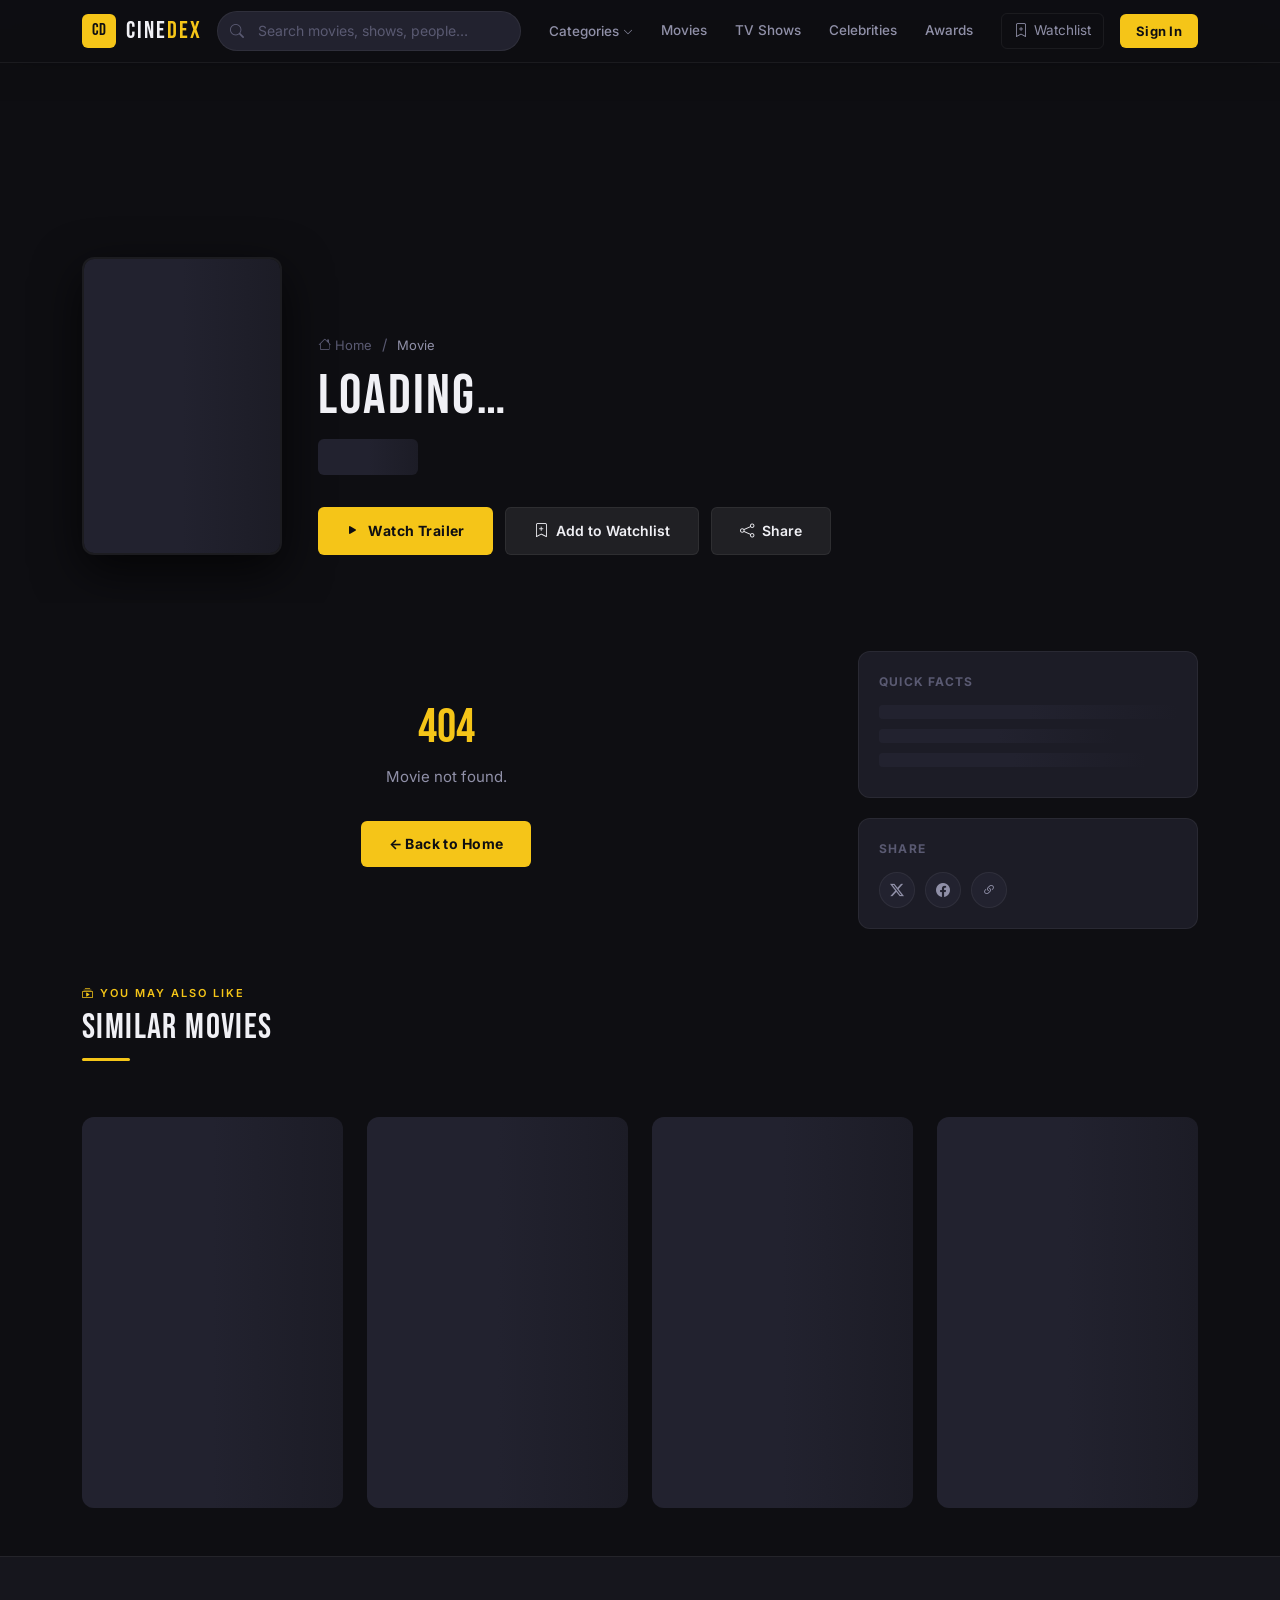
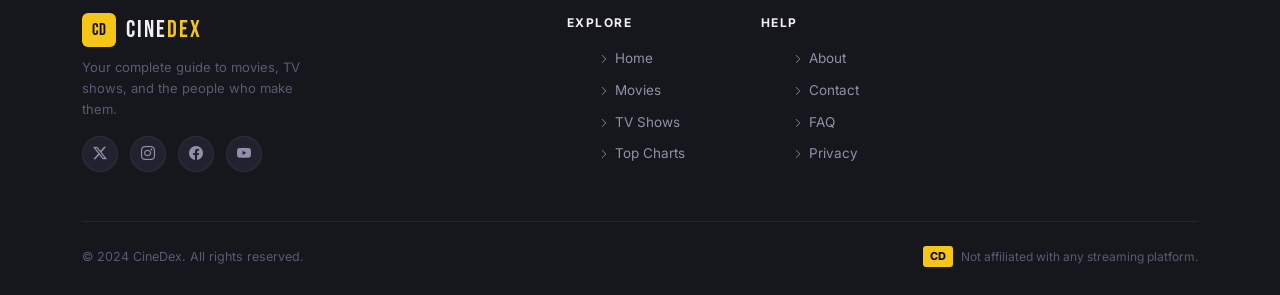
==== movie.html @ daff3425 "Add files via upload" ====
<!DOCTYPE html>
<html lang="en">
<head>
  <meta charset="UTF-8" />
  <meta name="viewport" content="width=device-width, initial-scale=1.0" />
  <title>Movie — CineDex</title>
  <meta name="description" content="Full movie details on CineDex." />

  <!-- Bootstrap 5 -->
  <link rel="stylesheet" href="https://cdn.jsdelivr.net/npm/bootstrap@5.3.2/dist/css/bootstrap.min.css" />
  <!-- Bootstrap Icons -->
  <link rel="stylesheet" href="https://cdn.jsdelivr.net/npm/bootstrap-icons@1.11.3/font/bootstrap-icons.min.css" />
  <!-- Google Fonts -->
  <link rel="preconnect" href="https://fonts.googleapis.com" />
  <link rel="preconnect" href="https://fonts.gstatic.com" crossorigin />
  <link href="https://fonts.googleapis.com/css2?family=Bebas+Neue&family=Inter:wght@400;500;600;700;800&display=swap" rel="stylesheet" />
  <!-- Custom CSS -->
  <link rel="stylesheet" href="style.css" />
</head>
<body>

<!-- ══════════════════════════════════════════════
     PAGE LOADER
══════════════════════════════════════════════ -->
<div id="pageLoader" class="page-loader">
  <div class="loader-spinner"></div>
</div>

<!-- ══════════════════════════════════════════════
     NAVIGATION (same as index)
══════════════════════════════════════════════ -->
<nav class="cinedex-nav" role="navigation" aria-label="Main navigation">
  <div class="container">
    <div class="nav-inner">

      <a href="index.html" class="cinedex-logo" aria-label="CineDex Home">
        <div class="logo-mark">CD</div>
        <span class="logo-text">CINE<span>DEX</span></span>
      </a>

      <div class="nav-search" role="search">
        <i class="bi bi-search nav-search-icon" aria-hidden="true"></i>
        <input
          type="search"
          id="searchInput"
          placeholder="Search movies, shows, people…"
          autocomplete="off"
          aria-label="Search movies and shows"
        />
        <div id="searchDropdown" class="search-results-dropdown" role="listbox"></div>
      </div>

      <div class="nav-links" role="menubar">
        <div class="nav-dropdown" role="menuitem">
          <span class="nav-link-item">Categories <i class="bi bi-chevron-down" style="font-size:10px"></i></span>
          <div class="nav-dropdown-menu">
            <a href="#">Action</a>
            <a href="#">Drama</a>
            <a href="#">Sci-Fi</a>
            <a href="#">Comedy</a>
            <a href="#">Horror</a>
            <a href="#">Thriller</a>
          </div>
        </div>
        <a href="index.html" class="nav-link-item">Movies</a>
        <span class="nav-link-item">TV Shows</span>
        <span class="nav-link-item">Celebrities</span>
        <span class="nav-link-item">Awards</span>
      </div>

      <button class="nav-watchlist" data-watchlist aria-label="My Watchlist">
        <i class="bi bi-bookmark-plus"></i> Watchlist
      </button>
      <button class="btn-signin">Sign In</button>
      <button class="nav-hamburger" id="navHamburger" aria-label="Open menu">
        <i class="bi bi-list"></i>
      </button>
    </div>
  </div>
</nav>

<!-- Mobile Drawer -->
<div class="mobile-nav-drawer" id="mobileDrawer">
  <a href="index.html">Movies</a>
  <a href="#">TV Shows</a>
  <a href="#">Celebrities</a>
  <a href="#">Awards</a>
  <a href="#">Watchlist</a>
  <a href="#">Sign In</a>
</div>

<!-- ══════════════════════════════════════════════
     DETAIL HERO
══════════════════════════════════════════════ -->
<section class="detail-hero" aria-label="Movie hero">
  <!-- Blurred backdrop (set by JS) -->
  <div class="detail-hero-bg" id="detailHeroBg"></div>

  <div class="container">
    <div class="detail-hero-content" id="detailHeroContent">

      <!-- Poster -->
      <div class="detail-poster" id="detailPoster">
        <div class="skeleton" style="aspect-ratio:2/3"></div>
      </div>

      <!-- Info -->
      <div class="detail-info" id="detailInfoBlock">

        <!-- Breadcrumb -->
        <nav aria-label="breadcrumb" style="margin-bottom:12px">
          <a href="index.html" style="font-size:13px;color:var(--text-muted)">
            <i class="bi bi-house"></i> Home
          </a>
          <span style="color:var(--text-muted);margin:0 6px">/</span>
          <span style="font-size:13px;color:var(--text-secondary)" id="breadcrumbTitle">Movie</span>
        </nav>

        <!-- Title (populated by JS) -->
        <h1 class="detail-title" id="detailTitle">Loading…</h1>

        <!-- Rating row -->
        <div class="detail-rating-row" id="detailRatingRow">
          <div class="skeleton" style="width:100px;height:36px;border-radius:6px"></div>
        </div>

        <!-- Genre pills -->
        <div class="hero-genres" id="detailGenres" style="margin-bottom:16px"></div>

        <!-- Action buttons -->
        <div style="display:flex;gap:12px;flex-wrap:wrap;margin-top:8px">
          <button class="btn-primary-cta" id="detailTrailerBtn" onclick="document.getElementById('trailerSection').scrollIntoView({behavior:'smooth'})">
            <i class="bi bi-play-fill"></i> Watch Trailer
          </button>
          <button class="btn-secondary-cta" data-watchlist>
            <i class="bi bi-bookmark-plus"></i> Add to Watchlist
          </button>
          <button class="btn-secondary-cta" onclick="shareMovie()">
            <i class="bi bi-share"></i> Share
          </button>
        </div>

      </div>
    </div>
  </div>
</section>

<!-- ══════════════════════════════════════════════
     DETAIL BODY
══════════════════════════════════════════════ -->
<section class="detail-body">
  <div class="container">
    <div class="row g-5">

      <!-- Main content (8 cols) -->
      <div class="col-12 col-lg-8">

        <!-- Storyline / meta / cast / trailer / gallery rendered by JS -->
        <div id="movieDetailContainer">
          <!-- Skeleton -->
          <div class="skeleton" style="height:18px;border-radius:4px;margin-bottom:10px"></div>
          <div class="skeleton" style="height:18px;border-radius:4px;margin-bottom:10px;width:85%"></div>
          <div class="skeleton" style="height:18px;border-radius:4px;margin-bottom:32px;width:70%"></div>
          <div class="skeleton" style="height:18px;border-radius:4px;margin-bottom:10px;width:30%"></div>
          <div style="display:grid;grid-template-columns:repeat(4,1fr);gap:12px;margin-bottom:32px">
            <div class="skeleton" style="height:70px;border-radius:6px"></div>
            <div class="skeleton" style="height:70px;border-radius:6px"></div>
            <div class="skeleton" style="height:70px;border-radius:6px"></div>
            <div class="skeleton" style="height:70px;border-radius:6px"></div>
          </div>
        </div>

        <!-- Trailer anchor -->
        <div id="trailerSection"></div>

      </div>

      <!-- Sidebar (4 cols) -->
      <div class="col-12 col-lg-4">

        <!-- Quick stats card -->
        <div style="background:var(--bg-card);border-radius:var(--radius-md);padding:20px;border:1px solid var(--border-subtle);margin-bottom:20px" id="sidebarStats">
          <div style="font-size:12px;letter-spacing:0.1em;text-transform:uppercase;color:var(--text-muted);margin-bottom:14px;font-weight:700">Quick Facts</div>
          <div class="skeleton" style="height:14px;border-radius:4px;margin-bottom:10px"></div>
          <div class="skeleton" style="height:14px;border-radius:4px;margin-bottom:10px;width:80%"></div>
          <div class="skeleton" style="height:14px;border-radius:4px;margin-bottom:10px;width:90%"></div>
        </div>

        <!-- Share card -->
        <div style="background:var(--bg-card);border-radius:var(--radius-md);padding:20px;border:1px solid var(--border-subtle)">
          <div style="font-size:12px;letter-spacing:0.1em;text-transform:uppercase;color:var(--text-muted);margin-bottom:14px;font-weight:700">Share</div>
          <div style="display:flex;gap:10px">
            <a href="#" class="footer-social-icon" aria-label="Share on Twitter"><i class="bi bi-twitter-x"></i></a>
            <a href="#" class="footer-social-icon" aria-label="Share on Facebook"><i class="bi bi-facebook"></i></a>
            <a href="#" class="footer-social-icon" aria-label="Copy link" onclick="copyLink(); return false;"><i class="bi bi-link-45deg"></i></a>
          </div>
        </div>

      </div>
    </div>

    <!-- Similar Movies -->
    <div style="margin-top:56px">
      <div class="section-header">
        <div>
          <p class="section-label"><i class="bi bi-collection-play"></i> You May Also Like</p>
          <h2 class="section-title">Similar Movies</h2>
          <div class="divider-line"></div>
        </div>
      </div>
      <div class="row g-3 g-md-4" id="similarGrid">
        <div class="col-6 col-md-3"><div class="skeleton" style="aspect-ratio:2/3;border-radius:12px"></div></div>
        <div class="col-6 col-md-3"><div class="skeleton" style="aspect-ratio:2/3;border-radius:12px"></div></div>
        <div class="col-6 col-md-3 d-none d-md-block"><div class="skeleton" style="aspect-ratio:2/3;border-radius:12px"></div></div>
        <div class="col-6 col-md-3 d-none d-md-block"><div class="skeleton" style="aspect-ratio:2/3;border-radius:12px"></div></div>
      </div>
    </div>

  </div>
</section>

<!-- ══════════════════════════════════════════════
     FOOTER
══════════════════════════════════════════════ -->
<footer class="site-footer">
  <div class="container">
    <div class="row g-5">
      <div class="col-12 col-md-5">
        <a href="index.html" class="cinedex-logo">
          <div class="logo-mark">CD</div>
          <span class="logo-text">CINE<span>DEX</span></span>
        </a>
        <p class="footer-tagline" style="margin-top:10px">Your complete guide to movies, TV shows, and the people who make them.</p>
        <div class="footer-social" style="margin-top:16px">
          <a href="#" class="footer-social-icon" aria-label="Twitter"><i class="bi bi-twitter-x"></i></a>
          <a href="#" class="footer-social-icon" aria-label="Instagram"><i class="bi bi-instagram"></i></a>
          <a href="#" class="footer-social-icon" aria-label="Facebook"><i class="bi bi-facebook"></i></a>
          <a href="#" class="footer-social-icon" aria-label="YouTube"><i class="bi bi-youtube"></i></a>
        </div>
      </div>
      <div class="col-6 col-md-2">
        <div class="footer-col-title">Explore</div>
        <ul class="footer-links">
          <li><a href="index.html"><i class="bi bi-chevron-right" style="font-size:10px"></i> Home</a></li>
          <li><a href="#"><i class="bi bi-chevron-right" style="font-size:10px"></i> Movies</a></li>
          <li><a href="#"><i class="bi bi-chevron-right" style="font-size:10px"></i> TV Shows</a></li>
          <li><a href="#"><i class="bi bi-chevron-right" style="font-size:10px"></i> Top Charts</a></li>
        </ul>
      </div>
      <div class="col-6 col-md-2">
        <div class="footer-col-title">Help</div>
        <ul class="footer-links">
          <li><a href="#"><i class="bi bi-chevron-right" style="font-size:10px"></i> About</a></li>
          <li><a href="#"><i class="bi bi-chevron-right" style="font-size:10px"></i> Contact</a></li>
          <li><a href="#"><i class="bi bi-chevron-right" style="font-size:10px"></i> FAQ</a></li>
          <li><a href="#"><i class="bi bi-chevron-right" style="font-size:10px"></i> Privacy</a></li>
        </ul>
      </div>
    </div>
    <div class="footer-bottom">
      <span class="footer-bottom-text">© 2024 CineDex. All rights reserved.</span>
      <div class="footer-rating-badge">
        <span class="footer-rating-mark">CD</span>
        <span>Not affiliated with any streaming platform.</span>
      </div>
    </div>
  </div>
</footer>

<!-- Scroll to top -->
<button id="scrollTopBtn" aria-label="Scroll to top"><i class="bi bi-chevron-up"></i></button>

<!-- Toast -->
<div id="toastNotification" class="toast-custom" role="status" aria-live="polite"></div>

<!-- Bootstrap JS -->
<script src="https://cdn.jsdelivr.net/npm/bootstrap@5.3.2/dist/js/bootstrap.bundle.min.js"></script>

<!-- Inline detail-page hydration (runs before script.js DOMContentLoaded) -->
<script>
  /* Hydrate the hero poster + info from the JS data after script.js loads */
  document.addEventListener('DOMContentLoaded', () => {
    // script.js initDetailPage() already fired; now also hydrate sidebar
    const params = new URLSearchParams(window.location.search);
    const id     = parseInt(params.get('id'));

    // We need the movies array from script.js — access via a small delay
    // Give script.js time to expose _cdMovies
    const hydrateDetail = () => {
      const allContent = [...(window._cdMovies || []), ...(window._cdTV || [])];
      const movie = allContent.find(m => m.id === id);
      if (!movie) return;

      /* Poster */
      document.getElementById('detailPoster').innerHTML =
        `<img src="${movie.poster}" alt="${movie.title}" style="width:100%;display:block">`;

      /* Breadcrumb */
      const bc = document.getElementById('breadcrumbTitle');
      if (bc) bc.textContent = movie.title;

      /* Title */
      document.getElementById('detailTitle').textContent = movie.title;

      /* Rating row */
      document.getElementById('detailRatingRow').innerHTML = `
        <div class="detail-imdb-rating">
          <i class="bi bi-star-fill"></i> ${movie.rating}
          <small>/10</small>
        </div>
        <span class="detail-stat"><i class="bi bi-clock"></i> ${movie.runtime || '—'}</span>
        <span class="detail-stat"><i class="bi bi-calendar3"></i> ${movie.year}</span>
      `;

      /* Genres */
      document.getElementById('detailGenres').innerHTML =
        (movie.genre || []).map(g => `<span class="genre-pill">${g}</span>`).join('');

      /* Sidebar quick facts */
      document.getElementById('sidebarStats').innerHTML = `
        <div style="font-size:12px;letter-spacing:0.1em;text-transform:uppercase;color:var(--text-muted);margin-bottom:14px;font-weight:700">Quick Facts</div>
        ${[
          ['Director', movie.director],
          ['Runtime', movie.runtime],
          ['Release', movie.releaseDate],
          ['Language', movie.language],
          ['Country', movie.country],
          ['Budget', movie.budget],
          ['Box Office', movie.boxoffice],
        ].filter(([,v]) => v).map(([l,v]) => `
          <div style="display:flex;justify-content:space-between;padding:8px 0;border-bottom:1px solid var(--border-subtle)">
            <span style="font-size:12px;color:var(--text-muted)">${l}</span>
            <span style="font-size:13px;color:var(--text-primary);font-weight:600;text-align:right;max-width:55%">${v}</span>
          </div>
        `).join('')}
      `;
    };
    // Run after a tick so script.js has finished exposing globals
    setTimeout(hydrateDetail, 80);
  });

  function shareMovie() {
    if (navigator.share) {
      navigator.share({ title: document.title, url: window.location.href });
    } else {
      copyLink();
    }
  }

  function copyLink() {
    navigator.clipboard.writeText(window.location.href).then(() => {
      if (window.showToast) showToast('Link copied to clipboard!', 'bi-link-45deg');
    });
  }
</script>

<script src="script.js"></script>

<!-- Expose data arrays for detail page hydration -->
<script>
  // Make data available globally after script.js defines it
  document.addEventListener('DOMContentLoaded', () => {
    window._cdMovies = typeof movies !== 'undefined' ? movies : [];
    window._cdTV     = typeof tvShows !== 'undefined' ? tvShows : [];
  });
</script>
</body>
</html>
---- style.css ----
/* ============================================================
   CineDex — Movie Database Website
   style.css — Master Stylesheet
   ============================================================ */

/* ── 1. CSS Custom Properties (Design Tokens) ─────────────── */
:root {
  --bg-primary:     #0e0e12;
  --bg-secondary:   #16161d;
  --bg-card:        #1c1c26;
  --bg-elevated:    #22222f;
  --accent:         #f5c518;
  --accent-dim:     #c9a010;
  --accent-glow:    rgba(245, 197, 24, 0.18);
  --text-primary:   #f0f0f5;
  --text-secondary: #9090a8;
  --text-muted:     #5a5a72;
  --border-subtle:  rgba(255,255,255,0.06);
  --border-accent:  rgba(245, 197, 24, 0.35);
  --radius-sm:      6px;
  --radius-md:      12px;
  --radius-lg:      18px;
  --transition:     0.25s cubic-bezier(0.4, 0, 0.2, 1);
  --shadow-card:    0 4px 24px rgba(0,0,0,0.45);
  --shadow-hover:   0 12px 40px rgba(0,0,0,0.65);
  --font-display:   'Bebas Neue', 'Impact', sans-serif;
  --font-body:      'Inter', 'Segoe UI', sans-serif;
}

/* ── 2. Base Reset & Typography ───────────────────────────── */
*, *::before, *::after { box-sizing: border-box; margin: 0; padding: 0; }

html { scroll-behavior: smooth; }

body {
  background-color: var(--bg-primary);
  color: var(--text-primary);
  font-family: var(--font-body);
  font-size: 15px;
  line-height: 1.6;
  -webkit-font-smoothing: antialiased;
}

a { color: inherit; text-decoration: none; transition: color var(--transition); }
a:hover { color: var(--accent); }

img { max-width: 100%; display: block; }

/* ── 3. Scrollbar ─────────────────────────────────────────── */
::-webkit-scrollbar { width: 6px; height: 6px; }
::-webkit-scrollbar-track { background: var(--bg-primary); }
::-webkit-scrollbar-thumb { background: var(--bg-elevated); border-radius: 99px; }
::-webkit-scrollbar-thumb:hover { background: var(--accent-dim); }

/* ── 4. Utility Classes ───────────────────────────────────── */
.text-accent    { color: var(--accent); }
.text-muted-alt { color: var(--text-secondary); }
.bg-card-custom { background: var(--bg-card); }
.section-gap    { padding: 64px 0; }
.section-gap-sm { padding: 40px 0; }

.section-label {
  font-size: 11px;
  letter-spacing: 0.18em;
  text-transform: uppercase;
  color: var(--accent);
  font-weight: 600;
  margin-bottom: 6px;
}

.section-title {
  font-family: var(--font-display);
  font-size: clamp(1.6rem, 3vw, 2.2rem);
  letter-spacing: 0.04em;
  color: var(--text-primary);
  line-height: 1.1;
}

.divider-line {
  width: 48px; height: 3px;
  background: var(--accent);
  border-radius: 2px;
  margin: 10px 0 28px;
}

/* ── 5. Navigation ────────────────────────────────────────── */
.cinedex-nav {
  background: rgba(14, 14, 18, 0.96);
  backdrop-filter: blur(18px);
  -webkit-backdrop-filter: blur(18px);
  border-bottom: 1px solid var(--border-subtle);
  position: sticky;
  top: 0;
  z-index: 1000;
  padding: 0;
}

.nav-inner {
  display: flex;
  align-items: center;
  gap: 16px;
  height: 62px;
}

/* Logo */
.cinedex-logo {
  display: flex;
  align-items: center;
  gap: 10px;
  flex-shrink: 0;
  text-decoration: none;
}

.logo-mark {
  width: 34px; height: 34px;
  background: var(--accent);
  border-radius: var(--radius-sm);
  display: flex; align-items: center; justify-content: center;
  font-family: var(--font-display);
  font-size: 17px;
  color: #0e0e12;
  letter-spacing: 0.02em;
  flex-shrink: 0;
}

.logo-text {
  font-family: var(--font-display);
  font-size: 1.5rem;
  letter-spacing: 0.08em;
  color: var(--text-primary);
  line-height: 1;
}

.logo-text span { color: var(--accent); }

/* Search bar */
.nav-search {
  flex: 1;
  max-width: 380px;
  position: relative;
}

.nav-search input {
  width: 100%;
  background: var(--bg-elevated);
  border: 1px solid var(--border-subtle);
  border-radius: 40px;
  color: var(--text-primary);
  padding: 8px 16px 8px 40px;
  font-size: 14px;
  font-family: var(--font-body);
  transition: border-color var(--transition), box-shadow var(--transition);
  outline: none;
}

.nav-search input::placeholder { color: var(--text-muted); }
.nav-search input:focus {
  border-color: var(--border-accent);
  box-shadow: 0 0 0 3px var(--accent-glow);
}

.nav-search-icon {
  position: absolute;
  left: 13px; top: 50%;
  transform: translateY(-50%);
  color: var(--text-muted);
  font-size: 14px;
  pointer-events: none;
}

/* Search results dropdown */
.search-results-dropdown {
  position: absolute;
  top: calc(100% + 6px);
  left: 0; right: 0;
  background: var(--bg-elevated);
  border: 1px solid var(--border-subtle);
  border-radius: var(--radius-md);
  overflow: hidden;
  box-shadow: var(--shadow-hover);
  z-index: 2000;
  display: none;
  max-height: 420px;
  overflow-y: auto;
}

.search-results-dropdown.show { display: block; }

.search-result-item {
  display: flex;
  align-items: center;
  gap: 12px;
  padding: 10px 14px;
  cursor: pointer;
  transition: background var(--transition);
  border-bottom: 1px solid var(--border-subtle);
}

.search-result-item:last-child { border-bottom: none; }
.search-result-item:hover { background: var(--bg-card); }

.search-result-item img {
  width: 38px; height: 54px;
  object-fit: cover;
  border-radius: 4px;
  flex-shrink: 0;
}

.search-result-info strong { display: block; font-size: 13px; }
.search-result-info span   { font-size: 12px; color: var(--text-secondary); }

/* Nav links */
.nav-links {
  display: flex;
  align-items: center;
  gap: 4px;
  flex-shrink: 0;
}

.nav-link-item {
  padding: 6px 12px;
  border-radius: var(--radius-sm);
  font-size: 13.5px;
  font-weight: 500;
  color: var(--text-secondary);
  transition: color var(--transition), background var(--transition);
  white-space: nowrap;
  cursor: pointer;
}

.nav-link-item:hover { color: var(--text-primary); background: var(--bg-elevated); }
.nav-link-item.active { color: var(--accent); }

/* Nav dropdown */
.nav-dropdown { position: relative; }

.nav-dropdown-menu {
  position: absolute;
  top: calc(100% + 8px);
  left: 0;
  background: var(--bg-elevated);
  border: 1px solid var(--border-subtle);
  border-radius: var(--radius-md);
  min-width: 160px;
  box-shadow: var(--shadow-hover);
  opacity: 0;
  transform: translateY(-8px);
  pointer-events: none;
  transition: opacity var(--transition), transform var(--transition);
  z-index: 500;
}

.nav-dropdown:hover .nav-dropdown-menu {
  opacity: 1; transform: translateY(0); pointer-events: all;
}

.nav-dropdown-menu a {
  display: block;
  padding: 10px 16px;
  font-size: 13px;
  color: var(--text-secondary);
  transition: color var(--transition), background var(--transition);
}

.nav-dropdown-menu a:hover { color: var(--text-primary); background: var(--bg-card); }

/* Watchlist + Sign In */
.nav-watchlist {
  padding: 6px 12px;
  border: 1px solid var(--border-subtle);
  border-radius: var(--radius-sm);
  font-size: 13.5px;
  color: var(--text-secondary);
  cursor: pointer;
  transition: all var(--transition);
  display: flex; align-items: center; gap: 6px;
  white-space: nowrap;
  background: transparent;
}

.nav-watchlist:hover { border-color: var(--border-accent); color: var(--accent); }

.btn-signin {
  padding: 7px 16px;
  background: var(--accent);
  color: #0e0e12;
  border-radius: var(--radius-sm);
  font-size: 13px;
  font-weight: 700;
  cursor: pointer;
  border: none;
  transition: background var(--transition), transform var(--transition);
  white-space: nowrap;
  letter-spacing: 0.02em;
}

.btn-signin:hover { background: var(--accent-dim); transform: translateY(-1px); }

/* Mobile hamburger */
.nav-hamburger {
  display: none;
  background: none; border: none;
  color: var(--text-primary);
  font-size: 20px; cursor: pointer;
  padding: 4px;
  margin-left: auto;
}

/* ── 6. Hero Section ──────────────────────────────────────── */
.hero-section {
  position: relative;
  min-height: 88vh;
  display: flex;
  align-items: flex-end;
  overflow: hidden;
}

.hero-bg {
  position: absolute;
  inset: 0;
  background-size: cover;
  background-position: center 20%;
  transition: background-image 0.8s ease;
}

.hero-bg::after {
  content: '';
  position: absolute;
  inset: 0;
  background: linear-gradient(
    105deg,
    rgba(14,14,18,0.97) 0%,
    rgba(14,14,18,0.82) 40%,
    rgba(14,14,18,0.25) 70%,
    transparent 100%
  ),
  linear-gradient(to top, rgba(14,14,18,1) 0%, transparent 40%);
}

.hero-content {
  position: relative;
  z-index: 2;
  padding: 80px 0 64px;
  max-width: 600px;
}

.hero-badge {
  display: inline-flex; align-items: center; gap: 7px;
  background: var(--accent-glow);
  border: 1px solid var(--border-accent);
  border-radius: 40px;
  padding: 5px 14px;
  font-size: 12px;
  color: var(--accent);
  font-weight: 600;
  letter-spacing: 0.08em;
  margin-bottom: 18px;
}

.hero-title {
  font-family: var(--font-display);
  font-size: clamp(3rem, 7vw, 5.5rem);
  line-height: 0.95;
  letter-spacing: 0.03em;
  color: var(--text-primary);
  margin-bottom: 18px;
  text-shadow: 0 2px 24px rgba(0,0,0,0.5);
}

.hero-meta {
  display: flex;
  align-items: center;
  gap: 16px;
  flex-wrap: wrap;
  margin-bottom: 20px;
}

.hero-rating {
  display: flex; align-items: center; gap: 6px;
  background: var(--accent);
  color: #0e0e12;
  padding: 4px 10px;
  border-radius: var(--radius-sm);
  font-weight: 800;
  font-size: 14px;
}

.hero-meta-tag {
  font-size: 13px;
  color: var(--text-secondary);
  display: flex; align-items: center; gap: 4px;
}

.hero-meta-dot {
  width: 3px; height: 3px;
  background: var(--text-muted);
  border-radius: 50%;
}

.hero-genres {
  display: flex; gap: 8px; flex-wrap: wrap;
  margin-bottom: 20px;
}

.genre-pill {
  padding: 3px 12px;
  border: 1px solid var(--border-subtle);
  border-radius: 40px;
  font-size: 12px;
  color: var(--text-secondary);
  background: rgba(255,255,255,0.04);
}

.hero-description {
  font-size: 15px;
  color: var(--text-secondary);
  line-height: 1.7;
  max-width: 480px;
  margin-bottom: 32px;
}

.hero-actions { display: flex; gap: 12px; flex-wrap: wrap; }

.btn-primary-cta {
  display: inline-flex; align-items: center; gap: 8px;
  padding: 12px 28px;
  background: var(--accent);
  color: #0e0e12;
  border-radius: var(--radius-sm);
  font-weight: 700; font-size: 14px;
  border: none; cursor: pointer;
  transition: background var(--transition), transform var(--transition), box-shadow var(--transition);
  letter-spacing: 0.03em;
}

.btn-primary-cta:hover {
  background: var(--accent-dim);
  transform: translateY(-2px);
  box-shadow: 0 8px 24px rgba(245,197,24,0.3);
  color: #0e0e12;
}

.btn-secondary-cta {
  display: inline-flex; align-items: center; gap: 8px;
  padding: 12px 28px;
  background: rgba(255,255,255,0.08);
  color: var(--text-primary);
  border-radius: var(--radius-sm);
  font-weight: 600; font-size: 14px;
  border: 1px solid var(--border-subtle);
  cursor: pointer;
  transition: background var(--transition), border-color var(--transition), transform var(--transition);
}

.btn-secondary-cta:hover {
  background: rgba(255,255,255,0.13);
  border-color: rgba(255,255,255,0.2);
  transform: translateY(-2px);
  color: var(--text-primary);
}

/* Hero thumbnails */
.hero-thumbs {
  position: absolute;
  right: 0; top: 50%;
  transform: translateY(-50%);
  display: flex; flex-direction: column; gap: 10px;
  padding-right: 12px;
  z-index: 3;
}

.hero-thumb {
  width: 54px; height: 76px;
  border-radius: 6px;
  overflow: hidden;
  cursor: pointer;
  border: 2px solid transparent;
  transition: border-color var(--transition), transform var(--transition);
  flex-shrink: 0;
}

.hero-thumb.active { border-color: var(--accent); }
.hero-thumb:hover   { transform: scale(1.06); }

.hero-thumb img {
  width: 100%; height: 100%;
  object-fit: cover;
  opacity: 0.6;
  transition: opacity var(--transition);
}

.hero-thumb.active img,
.hero-thumb:hover  img { opacity: 1; }

/* ── 7. Movie Cards ───────────────────────────────────────── */
.movie-card {
  background: var(--bg-card);
  border-radius: var(--radius-md);
  overflow: hidden;
  transition: transform var(--transition), box-shadow var(--transition);
  cursor: pointer;
  border: 1px solid var(--border-subtle);
  height: 100%;
  display: flex; flex-direction: column;
}

.movie-card:hover {
  transform: translateY(-6px);
  box-shadow: var(--shadow-hover);
  border-color: rgba(245,197,24,0.2);
}

.movie-card-poster {
  position: relative;
  aspect-ratio: 2/3;
  overflow: hidden;
  background: var(--bg-elevated);
}

.movie-card-poster img {
  width: 100%; height: 100%;
  object-fit: cover;
  transition: transform 0.4s ease;
}

.movie-card:hover .movie-card-poster img { transform: scale(1.05); }

.movie-card-rating {
  position: absolute;
  top: 10px; left: 10px;
  background: rgba(14,14,18,0.88);
  border: 1px solid var(--border-accent);
  border-radius: 5px;
  padding: 3px 8px;
  display: flex; align-items: center; gap: 4px;
  font-size: 12px; font-weight: 700;
  color: var(--accent);
  backdrop-filter: blur(8px);
}

.movie-card-overlay {
  position: absolute;
  inset: 0;
  background: linear-gradient(to top, rgba(14,14,18,0.95) 0%, transparent 55%);
  opacity: 0;
  transition: opacity var(--transition);
  display: flex; align-items: flex-end; justify-content: center;
  padding: 16px;
}

.movie-card:hover .movie-card-overlay { opacity: 1; }

.movie-card-overlay-btn {
  width: 100%;
  padding: 9px;
  background: var(--accent);
  color: #0e0e12;
  border: none;
  border-radius: var(--radius-sm);
  font-weight: 700; font-size: 13px;
  cursor: pointer;
  transition: background var(--transition);
  display: flex; align-items: center; justify-content: center; gap: 6px;
}

.movie-card-overlay-btn:hover { background: var(--accent-dim); }

.movie-card-body {
  padding: 14px;
  flex: 1;
  display: flex; flex-direction: column; gap: 6px;
}

.movie-card-title {
  font-size: 14px; font-weight: 700;
  color: var(--text-primary);
  line-height: 1.3;
  display: -webkit-box;
  -webkit-line-clamp: 2;
  -webkit-box-orient: vertical;
  overflow: hidden;
}

.movie-card-sub {
  display: flex; align-items: center; gap: 8px; flex-wrap: wrap;
  font-size: 12px; color: var(--text-secondary);
  margin-top: auto;
}

.movie-card-year { color: var(--text-muted); }
.movie-card-genre {
  background: var(--bg-elevated);
  padding: 2px 8px;
  border-radius: 4px;
  font-size: 11px;
  color: var(--text-secondary);
}

/* ── 8. Section Header row ────────────────────────────────── */
.section-header {
  display: flex;
  align-items: flex-end;
  justify-content: space-between;
  margin-bottom: 28px;
}

.see-all-link {
  font-size: 13px;
  color: var(--accent);
  font-weight: 600;
  display: flex; align-items: center; gap: 4px;
  padding: 5px 12px;
  border: 1px solid var(--border-accent);
  border-radius: var(--radius-sm);
  transition: background var(--transition), transform var(--transition);
  white-space: nowrap;
}

.see-all-link:hover { background: var(--accent-glow); transform: translateX(2px); color: var(--accent); }

/* ── 9. Horizontal Scroll Strip (Top Rated) ───────────────── */
.scroll-strip-wrapper {
  position: relative;
}

.scroll-strip {
  display: flex;
  gap: 16px;
  overflow-x: auto;
  padding-bottom: 16px;
  scroll-snap-type: x mandatory;
  -ms-overflow-style: none;
  scrollbar-width: none;
}

.scroll-strip::-webkit-scrollbar { display: none; }

.scroll-strip-arrow {
  position: absolute;
  top: 50%; transform: translateY(-50%);
  width: 38px; height: 38px;
  background: var(--bg-elevated);
  border: 1px solid var(--border-subtle);
  border-radius: 50%;
  display: flex; align-items: center; justify-content: center;
  cursor: pointer;
  z-index: 10;
  transition: background var(--transition), border-color var(--transition);
  color: var(--text-primary);
  font-size: 14px;
}

.scroll-strip-arrow:hover { background: var(--accent); color: #0e0e12; border-color: var(--accent); }
.scroll-strip-arrow.left  { left: -18px; }
.scroll-strip-arrow.right { right: -18px; }

/* Horizontal card (Top Rated) */
.h-movie-card {
  flex-shrink: 0;
  width: 160px;
  scroll-snap-align: start;
  background: var(--bg-card);
  border-radius: var(--radius-md);
  overflow: hidden;
  border: 1px solid var(--border-subtle);
  cursor: pointer;
  transition: transform var(--transition), box-shadow var(--transition);
}

.h-movie-card:hover {
  transform: translateY(-4px);
  box-shadow: var(--shadow-hover);
  border-color: rgba(245,197,24,0.2);
}

.h-movie-poster {
  width: 100%;
  aspect-ratio: 2/3;
  object-fit: cover;
  background: var(--bg-elevated);
}

.h-movie-info {
  padding: 10px 10px 12px;
}

.h-movie-rating {
  display: flex; align-items: center; gap: 4px;
  color: var(--accent);
  font-size: 12px; font-weight: 700;
  margin-bottom: 4px;
}

.h-movie-title {
  font-size: 12.5px; font-weight: 600;
  color: var(--text-primary);
  line-height: 1.3;
  display: -webkit-box;
  -webkit-line-clamp: 2;
  -webkit-box-orient: vertical;
  overflow: hidden;
  margin-bottom: 4px;
}

.h-movie-meta { font-size: 11px; color: var(--text-muted); }

/* ── 10. Upcoming Releases ────────────────────────────────── */
.upcoming-card {
  background: var(--bg-card);
  border-radius: var(--radius-md);
  overflow: hidden;
  border: 1px solid var(--border-subtle);
  transition: transform var(--transition), box-shadow var(--transition);
  cursor: pointer;
  height: 100%;
}

.upcoming-card:hover {
  transform: translateY(-5px);
  box-shadow: var(--shadow-hover);
  border-color: rgba(245,197,24,0.2);
}

.upcoming-poster {
  position: relative;
  aspect-ratio: 16/9;
  overflow: hidden;
  background: var(--bg-elevated);
}

.upcoming-poster img {
  width: 100%; height: 100%;
  object-fit: cover;
  transition: transform 0.4s ease;
}

.upcoming-card:hover .upcoming-poster img { transform: scale(1.04); }

.upcoming-poster-overlay {
  position: absolute; inset: 0;
  background: linear-gradient(to top, rgba(14,14,18,0.9) 0%, transparent 60%);
}

.upcoming-badge {
  position: absolute;
  top: 12px; right: 12px;
  background: var(--accent);
  color: #0e0e12;
  padding: 4px 10px;
  border-radius: 5px;
  font-size: 11px; font-weight: 800;
  letter-spacing: 0.04em;
}

.upcoming-play-btn {
  position: absolute;
  bottom: 16px; left: 50%;
  transform: translateX(-50%);
  width: 44px; height: 44px;
  background: rgba(245,197,24,0.9);
  border-radius: 50%;
  display: flex; align-items: center; justify-content: center;
  color: #0e0e12;
  font-size: 16px;
  opacity: 0;
  transition: opacity var(--transition), transform var(--transition);
}

.upcoming-card:hover .upcoming-play-btn { opacity: 1; transform: translateX(-50%) scale(1.1); }

.upcoming-body { padding: 16px; }

.upcoming-title {
  font-size: 15px; font-weight: 700;
  color: var(--text-primary);
  margin-bottom: 6px;
}

.upcoming-date {
  font-size: 12.5px;
  color: var(--accent);
  display: flex; align-items: center; gap: 6px;
  margin-bottom: 8px;
}

.upcoming-genre { font-size: 12px; color: var(--text-muted); }

/* ── 11. Celebrity Cards ──────────────────────────────────── */
.celeb-card {
  background: var(--bg-card);
  border-radius: var(--radius-md);
  overflow: hidden;
  border: 1px solid var(--border-subtle);
  transition: transform var(--transition), box-shadow var(--transition);
  cursor: pointer;
  text-align: center;
  height: 100%;
}

.celeb-card:hover {
  transform: translateY(-5px);
  box-shadow: var(--shadow-hover);
  border-color: rgba(245,197,24,0.2);
}

.celeb-photo {
  aspect-ratio: 3/4;
  overflow: hidden;
  background: var(--bg-elevated);
}

.celeb-photo img {
  width: 100%; height: 100%;
  object-fit: cover;
  transition: transform 0.4s ease;
}

.celeb-card:hover .celeb-photo img { transform: scale(1.05); }

.celeb-body { padding: 14px 12px; }

.celeb-name {
  font-size: 14px; font-weight: 700;
  color: var(--text-primary);
  margin-bottom: 3px;
}

.celeb-role {
  font-size: 12px;
  color: var(--accent);
  margin-bottom: 8px;
  font-weight: 600;
}

.celeb-films {
  font-size: 11px;
  color: var(--text-muted);
  line-height: 1.5;
}

/* ── 12. Top Rated Banner Strip ───────────────────────────── */
.top-rated-section { background: var(--bg-secondary); }

/* ── 13. Footer ───────────────────────────────────────────── */
.site-footer {
  background: var(--bg-secondary);
  border-top: 1px solid var(--border-subtle);
  padding: 56px 0 28px;
}

.footer-logo-block { margin-bottom: 20px; }

.footer-tagline {
  font-size: 13px;
  color: var(--text-muted);
  max-width: 240px;
  line-height: 1.6;
  margin-top: 8px;
}

.footer-social { display: flex; gap: 12px; margin-top: 18px; }

.footer-social-icon {
  width: 36px; height: 36px;
  background: var(--bg-elevated);
  border: 1px solid var(--border-subtle);
  border-radius: 50%;
  display: flex; align-items: center; justify-content: center;
  color: var(--text-secondary);
  font-size: 14px;
  transition: background var(--transition), color var(--transition), border-color var(--transition);
}

.footer-social-icon:hover {
  background: var(--accent);
  color: #0e0e12;
  border-color: var(--accent);
}

.footer-col-title {
  font-size: 12px;
  font-weight: 700;
  letter-spacing: 0.12em;
  text-transform: uppercase;
  color: var(--text-primary);
  margin-bottom: 16px;
}

.footer-links { list-style: none; display: flex; flex-direction: column; gap: 10px; }

.footer-links li a {
  font-size: 13.5px;
  color: var(--text-secondary);
  transition: color var(--transition);
  display: flex; align-items: center; gap: 6px;
}

.footer-links li a:hover { color: var(--accent); }

.footer-bottom {
  border-top: 1px solid var(--border-subtle);
  padding-top: 24px;
  margin-top: 40px;
  display: flex;
  align-items: center;
  justify-content: space-between;
  flex-wrap: wrap;
  gap: 12px;
}

.footer-bottom-text {
  font-size: 12.5px;
  color: var(--text-muted);
}

.footer-rating-badge {
  display: flex; align-items: center; gap: 8px;
  font-size: 12px; color: var(--text-muted);
}

.footer-rating-mark {
  background: var(--accent);
  color: #0e0e12;
  padding: 2px 7px;
  border-radius: 3px;
  font-size: 11px; font-weight: 800;
}

/* ── 14. Movie Detail Page ────────────────────────────────── */
.detail-hero {
  position: relative;
  min-height: 60vh;
  display: flex;
  align-items: flex-end;
  overflow: hidden;
}

.detail-hero-bg {
  position: absolute; inset: 0;
  background-size: cover;
  background-position: center 25%;
  filter: blur(3px) brightness(0.35);
  transform: scale(1.06);
}

.detail-hero-content {
  position: relative; z-index: 2;
  padding: 60px 0 48px;
  display: flex; gap: 36px; align-items: flex-end;
}

.detail-poster {
  width: 200px; flex-shrink: 0;
  border-radius: var(--radius-md);
  overflow: hidden;
  box-shadow: 0 16px 48px rgba(0,0,0,0.7);
  border: 2px solid var(--border-subtle);
}

.detail-poster img { width: 100%; display: block; }

.detail-info { flex: 1; }

.detail-title {
  font-family: var(--font-display);
  font-size: clamp(2rem, 5vw, 3.5rem);
  letter-spacing: 0.04em;
  line-height: 1;
  color: var(--text-primary);
  margin-bottom: 14px;
}

.detail-rating-row {
  display: flex; align-items: center; gap: 16px;
  flex-wrap: wrap;
  margin-bottom: 16px;
}

.detail-imdb-rating {
  display: flex; align-items: center; gap: 8px;
  background: var(--accent);
  color: #0e0e12;
  padding: 6px 14px;
  border-radius: var(--radius-sm);
  font-weight: 800; font-size: 18px;
  line-height: 1;
}

.detail-imdb-rating small { font-size: 12px; opacity: 0.7; font-weight: 500; }

.detail-stat {
  font-size: 13px; color: var(--text-secondary);
  display: flex; align-items: center; gap: 5px;
}

.detail-body { padding: 48px 0; }

.detail-section-title {
  font-family: var(--font-display);
  font-size: 1.3rem;
  letter-spacing: 0.05em;
  color: var(--text-primary);
  margin-bottom: 14px;
  display: flex; align-items: center; gap: 10px;
}

.detail-section-title::after {
  content: '';
  flex: 1;
  height: 1px;
  background: var(--border-subtle);
}

.detail-storyline {
  font-size: 15px;
  color: var(--text-secondary);
  line-height: 1.8;
  margin-bottom: 32px;
}

.detail-meta-grid {
  display: grid;
  grid-template-columns: repeat(auto-fill, minmax(200px, 1fr));
  gap: 16px;
  margin-bottom: 36px;
}

.detail-meta-item { background: var(--bg-card); border-radius: var(--radius-sm); padding: 14px 16px; }
.detail-meta-label { font-size: 11px; letter-spacing: 0.1em; text-transform: uppercase; color: var(--text-muted); margin-bottom: 5px; }
.detail-meta-value { font-size: 14px; font-weight: 600; color: var(--text-primary); }

/* Cast row */
.cast-row { display: flex; gap: 14px; overflow-x: auto; padding-bottom: 12px; scrollbar-width: none; }
.cast-row::-webkit-scrollbar { display: none; }

.cast-item {
  flex-shrink: 0;
  width: 100px;
  text-align: center;
}

.cast-photo {
  width: 80px; height: 80px;
  border-radius: 50%;
  overflow: hidden;
  margin: 0 auto 8px;
  background: var(--bg-elevated);
  border: 2px solid var(--border-subtle);
}

.cast-photo img { width: 100%; height: 100%; object-fit: cover; }
.cast-actor { font-size: 12px; font-weight: 600; color: var(--text-primary); }
.cast-char  { font-size: 11px; color: var(--text-muted); }

/* Gallery */
.gallery-grid {
  display: grid;
  grid-template-columns: repeat(auto-fill, minmax(180px, 1fr));
  gap: 10px;
  margin-bottom: 36px;
}

.gallery-item {
  aspect-ratio: 16/9;
  border-radius: var(--radius-sm);
  overflow: hidden;
  cursor: pointer;
  background: var(--bg-elevated);
}

.gallery-item img {
  width: 100%; height: 100%;
  object-fit: cover;
  transition: transform 0.4s ease, opacity 0.3s ease;
}

.gallery-item:hover img { transform: scale(1.06); opacity: 0.85; }

/* Trailer embed */
.trailer-wrapper {
  aspect-ratio: 16/9;
  border-radius: var(--radius-md);
  overflow: hidden;
  background: var(--bg-card);
  margin-bottom: 36px;
}

.trailer-wrapper iframe { width: 100%; height: 100%; border: none; }

/* ── 15. Skeleton loaders ─────────────────────────────────── */
.skeleton {
  background: linear-gradient(90deg, var(--bg-elevated) 25%, var(--bg-card) 50%, var(--bg-elevated) 75%);
  background-size: 200% 100%;
  animation: shimmer 1.6s infinite;
  border-radius: var(--radius-sm);
}

@keyframes shimmer {
  0%   { background-position: -200% 0; }
  100% { background-position:  200% 0; }
}

/* ── 16. Modal ────────────────────────────────────────────── */
.modal-content {
  background: var(--bg-secondary);
  border: 1px solid var(--border-subtle);
  border-radius: var(--radius-lg);
  color: var(--text-primary);
}

.modal-header { border-bottom: 1px solid var(--border-subtle); padding: 20px 24px; }
.modal-footer { border-top: 1px solid var(--border-subtle); padding: 16px 24px; }
.modal-title  { font-family: var(--font-display); letter-spacing: 0.06em; }
.btn-close-white { filter: invert(1); }

/* ── 17. Toast Notification ───────────────────────────────── */
.toast-custom {
  position: fixed;
  bottom: 24px; right: 24px;
  background: var(--bg-elevated);
  border: 1px solid var(--border-accent);
  border-radius: var(--radius-md);
  padding: 14px 20px;
  display: flex; align-items: center; gap: 10px;
  color: var(--text-primary);
  font-size: 14px;
  z-index: 9999;
  transform: translateY(20px);
  opacity: 0;
  transition: opacity 0.3s, transform 0.3s;
  box-shadow: var(--shadow-hover);
  max-width: 320px;
}

.toast-custom.show { opacity: 1; transform: translateY(0); }
.toast-custom i { color: var(--accent); font-size: 18px; }

/* ── 18. Scroll to top ────────────────────────────────────── */
#scrollTopBtn {
  position: fixed;
  bottom: 24px; left: 24px;
  width: 42px; height: 42px;
  background: var(--accent);
  color: #0e0e12;
  border: none;
  border-radius: 50%;
  display: flex; align-items: center; justify-content: center;
  font-size: 16px;
  cursor: pointer;
  z-index: 999;
  opacity: 0; transform: translateY(20px);
  transition: opacity 0.3s, transform 0.3s, background 0.2s;
  box-shadow: 0 4px 16px rgba(245,197,24,0.3);
}

#scrollTopBtn.visible { opacity: 1; transform: translateY(0); }
#scrollTopBtn:hover   { background: var(--accent-dim); }

/* ── 19. Back to top / page transition ───────────────────── */
.page-loader {
  position: fixed; inset: 0;
  background: var(--bg-primary);
  z-index: 99999;
  display: flex; align-items: center; justify-content: center;
  transition: opacity 0.4s ease, visibility 0.4s ease;
}

.page-loader.hidden { opacity: 0; visibility: hidden; }

.loader-spinner {
  width: 48px; height: 48px;
  border: 3px solid var(--bg-elevated);
  border-top-color: var(--accent);
  border-radius: 50%;
  animation: spin 0.8s linear infinite;
}

@keyframes spin { to { transform: rotate(360deg); } }

/* ── 20. Responsive ───────────────────────────────────────── */
@media (max-width: 991px) {
  .hero-thumbs { display: none; }
  .detail-hero-content { flex-direction: column; align-items: flex-start; gap: 20px; }
  .detail-poster { width: 140px; }
  .nav-links, .nav-watchlist, .btn-signin { display: none; }
  .nav-hamburger { display: flex; }
  .nav-search { max-width: 220px; }
}

@media (max-width: 767px) {
  .hero-content { padding: 60px 0 48px; }
  .hero-title { font-size: clamp(2.2rem, 8vw, 3.2rem); }
  .section-gap { padding: 44px 0; }
  .detail-hero-content { padding: 40px 0 32px; }
  .footer-bottom { flex-direction: column; text-align: center; }
  .nav-search { max-width: 160px; }
}

/* Mobile nav drawer */
.mobile-nav-drawer {
  position: fixed;
  top: 62px; left: 0; right: 0;
  background: var(--bg-secondary);
  border-bottom: 1px solid var(--border-subtle);
  padding: 16px 20px;
  z-index: 999;
  transform: translateY(-110%);
  transition: transform var(--transition);
  box-shadow: var(--shadow-hover);
}

.mobile-nav-drawer.open { transform: translateY(0); }

.mobile-nav-drawer a {
  display: block;
  padding: 12px 0;
  border-bottom: 1px solid var(--border-subtle);
  color: var(--text-secondary);
  font-size: 15px;
  transition: color var(--transition);
}

.mobile-nav-drawer a:last-child { border-bottom: none; }
.mobile-nav-drawer a:hover { color: var(--accent); }
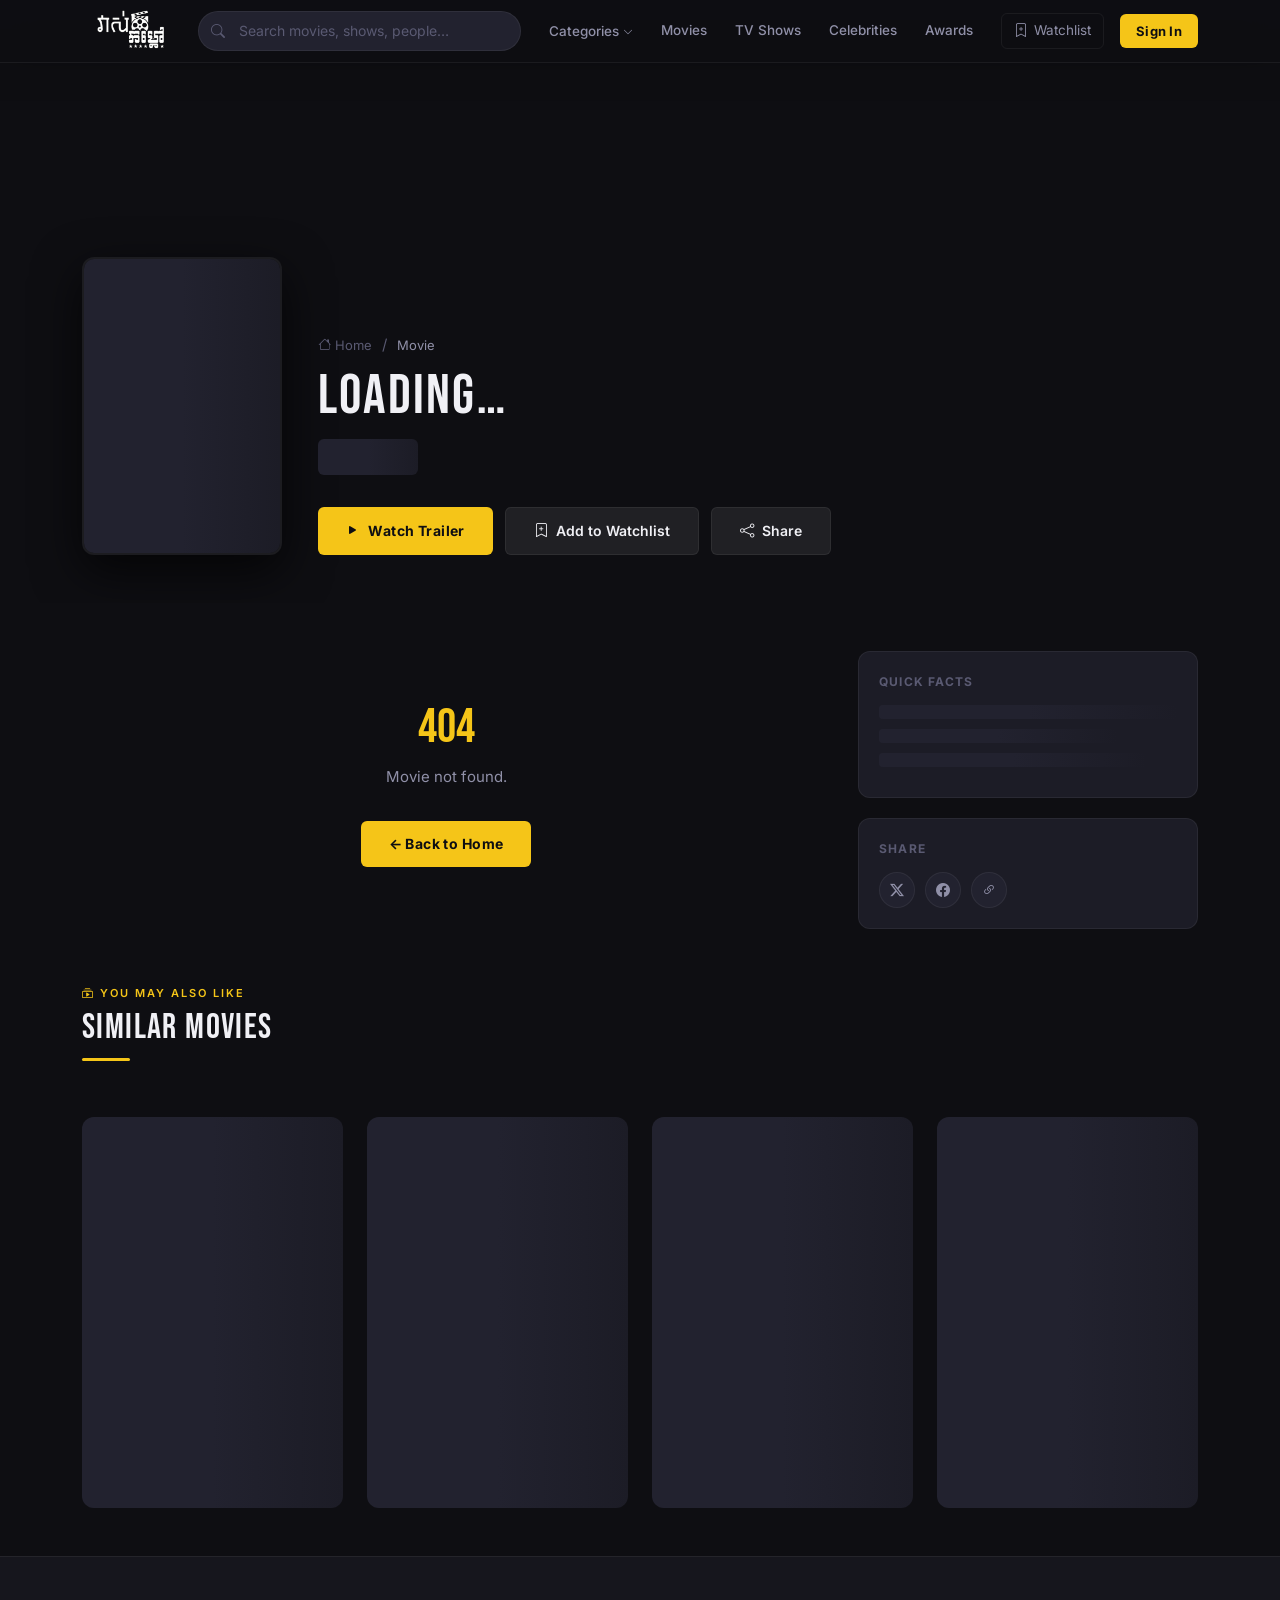
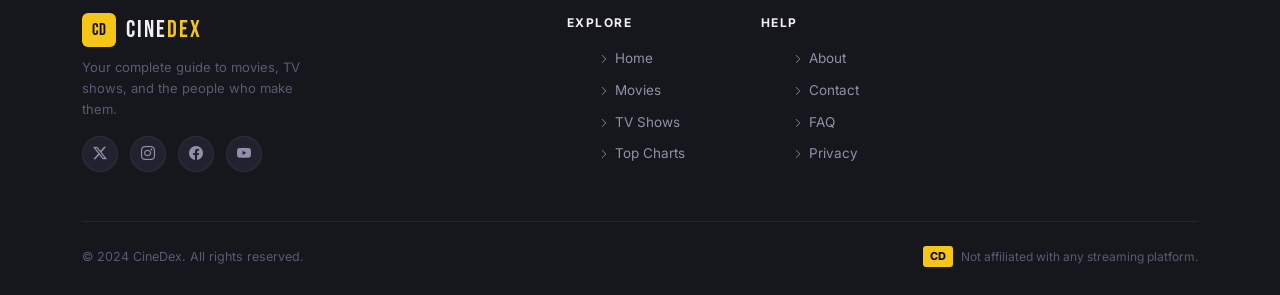
==== commit 17571396: "Add files via upload" ====
--- a/movie.html
+++ b/movie.html
@@ -34,8 +34,7 @@
     <div class="nav-inner">
 
       <a href="index.html" class="cinedex-logo" aria-label="CineDex Home">
-        <div class="logo-mark">CD</div>
-        <span class="logo-text">CINE<span>DEX</span></span>
+        <img src="logo.jpeg" alt="" width="100">
       </a>
 
       <div class="nav-search" role="search">
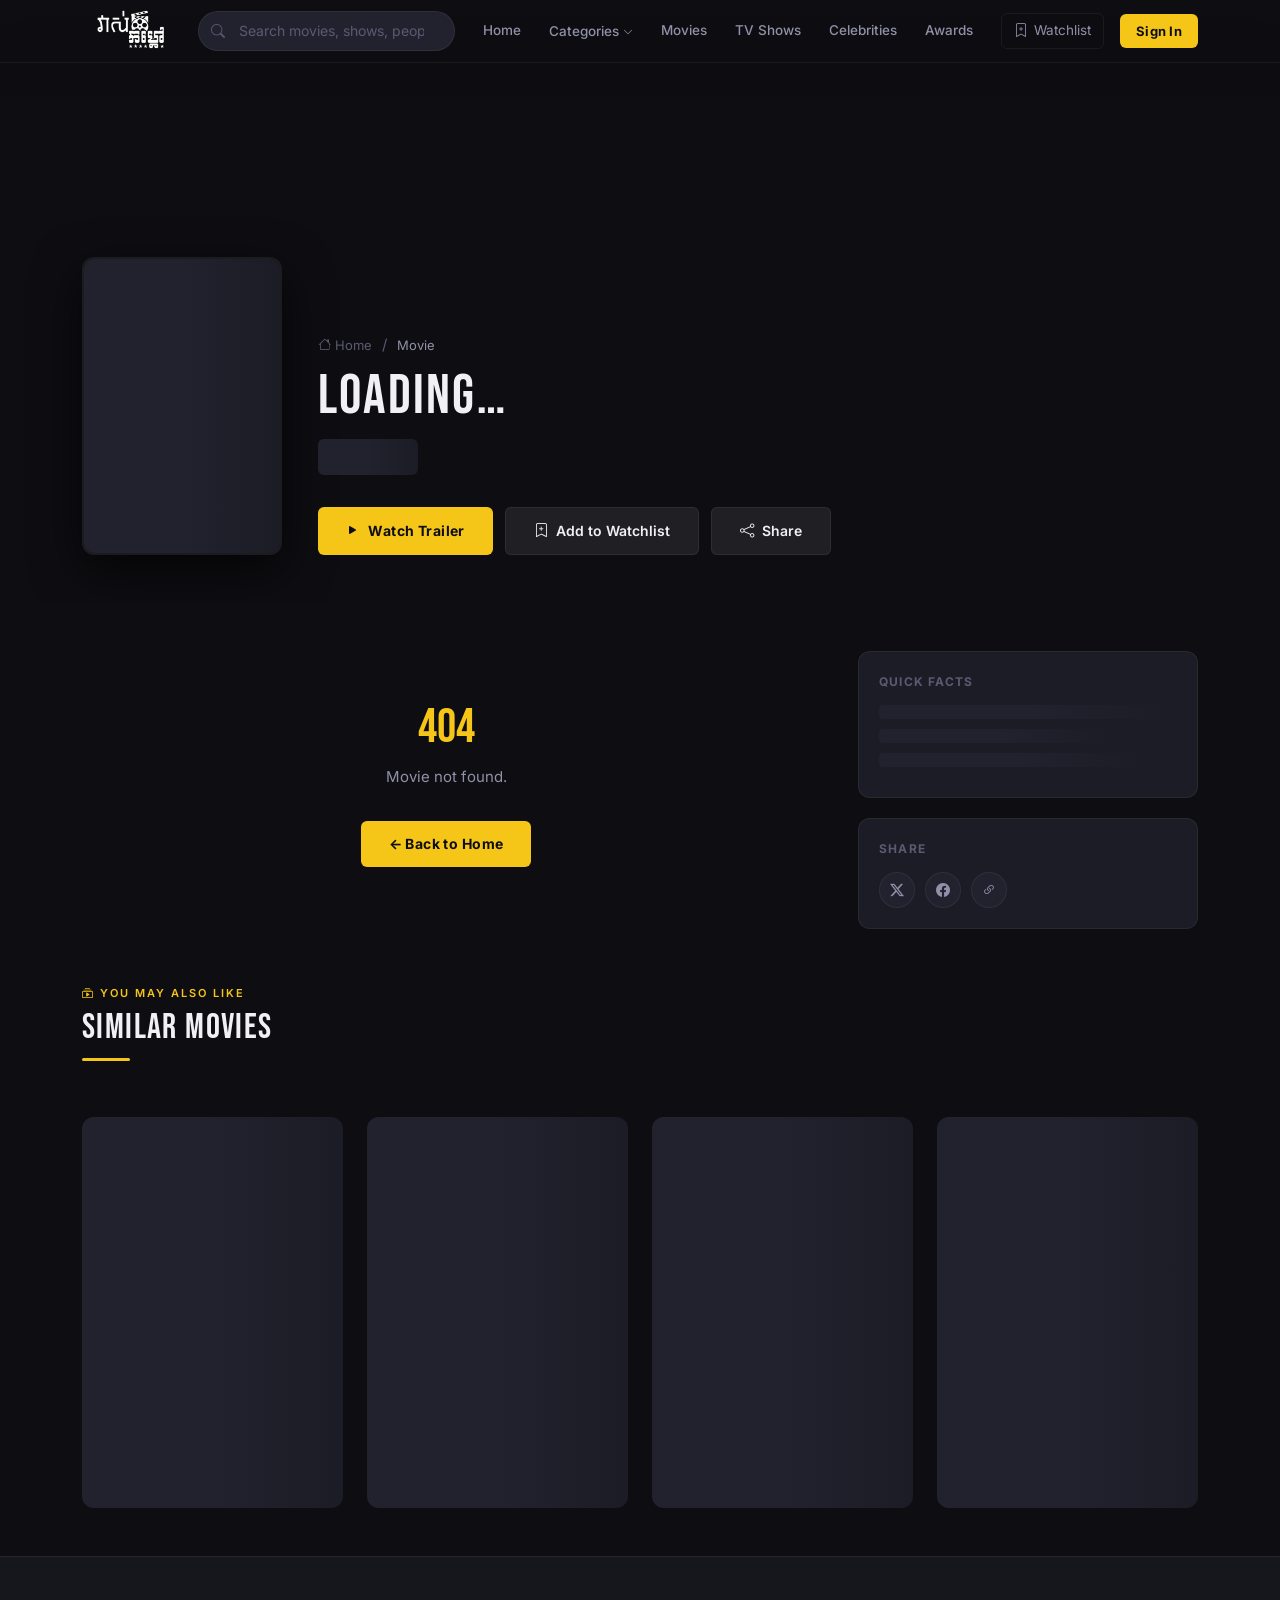
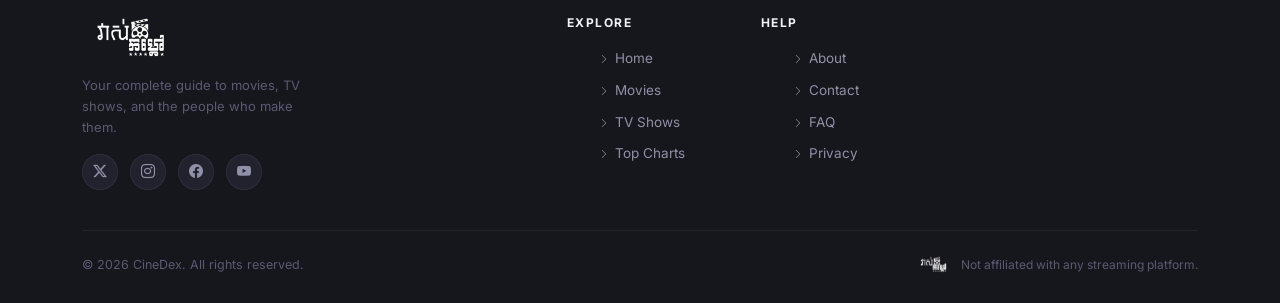
==== commit ed70208c: "Add files via upload it's already bru just add  image or more movie for anything else  just do it  ." ====
--- a/movie.html
+++ b/movie.html
@@ -34,7 +34,7 @@
     <div class="nav-inner">
 
       <a href="index.html" class="cinedex-logo" aria-label="CineDex Home">
-        <img src="logo.jpeg" alt="" width="100">
+        <img src="logo.jpeg" alt="CineDex" width="100">
       </a>
 
       <div class="nav-search" role="search">
@@ -50,25 +50,30 @@
       </div>
 
       <div class="nav-links" role="menubar">
-        <div class="nav-dropdown" role="menuitem">
-          <span class="nav-link-item">Categories <i class="bi bi-chevron-down" style="font-size:10px"></i></span>
+        <a href="index.html" class="nav-link-item">Home</a>
+        <div class="nav-dropdown" role="menuitem" id="categoriesDropdown">
+          <span class="nav-link-item" onclick="toggleCategoriesDropdown(event)">Categories <i class="bi bi-chevron-down" style="font-size:10px"></i></span>
           <div class="nav-dropdown-menu">
-            <a href="#">Action</a>
-            <a href="#">Drama</a>
-            <a href="#">Sci-Fi</a>
-            <a href="#">Comedy</a>
-            <a href="#">Horror</a>
-            <a href="#">Thriller</a>
+            <div class="nav-dropdown-menu-inner">
+              <a href="viewall.html?genre=Action">Action</a>
+              <a href="viewall.html?genre=Drama">Drama</a>
+              <a href="viewall.html?genre=Sci-Fi">Sci-Fi</a>
+              <a href="viewall.html?genre=Comedy">Comedy</a>
+              <a href="viewall.html?genre=Horror">Horror</a>
+              <a href="viewall.html?genre=Thriller">Thriller</a>
+              <a href="viewall.html?genre=Animation">Animation</a>
+            </div>
           </div>
         </div>
-        <a href="index.html" class="nav-link-item">Movies</a>
-        <span class="nav-link-item">TV Shows</span>
-        <span class="nav-link-item">Celebrities</span>
-        <span class="nav-link-item">Awards</span>
+        <a href="viewall.html?section=allmovies" class="nav-link-item">Movies</a>
+        <span class="nav-link-item" onclick="window.location.href='viewall.html?section=alltv'">TV Shows</span>
+        <span class="nav-link-item" onclick="window.location.href='viewall.html?section=celebs'">Celebrities</span>
+        <span class="nav-link-item" onclick="window.location.href='viewall.html?section=awards'">Awards</span>
       </div>
 
       <button class="nav-watchlist" data-watchlist aria-label="My Watchlist">
         <i class="bi bi-bookmark-plus"></i> Watchlist
+        <span data-watchlist-count style="display:none;background:var(--accent);color:#000;font-size:11px;font-weight:700;padding:1px 6px;border-radius:50px;margin-left:6px;">0</span>
       </button>
       <button class="btn-signin">Sign In</button>
       <button class="nav-hamburger" id="navHamburger" aria-label="Open menu">
@@ -80,11 +85,12 @@
 
 <!-- Mobile Drawer -->
 <div class="mobile-nav-drawer" id="mobileDrawer">
-  <a href="index.html">Movies</a>
-  <a href="#">TV Shows</a>
-  <a href="#">Celebrities</a>
-  <a href="#">Awards</a>
-  <a href="#">Watchlist</a>
+  <a href="index.html">Home</a>
+  <a href="viewall.html?section=allmovies">Movies</a>
+  <a href="viewall.html?section=alltv">TV Shows</a>
+  <a href="viewall.html?section=celebs">Celebrities</a>
+  <a href="viewall.html?section=awards">Awards</a>
+  <a href="viewall.html?section=watchlist">Watchlist</a>
   <a href="#">Sign In</a>
 </div>
 
@@ -131,7 +137,7 @@
           <button class="btn-primary-cta" id="detailTrailerBtn" onclick="document.getElementById('trailerSection').scrollIntoView({behavior:'smooth'})">
             <i class="bi bi-play-fill"></i> Watch Trailer
           </button>
-          <button class="btn-secondary-cta" data-watchlist>
+          <button class="btn-secondary-cta" id="detailWatchlistBtn">
             <i class="bi bi-bookmark-plus"></i> Add to Watchlist
           </button>
           <button class="btn-secondary-cta" onclick="shareMovie()">
@@ -226,8 +232,7 @@
     <div class="row g-5">
       <div class="col-12 col-md-5">
         <a href="index.html" class="cinedex-logo">
-          <div class="logo-mark">CD</div>
-          <span class="logo-text">CINE<span>DEX</span></span>
+          <img src="logo.jpeg" alt="CineDex" width="100">
         </a>
         <p class="footer-tagline" style="margin-top:10px">Your complete guide to movies, TV shows, and the people who make them.</p>
         <div class="footer-social" style="margin-top:16px">
@@ -257,9 +262,9 @@
       </div>
     </div>
     <div class="footer-bottom">
-      <span class="footer-bottom-text">© 2024 CineDex. All rights reserved.</span>
+      <span class="footer-bottom-text">© 2026 CineDex. All rights reserved.</span>
       <div class="footer-rating-badge">
-        <span class="footer-rating-mark">CD</span>
+        <img src="logo.jpeg" alt="CineDex" style="height:20px;width:auto;border-radius:4px;">
         <span>Not affiliated with any streaming platform.</span>
       </div>
     </div>
@@ -268,6 +273,44 @@
 
 <!-- Scroll to top -->
 <button id="scrollTopBtn" aria-label="Scroll to top"><i class="bi bi-chevron-up"></i></button>
+
+<!-- Sign In Modal -->
+<div class="modal fade" id="signInModal" tabindex="-1" aria-labelledby="signInModalLabel" aria-hidden="true">
+  <div class="modal-dialog modal-dialog-centered">
+    <div class="modal-content">
+      <div class="modal-header border-0 pb-0">
+        <button type="button" class="btn-close btn-close-white" data-bs-dismiss="modal" aria-label="Close"></button>
+      </div>
+      <div class="modal-body text-center px-5 pb-5">
+        <h2 class="modal-title mb-3" id="signInModalLabel" style="color:white; display:flex; align-items:center; justify-content:center; gap:10px;">
+          Welcome to <img src="logo.jpeg" alt="CineDex Logo" width="140" style="vertical-align:middle;">
+        </h2>
+        <p class="text-muted mb-4" style="font-size:14px; color:white;">
+          Sign in to save your watchlist and ratings
+        </p>
+
+        <button class="signin-social-btn mb-3">
+          <img src="https://www.svgrepo.com/show/475656/google-color.svg" width="20" alt="Google"> Continue with Google
+        </button>
+        <button class="signin-social-btn mb-3">
+          <img src="https://www.svgrepo.com/show/475647/facebook-color.svg" width="20" alt="Facebook"> Continue with Facebook
+        </button>
+        <button class="signin-social-btn mb-4">
+          <svg width="20" height="20" viewBox="0 0 24 24" fill="white"><path d="M12 2C6.48 2 2 6.48 2 12s4.48 10 10 10 10-4.48 10-10S17.52 2 12 2zm-1 14H9V8h2v8zm4 0h-2V8h2v8z"/></svg> Continue with Apple
+        </button>
+
+        <div class="signin-divider mb-3"><span>Or</span></div>
+
+        <p style="font-size:14px; color:white;">
+          <a href="#" class="text-accent">Sign up</a> or <a href="#" class="text-accent">log in</a> with email
+        </p>
+        <p class="text-muted mt-3" style="font-size:12px; color:white;">
+          By continuing, you agree to our <a href="#" class="text-accent">Terms</a> and <a href="#" class="text-accent">Privacy Policy</a>.
+        </p>
+      </div>
+    </div>
+  </div>
+</div>
 
 <!-- Toast -->
 <div id="toastNotification" class="toast-custom" role="status" aria-live="polite"></div>
--- a/style.css
+++ b/style.css
@@ -236,13 +236,11 @@
 
 .nav-dropdown-menu {
   position: absolute;
-  top: calc(100% + 8px);
+  top: 100%;
   left: 0;
-  background: var(--bg-elevated);
-  border: 1px solid var(--border-subtle);
-  border-radius: var(--radius-md);
-  min-width: 160px;
-  box-shadow: var(--shadow-hover);
+  padding-top: 10px; /* keeps the visual gap without creating a hover dead-zone */
+  margin-top: -2px;
+  background: transparent;
   opacity: 0;
   transform: translateY(-8px);
   pointer-events: none;
@@ -250,19 +248,41 @@
   z-index: 500;
 }
 
-.nav-dropdown:hover .nav-dropdown-menu {
+.nav-dropdown-menu-inner {
+  background: var(--bg-elevated);
+  border: 1px solid var(--border-subtle);
+  border-radius: var(--radius-md);
+  min-width: 160px;
+  box-shadow: var(--shadow-hover);
+  overflow: hidden;
+}
+
+.nav-dropdown:hover .nav-dropdown-menu,
+.nav-dropdown.open .nav-dropdown-menu {
   opacity: 1; transform: translateY(0); pointer-events: all;
+}
+
+.nav-dropdown:hover > .nav-link-item,
+.nav-dropdown.open > .nav-link-item {
+  color: var(--accent);
 }
 
 .nav-dropdown-menu a {
   display: block;
-  padding: 10px 16px;
+  padding: 10px 16px 10px 14px;
   font-size: 13px;
   color: var(--text-secondary);
-  transition: color var(--transition), background var(--transition);
-}
-
-.nav-dropdown-menu a:hover { color: var(--text-primary); background: var(--bg-card); }
+  border-left: 3px solid transparent;
+  transition: color 0.15s, background 0.15s, border-color 0.15s, padding-left 0.15s;
+}
+
+.nav-dropdown-menu a:hover {
+  color: var(--accent);
+  background: var(--bg-card);
+  border-left-color: var(--accent);
+  padding-left: 20px;
+  font-weight: 600;
+}
 
 /* Watchlist + Sign In */
 .nav-watchlist {
@@ -1221,4 +1241,105 @@
 }
 
 .mobile-nav-drawer a:last-child { border-bottom: none; }
-.mobile-nav-drawer a:hover { color: var(--accent); }+.mobile-nav-drawer a:hover { color: var(--accent); }
+/* Watchlist Bookmark Button on Cards */
+.card-bookmark-btn {
+  position: absolute;
+  top: 10px;
+  right: 10px;
+  width: 32px;
+  height: 32px;
+  border-radius: 50%;
+  background: rgba(0,0,0,0.65);
+  border: 1px solid rgba(255,255,255,0.15);
+  color: #fff;
+  font-size: 15px;
+  display: flex;
+  align-items: center;
+  justify-content: center;
+  cursor: pointer;
+  backdrop-filter: blur(4px);
+  transition: background 0.2s, transform 0.2s, color 0.2s;
+  z-index: 5;
+}
+.card-bookmark-btn:hover { transform: scale(1.1); background: rgba(0,0,0,0.85); }
+.card-bookmark-btn.active { color: var(--accent); border-color: var(--accent); }
+
+/* Detail page bookmark button */
+.detail-bookmark-btn {
+  display: inline-flex;
+  align-items: center;
+  gap: 8px;
+  background: transparent;
+  border: 1px solid var(--border-subtle);
+  color: var(--text-primary);
+  padding: 10px 20px;
+  border-radius: 50px;
+  font-size: 14px;
+  font-weight: 600;
+  cursor: pointer;
+  transition: all 0.2s;
+}
+.detail-bookmark-btn:hover { border-color: var(--accent); color: var(--accent); }
+.detail-bookmark-btn.active { background: var(--accent); color: #000; border-color: var(--accent); }
+
+/* Reposition TV type badge so it doesn't collide with bookmark button */
+.va-card-type { top: 48px !important; }
+
+/* ══════════════════════════════════════════════
+   SIGN IN MODAL
+══════════════════════════════════════════════ */
+.signin-social-btn {
+  display: flex;
+  align-items: center;
+  justify-content: center;
+  gap: 12px;
+  width: 100%;
+  padding: 12px;
+  background: transparent;
+  border: 1px solid var(--border-subtle);
+  border-radius: 50px;
+  color: var(--text-primary);
+  font-size: 15px;
+  font-weight: 500;
+  cursor: pointer;
+  transition: background 0.2s;
+}
+.signin-social-btn:hover { background: rgba(255,255,255,0.07); }
+
+.signin-divider {
+  display: flex;
+  align-items: center;
+  gap: 12px;
+  color: var(--text-muted);
+  font-size: 13px;
+}
+.signin-divider::before,
+.signin-divider::after {
+  content: '';
+  flex: 1;
+  height: 1px;
+  background: var(--border-subtle);
+}
+
+#signInModal .modal-content {
+  background: var(--bg-elevated);
+  border: 1px solid var(--border-subtle);
+}
+
+#signInModal .text-muted { color: #fff !important; }
+
+/* Upcoming Releases badge in viewall.html */
+.upcoming-badge {
+  position: absolute;
+  top: 10px;
+  right: 10px;
+  background: var(--accent);
+  color: #000;
+  font-size: 10px;
+  font-weight: 700;
+  padding: 4px 10px;
+  border-radius: 4px;
+  text-transform: uppercase;
+  letter-spacing: 0.04em;
+}
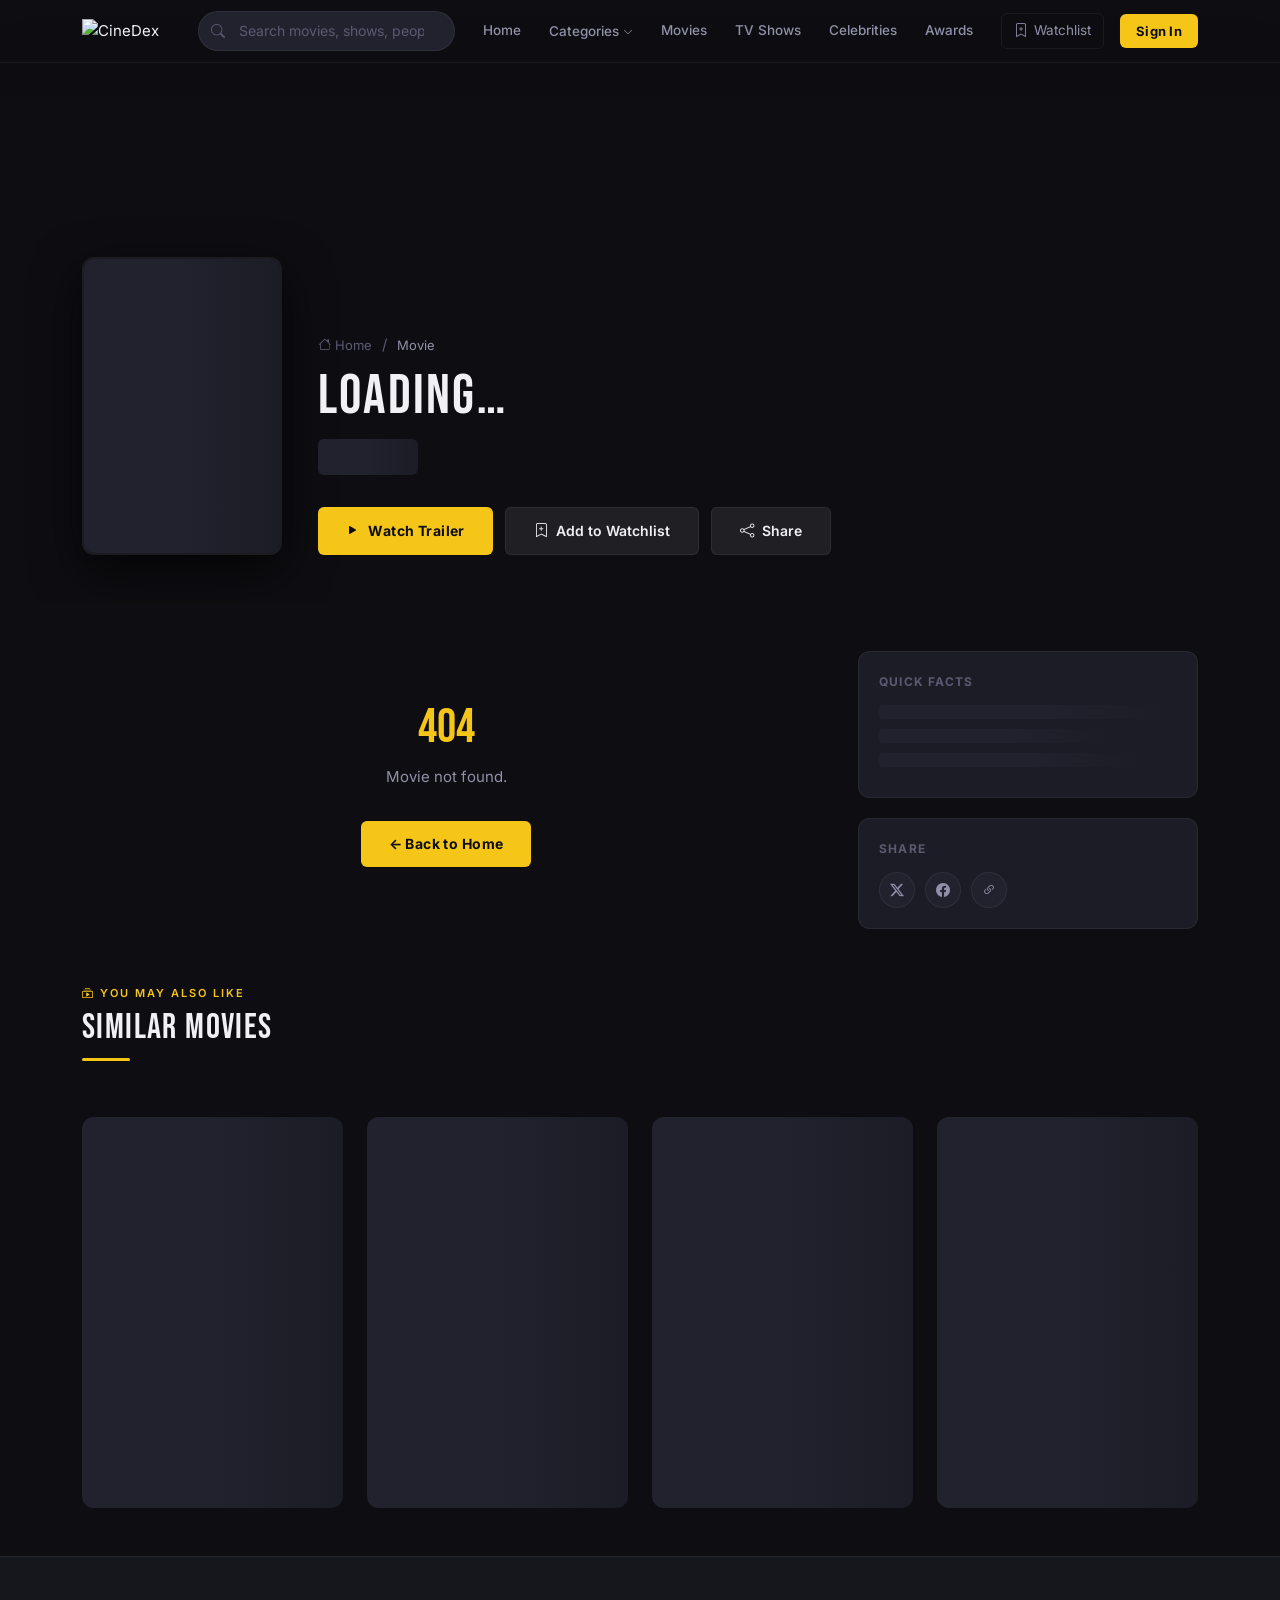
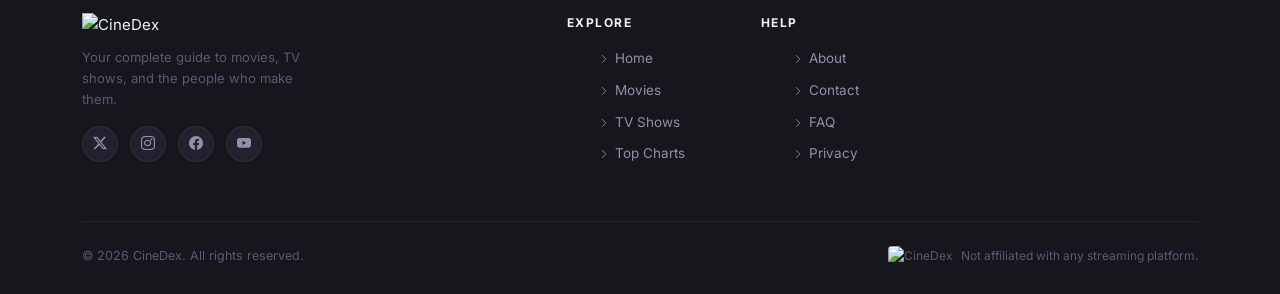
==== commit bd81d73d: "Add files via upload" ====
--- a/movie.html
+++ b/movie.html
@@ -1,410 +1,410 @@
-<!DOCTYPE html>
-<html lang="en">
-<head>
-  <meta charset="UTF-8" />
-  <meta name="viewport" content="width=device-width, initial-scale=1.0" />
-  <title>Movie — CineDex</title>
-  <meta name="description" content="Full movie details on CineDex." />
-
-  <!-- Bootstrap 5 -->
-  <link rel="stylesheet" href="https://cdn.jsdelivr.net/npm/bootstrap@5.3.2/dist/css/bootstrap.min.css" />
-  <!-- Bootstrap Icons -->
-  <link rel="stylesheet" href="https://cdn.jsdelivr.net/npm/bootstrap-icons@1.11.3/font/bootstrap-icons.min.css" />
-  <!-- Google Fonts -->
-  <link rel="preconnect" href="https://fonts.googleapis.com" />
-  <link rel="preconnect" href="https://fonts.gstatic.com" crossorigin />
-  <link href="https://fonts.googleapis.com/css2?family=Bebas+Neue&family=Inter:wght@400;500;600;700;800&display=swap" rel="stylesheet" />
-  <!-- Custom CSS -->
-  <link rel="stylesheet" href="style.css" />
-</head>
-<body>
-
-<!-- ══════════════════════════════════════════════
-     PAGE LOADER
-══════════════════════════════════════════════ -->
-<div id="pageLoader" class="page-loader">
-  <div class="loader-spinner"></div>
-</div>
-
-<!-- ══════════════════════════════════════════════
-     NAVIGATION (same as index)
-══════════════════════════════════════════════ -->
-<nav class="cinedex-nav" role="navigation" aria-label="Main navigation">
-  <div class="container">
-    <div class="nav-inner">
-
-      <a href="index.html" class="cinedex-logo" aria-label="CineDex Home">
-        <img src="logo.jpeg" alt="CineDex" width="100">
-      </a>
-
-      <div class="nav-search" role="search">
-        <i class="bi bi-search nav-search-icon" aria-hidden="true"></i>
-        <input
-          type="search"
-          id="searchInput"
-          placeholder="Search movies, shows, people…"
-          autocomplete="off"
-          aria-label="Search movies and shows"
-        />
-        <div id="searchDropdown" class="search-results-dropdown" role="listbox"></div>
-      </div>
-
-      <div class="nav-links" role="menubar">
-        <a href="index.html" class="nav-link-item">Home</a>
-        <div class="nav-dropdown" role="menuitem" id="categoriesDropdown">
-          <span class="nav-link-item" onclick="toggleCategoriesDropdown(event)">Categories <i class="bi bi-chevron-down" style="font-size:10px"></i></span>
-          <div class="nav-dropdown-menu">
-            <div class="nav-dropdown-menu-inner">
-              <a href="viewall.html?genre=Action">Action</a>
-              <a href="viewall.html?genre=Drama">Drama</a>
-              <a href="viewall.html?genre=Sci-Fi">Sci-Fi</a>
-              <a href="viewall.html?genre=Comedy">Comedy</a>
-              <a href="viewall.html?genre=Horror">Horror</a>
-              <a href="viewall.html?genre=Thriller">Thriller</a>
-              <a href="viewall.html?genre=Animation">Animation</a>
-            </div>
-          </div>
-        </div>
-        <a href="viewall.html?section=allmovies" class="nav-link-item">Movies</a>
-        <span class="nav-link-item" onclick="window.location.href='viewall.html?section=alltv'">TV Shows</span>
-        <span class="nav-link-item" onclick="window.location.href='viewall.html?section=celebs'">Celebrities</span>
-        <span class="nav-link-item" onclick="window.location.href='viewall.html?section=awards'">Awards</span>
-      </div>
-
-      <button class="nav-watchlist" data-watchlist aria-label="My Watchlist">
-        <i class="bi bi-bookmark-plus"></i> Watchlist
-        <span data-watchlist-count style="display:none;background:var(--accent);color:#000;font-size:11px;font-weight:700;padding:1px 6px;border-radius:50px;margin-left:6px;">0</span>
-      </button>
-      <button class="btn-signin">Sign In</button>
-      <button class="nav-hamburger" id="navHamburger" aria-label="Open menu">
-        <i class="bi bi-list"></i>
-      </button>
-    </div>
-  </div>
-</nav>
-
-<!-- Mobile Drawer -->
-<div class="mobile-nav-drawer" id="mobileDrawer">
-  <a href="index.html">Home</a>
-  <a href="viewall.html?section=allmovies">Movies</a>
-  <a href="viewall.html?section=alltv">TV Shows</a>
-  <a href="viewall.html?section=celebs">Celebrities</a>
-  <a href="viewall.html?section=awards">Awards</a>
-  <a href="viewall.html?section=watchlist">Watchlist</a>
-  <a href="#">Sign In</a>
-</div>
-
-<!-- ══════════════════════════════════════════════
-     DETAIL HERO
-══════════════════════════════════════════════ -->
-<section class="detail-hero" aria-label="Movie hero">
-  <!-- Blurred backdrop (set by JS) -->
-  <div class="detail-hero-bg" id="detailHeroBg"></div>
-
-  <div class="container">
-    <div class="detail-hero-content" id="detailHeroContent">
-
-      <!-- Poster -->
-      <div class="detail-poster" id="detailPoster">
-        <div class="skeleton" style="aspect-ratio:2/3"></div>
-      </div>
-
-      <!-- Info -->
-      <div class="detail-info" id="detailInfoBlock">
-
-        <!-- Breadcrumb -->
-        <nav aria-label="breadcrumb" style="margin-bottom:12px">
-          <a href="index.html" style="font-size:13px;color:var(--text-muted)">
-            <i class="bi bi-house"></i> Home
-          </a>
-          <span style="color:var(--text-muted);margin:0 6px">/</span>
-          <span style="font-size:13px;color:var(--text-secondary)" id="breadcrumbTitle">Movie</span>
-        </nav>
-
-        <!-- Title (populated by JS) -->
-        <h1 class="detail-title" id="detailTitle">Loading…</h1>
-
-        <!-- Rating row -->
-        <div class="detail-rating-row" id="detailRatingRow">
-          <div class="skeleton" style="width:100px;height:36px;border-radius:6px"></div>
-        </div>
-
-        <!-- Genre pills -->
-        <div class="hero-genres" id="detailGenres" style="margin-bottom:16px"></div>
-
-        <!-- Action buttons -->
-        <div style="display:flex;gap:12px;flex-wrap:wrap;margin-top:8px">
-          <button class="btn-primary-cta" id="detailTrailerBtn" onclick="document.getElementById('trailerSection').scrollIntoView({behavior:'smooth'})">
-            <i class="bi bi-play-fill"></i> Watch Trailer
-          </button>
-          <button class="btn-secondary-cta" id="detailWatchlistBtn">
-            <i class="bi bi-bookmark-plus"></i> Add to Watchlist
-          </button>
-          <button class="btn-secondary-cta" onclick="shareMovie()">
-            <i class="bi bi-share"></i> Share
-          </button>
-        </div>
-
-      </div>
-    </div>
-  </div>
-</section>
-
-<!-- ══════════════════════════════════════════════
-     DETAIL BODY
-══════════════════════════════════════════════ -->
-<section class="detail-body">
-  <div class="container">
-    <div class="row g-5">
-
-      <!-- Main content (8 cols) -->
-      <div class="col-12 col-lg-8">
-
-        <!-- Storyline / meta / cast / trailer / gallery rendered by JS -->
-        <div id="movieDetailContainer">
-          <!-- Skeleton -->
-          <div class="skeleton" style="height:18px;border-radius:4px;margin-bottom:10px"></div>
-          <div class="skeleton" style="height:18px;border-radius:4px;margin-bottom:10px;width:85%"></div>
-          <div class="skeleton" style="height:18px;border-radius:4px;margin-bottom:32px;width:70%"></div>
-          <div class="skeleton" style="height:18px;border-radius:4px;margin-bottom:10px;width:30%"></div>
-          <div style="display:grid;grid-template-columns:repeat(4,1fr);gap:12px;margin-bottom:32px">
-            <div class="skeleton" style="height:70px;border-radius:6px"></div>
-            <div class="skeleton" style="height:70px;border-radius:6px"></div>
-            <div class="skeleton" style="height:70px;border-radius:6px"></div>
-            <div class="skeleton" style="height:70px;border-radius:6px"></div>
-          </div>
-        </div>
-
-        <!-- Trailer anchor -->
-        <div id="trailerSection"></div>
-
-      </div>
-
-      <!-- Sidebar (4 cols) -->
-      <div class="col-12 col-lg-4">
-
-        <!-- Quick stats card -->
-        <div style="background:var(--bg-card);border-radius:var(--radius-md);padding:20px;border:1px solid var(--border-subtle);margin-bottom:20px" id="sidebarStats">
-          <div style="font-size:12px;letter-spacing:0.1em;text-transform:uppercase;color:var(--text-muted);margin-bottom:14px;font-weight:700">Quick Facts</div>
-          <div class="skeleton" style="height:14px;border-radius:4px;margin-bottom:10px"></div>
-          <div class="skeleton" style="height:14px;border-radius:4px;margin-bottom:10px;width:80%"></div>
-          <div class="skeleton" style="height:14px;border-radius:4px;margin-bottom:10px;width:90%"></div>
-        </div>
-
-        <!-- Share card -->
-        <div style="background:var(--bg-card);border-radius:var(--radius-md);padding:20px;border:1px solid var(--border-subtle)">
-          <div style="font-size:12px;letter-spacing:0.1em;text-transform:uppercase;color:var(--text-muted);margin-bottom:14px;font-weight:700">Share</div>
-          <div style="display:flex;gap:10px">
-            <a href="#" class="footer-social-icon" aria-label="Share on Twitter"><i class="bi bi-twitter-x"></i></a>
-            <a href="#" class="footer-social-icon" aria-label="Share on Facebook"><i class="bi bi-facebook"></i></a>
-            <a href="#" class="footer-social-icon" aria-label="Copy link" onclick="copyLink(); return false;"><i class="bi bi-link-45deg"></i></a>
-          </div>
-        </div>
-
-      </div>
-    </div>
-
-    <!-- Similar Movies -->
-    <div style="margin-top:56px">
-      <div class="section-header">
-        <div>
-          <p class="section-label"><i class="bi bi-collection-play"></i> You May Also Like</p>
-          <h2 class="section-title">Similar Movies</h2>
-          <div class="divider-line"></div>
-        </div>
-      </div>
-      <div class="row g-3 g-md-4" id="similarGrid">
-        <div class="col-6 col-md-3"><div class="skeleton" style="aspect-ratio:2/3;border-radius:12px"></div></div>
-        <div class="col-6 col-md-3"><div class="skeleton" style="aspect-ratio:2/3;border-radius:12px"></div></div>
-        <div class="col-6 col-md-3 d-none d-md-block"><div class="skeleton" style="aspect-ratio:2/3;border-radius:12px"></div></div>
-        <div class="col-6 col-md-3 d-none d-md-block"><div class="skeleton" style="aspect-ratio:2/3;border-radius:12px"></div></div>
-      </div>
-    </div>
-
-  </div>
-</section>
-
-<!-- ══════════════════════════════════════════════
-     FOOTER
-══════════════════════════════════════════════ -->
-<footer class="site-footer">
-  <div class="container">
-    <div class="row g-5">
-      <div class="col-12 col-md-5">
-        <a href="index.html" class="cinedex-logo">
-          <img src="logo.jpeg" alt="CineDex" width="100">
-        </a>
-        <p class="footer-tagline" style="margin-top:10px">Your complete guide to movies, TV shows, and the people who make them.</p>
-        <div class="footer-social" style="margin-top:16px">
-          <a href="#" class="footer-social-icon" aria-label="Twitter"><i class="bi bi-twitter-x"></i></a>
-          <a href="#" class="footer-social-icon" aria-label="Instagram"><i class="bi bi-instagram"></i></a>
-          <a href="#" class="footer-social-icon" aria-label="Facebook"><i class="bi bi-facebook"></i></a>
-          <a href="#" class="footer-social-icon" aria-label="YouTube"><i class="bi bi-youtube"></i></a>
-        </div>
-      </div>
-      <div class="col-6 col-md-2">
-        <div class="footer-col-title">Explore</div>
-        <ul class="footer-links">
-          <li><a href="index.html"><i class="bi bi-chevron-right" style="font-size:10px"></i> Home</a></li>
-          <li><a href="#"><i class="bi bi-chevron-right" style="font-size:10px"></i> Movies</a></li>
-          <li><a href="#"><i class="bi bi-chevron-right" style="font-size:10px"></i> TV Shows</a></li>
-          <li><a href="#"><i class="bi bi-chevron-right" style="font-size:10px"></i> Top Charts</a></li>
-        </ul>
-      </div>
-      <div class="col-6 col-md-2">
-        <div class="footer-col-title">Help</div>
-        <ul class="footer-links">
-          <li><a href="#"><i class="bi bi-chevron-right" style="font-size:10px"></i> About</a></li>
-          <li><a href="#"><i class="bi bi-chevron-right" style="font-size:10px"></i> Contact</a></li>
-          <li><a href="#"><i class="bi bi-chevron-right" style="font-size:10px"></i> FAQ</a></li>
-          <li><a href="#"><i class="bi bi-chevron-right" style="font-size:10px"></i> Privacy</a></li>
-        </ul>
-      </div>
-    </div>
-    <div class="footer-bottom">
-      <span class="footer-bottom-text">© 2026 CineDex. All rights reserved.</span>
-      <div class="footer-rating-badge">
-        <img src="logo.jpeg" alt="CineDex" style="height:20px;width:auto;border-radius:4px;">
-        <span>Not affiliated with any streaming platform.</span>
-      </div>
-    </div>
-  </div>
-</footer>
-
-<!-- Scroll to top -->
-<button id="scrollTopBtn" aria-label="Scroll to top"><i class="bi bi-chevron-up"></i></button>
-
-<!-- Sign In Modal -->
-<div class="modal fade" id="signInModal" tabindex="-1" aria-labelledby="signInModalLabel" aria-hidden="true">
-  <div class="modal-dialog modal-dialog-centered">
-    <div class="modal-content">
-      <div class="modal-header border-0 pb-0">
-        <button type="button" class="btn-close btn-close-white" data-bs-dismiss="modal" aria-label="Close"></button>
-      </div>
-      <div class="modal-body text-center px-5 pb-5">
-        <h2 class="modal-title mb-3" id="signInModalLabel" style="color:white; display:flex; align-items:center; justify-content:center; gap:10px;">
-          Welcome to <img src="logo.jpeg" alt="CineDex Logo" width="140" style="vertical-align:middle;">
-        </h2>
-        <p class="text-muted mb-4" style="font-size:14px; color:white;">
-          Sign in to save your watchlist and ratings
-        </p>
-
-        <button class="signin-social-btn mb-3">
-          <img src="https://www.svgrepo.com/show/475656/google-color.svg" width="20" alt="Google"> Continue with Google
-        </button>
-        <button class="signin-social-btn mb-3">
-          <img src="https://www.svgrepo.com/show/475647/facebook-color.svg" width="20" alt="Facebook"> Continue with Facebook
-        </button>
-        <button class="signin-social-btn mb-4">
-          <svg width="20" height="20" viewBox="0 0 24 24" fill="white"><path d="M12 2C6.48 2 2 6.48 2 12s4.48 10 10 10 10-4.48 10-10S17.52 2 12 2zm-1 14H9V8h2v8zm4 0h-2V8h2v8z"/></svg> Continue with Apple
-        </button>
-
-        <div class="signin-divider mb-3"><span>Or</span></div>
-
-        <p style="font-size:14px; color:white;">
-          <a href="#" class="text-accent">Sign up</a> or <a href="#" class="text-accent">log in</a> with email
-        </p>
-        <p class="text-muted mt-3" style="font-size:12px; color:white;">
-          By continuing, you agree to our <a href="#" class="text-accent">Terms</a> and <a href="#" class="text-accent">Privacy Policy</a>.
-        </p>
-      </div>
-    </div>
-  </div>
-</div>
-
-<!-- Toast -->
-<div id="toastNotification" class="toast-custom" role="status" aria-live="polite"></div>
-
-<!-- Bootstrap JS -->
-<script src="https://cdn.jsdelivr.net/npm/bootstrap@5.3.2/dist/js/bootstrap.bundle.min.js"></script>
-
-<!-- Inline detail-page hydration (runs before script.js DOMContentLoaded) -->
-<script>
-  /* Hydrate the hero poster + info from the JS data after script.js loads */
-  document.addEventListener('DOMContentLoaded', () => {
-    // script.js initDetailPage() already fired; now also hydrate sidebar
-    const params = new URLSearchParams(window.location.search);
-    const id     = parseInt(params.get('id'));
-
-    // We need the movies array from script.js — access via a small delay
-    // Give script.js time to expose _cdMovies
-    const hydrateDetail = () => {
-      const allContent = [...(window._cdMovies || []), ...(window._cdTV || [])];
-      const movie = allContent.find(m => m.id === id);
-      if (!movie) return;
-
-      /* Poster */
-      document.getElementById('detailPoster').innerHTML =
-        `<img src="${movie.poster}" alt="${movie.title}" style="width:100%;display:block">`;
-
-      /* Breadcrumb */
-      const bc = document.getElementById('breadcrumbTitle');
-      if (bc) bc.textContent = movie.title;
-
-      /* Title */
-      document.getElementById('detailTitle').textContent = movie.title;
-
-      /* Rating row */
-      document.getElementById('detailRatingRow').innerHTML = `
-        <div class="detail-imdb-rating">
-          <i class="bi bi-star-fill"></i> ${movie.rating}
-          <small>/10</small>
-        </div>
-        <span class="detail-stat"><i class="bi bi-clock"></i> ${movie.runtime || '—'}</span>
-        <span class="detail-stat"><i class="bi bi-calendar3"></i> ${movie.year}</span>
-      `;
-
-      /* Genres */
-      document.getElementById('detailGenres').innerHTML =
-        (movie.genre || []).map(g => `<span class="genre-pill">${g}</span>`).join('');
-
-      /* Sidebar quick facts */
-      document.getElementById('sidebarStats').innerHTML = `
-        <div style="font-size:12px;letter-spacing:0.1em;text-transform:uppercase;color:var(--text-muted);margin-bottom:14px;font-weight:700">Quick Facts</div>
-        ${[
-          ['Director', movie.director],
-          ['Runtime', movie.runtime],
-          ['Release', movie.releaseDate],
-          ['Language', movie.language],
-          ['Country', movie.country],
-          ['Budget', movie.budget],
-          ['Box Office', movie.boxoffice],
-        ].filter(([,v]) => v).map(([l,v]) => `
-          <div style="display:flex;justify-content:space-between;padding:8px 0;border-bottom:1px solid var(--border-subtle)">
-            <span style="font-size:12px;color:var(--text-muted)">${l}</span>
-            <span style="font-size:13px;color:var(--text-primary);font-weight:600;text-align:right;max-width:55%">${v}</span>
-          </div>
-        `).join('')}
-      `;
-    };
-    // Run after a tick so script.js has finished exposing globals
-    setTimeout(hydrateDetail, 80);
-  });
-
-  function shareMovie() {
-    if (navigator.share) {
-      navigator.share({ title: document.title, url: window.location.href });
-    } else {
-      copyLink();
-    }
-  }
-
-  function copyLink() {
-    navigator.clipboard.writeText(window.location.href).then(() => {
-      if (window.showToast) showToast('Link copied to clipboard!', 'bi-link-45deg');
-    });
-  }
-</script>
-
-<script src="script.js"></script>
-
-<!-- Expose data arrays for detail page hydration -->
-<script>
-  // Make data available globally after script.js defines it
-  document.addEventListener('DOMContentLoaded', () => {
-    window._cdMovies = typeof movies !== 'undefined' ? movies : [];
-    window._cdTV     = typeof tvShows !== 'undefined' ? tvShows : [];
-  });
-</script>
-</body>
+<!DOCTYPE html>
+<html lang="en">
+<head>
+  <meta charset="UTF-8" />
+  <meta name="viewport" content="width=device-width, initial-scale=1.0" />
+  <title>Movie — CineDex</title>
+  <meta name="description" content="Full movie details on CineDex." />
+
+  <!-- Bootstrap 5 -->
+  <link rel="stylesheet" href="https://cdn.jsdelivr.net/npm/bootstrap@5.3.2/dist/css/bootstrap.min.css" />
+  <!-- Bootstrap Icons -->
+  <link rel="stylesheet" href="https://cdn.jsdelivr.net/npm/bootstrap-icons@1.11.3/font/bootstrap-icons.min.css" />
+  <!-- Google Fonts -->
+  <link rel="preconnect" href="https://fonts.googleapis.com" />
+  <link rel="preconnect" href="https://fonts.gstatic.com" crossorigin />
+  <link href="https://fonts.googleapis.com/css2?family=Bebas+Neue&family=Inter:wght@400;500;600;700;800&display=swap" rel="stylesheet" />
+  <!-- Custom CSS -->
+  <link rel="stylesheet" href="style.css" />
+</head>
+<body>
+
+<!-- ══════════════════════════════════════════════
+     PAGE LOADER
+══════════════════════════════════════════════ -->
+<div id="pageLoader" class="page-loader">
+  <div class="loader-spinner"></div>
+</div>
+
+<!-- ══════════════════════════════════════════════
+     NAVIGATION (same as index)
+══════════════════════════════════════════════ -->
+<nav class="cinedex-nav" role="navigation" aria-label="Main navigation">
+  <div class="container">
+    <div class="nav-inner">
+
+      <a href="index.html" class="cinedex-logo" aria-label="CineDex Home">
+        <img src="image/logo.jpeg" alt="CineDex" width="100">
+      </a>
+
+      <div class="nav-search" role="search">
+        <i class="bi bi-search nav-search-icon" aria-hidden="true"></i>
+        <input
+          type="search"
+          id="searchInput"
+          placeholder="Search movies, shows, people…"
+          autocomplete="off"
+          aria-label="Search movies and shows"
+        />
+        <div id="searchDropdown" class="search-results-dropdown" role="listbox"></div>
+      </div>
+
+      <div class="nav-links" role="menubar">
+        <a href="index.html" class="nav-link-item">Home</a>
+        <div class="nav-dropdown" role="menuitem" id="categoriesDropdown">
+          <span class="nav-link-item" onclick="toggleCategoriesDropdown(event)">Categories <i class="bi bi-chevron-down" style="font-size:10px"></i></span>
+          <div class="nav-dropdown-menu">
+            <div class="nav-dropdown-menu-inner">
+              <a href="viewall.html?genre=Action">Action</a>
+              <a href="viewall.html?genre=Drama">Drama</a>
+              <a href="viewall.html?genre=Sci-Fi">Sci-Fi</a>
+              <a href="viewall.html?genre=Comedy">Comedy</a>
+              <a href="viewall.html?genre=Horror">Horror</a>
+              <a href="viewall.html?genre=Thriller">Thriller</a>
+              <a href="viewall.html?genre=Animation">Animation</a>
+            </div>
+          </div>
+        </div>
+        <a href="viewall.html?section=allmovies" class="nav-link-item">Movies</a>
+        <span class="nav-link-item" onclick="window.location.href='viewall.html?section=alltv'">TV Shows</span>
+        <span class="nav-link-item" onclick="window.location.href='viewall.html?section=celebs'">Celebrities</span>
+        <span class="nav-link-item" onclick="window.location.href='viewall.html?section=awards'">Awards</span>
+      </div>
+
+      <button class="nav-watchlist" data-watchlist aria-label="My Watchlist">
+        <i class="bi bi-bookmark-plus"></i> Watchlist
+        <span data-watchlist-count style="display:none;background:var(--accent);color:#000;font-size:11px;font-weight:700;padding:1px 6px;border-radius:50px;margin-left:6px;">0</span>
+      </button>
+      <button class="btn-signin">Sign In</button>
+      <button class="nav-hamburger" id="navHamburger" aria-label="Open menu">
+        <i class="bi bi-list"></i>
+      </button>
+    </div>
+  </div>
+</nav>
+
+<!-- Mobile Drawer -->
+<div class="mobile-nav-drawer" id="mobileDrawer">
+  <a href="index.html">Home</a>
+  <a href="viewall.html?section=allmovies">Movies</a>
+  <a href="viewall.html?section=alltv">TV Shows</a>
+  <a href="viewall.html?section=celebs">Celebrities</a>
+  <a href="viewall.html?section=awards">Awards</a>
+  <a href="viewall.html?section=watchlist">Watchlist</a>
+  <a href="#">Sign In</a>
+</div>
+
+<!-- ══════════════════════════════════════════════
+     DETAIL HERO
+══════════════════════════════════════════════ -->
+<section class="detail-hero" aria-label="Movie hero">
+  <!-- Blurred backdrop (set by JS) -->
+  <div class="detail-hero-bg" id="detailHeroBg"></div>
+
+  <div class="container">
+    <div class="detail-hero-content" id="detailHeroContent">
+
+      <!-- Poster -->
+      <div class="detail-poster" id="detailPoster">
+        <div class="skeleton" style="aspect-ratio:2/3"></div>
+      </div>
+
+      <!-- Info -->
+      <div class="detail-info" id="detailInfoBlock">
+
+        <!-- Breadcrumb -->
+        <nav aria-label="breadcrumb" style="margin-bottom:12px">
+          <a href="index.html" style="font-size:13px;color:var(--text-muted)">
+            <i class="bi bi-house"></i> Home
+          </a>
+          <span style="color:var(--text-muted);margin:0 6px">/</span>
+          <span style="font-size:13px;color:var(--text-secondary)" id="breadcrumbTitle">Movie</span>
+        </nav>
+
+        <!-- Title (populated by JS) -->
+        <h1 class="detail-title" id="detailTitle">Loading…</h1>
+
+        <!-- Rating row -->
+        <div class="detail-rating-row" id="detailRatingRow">
+          <div class="skeleton" style="width:100px;height:36px;border-radius:6px"></div>
+        </div>
+
+        <!-- Genre pills -->
+        <div class="hero-genres" id="detailGenres" style="margin-bottom:16px"></div>
+
+        <!-- Action buttons -->
+        <div style="display:flex;gap:12px;flex-wrap:wrap;margin-top:8px">
+          <button class="btn-primary-cta" id="detailTrailerBtn" onclick="document.getElementById('trailerSection').scrollIntoView({behavior:'smooth'})">
+            <i class="bi bi-play-fill"></i> Watch Trailer
+          </button>
+          <button class="btn-secondary-cta" id="detailWatchlistBtn">
+            <i class="bi bi-bookmark-plus"></i> Add to Watchlist
+          </button>
+          <button class="btn-secondary-cta" onclick="shareMovie()">
+            <i class="bi bi-share"></i> Share
+          </button>
+        </div>
+
+      </div>
+    </div>
+  </div>
+</section>
+
+<!-- ══════════════════════════════════════════════
+     DETAIL BODY
+══════════════════════════════════════════════ -->
+<section class="detail-body">
+  <div class="container">
+    <div class="row g-5">
+
+      <!-- Main content (8 cols) -->
+      <div class="col-12 col-lg-8">
+
+        <!-- Storyline / meta / cast / trailer / gallery rendered by JS -->
+        <div id="movieDetailContainer">
+          <!-- Skeleton -->
+          <div class="skeleton" style="height:18px;border-radius:4px;margin-bottom:10px"></div>
+          <div class="skeleton" style="height:18px;border-radius:4px;margin-bottom:10px;width:85%"></div>
+          <div class="skeleton" style="height:18px;border-radius:4px;margin-bottom:32px;width:70%"></div>
+          <div class="skeleton" style="height:18px;border-radius:4px;margin-bottom:10px;width:30%"></div>
+          <div style="display:grid;grid-template-columns:repeat(4,1fr);gap:12px;margin-bottom:32px">
+            <div class="skeleton" style="height:70px;border-radius:6px"></div>
+            <div class="skeleton" style="height:70px;border-radius:6px"></div>
+            <div class="skeleton" style="height:70px;border-radius:6px"></div>
+            <div class="skeleton" style="height:70px;border-radius:6px"></div>
+          </div>
+        </div>
+
+        <!-- Trailer anchor -->
+        <div id="trailerSection"></div>
+
+      </div>
+
+      <!-- Sidebar (4 cols) -->
+      <div class="col-12 col-lg-4">
+
+        <!-- Quick stats card -->
+        <div style="background:var(--bg-card);border-radius:var(--radius-md);padding:20px;border:1px solid var(--border-subtle);margin-bottom:20px" id="sidebarStats">
+          <div style="font-size:12px;letter-spacing:0.1em;text-transform:uppercase;color:var(--text-muted);margin-bottom:14px;font-weight:700">Quick Facts</div>
+          <div class="skeleton" style="height:14px;border-radius:4px;margin-bottom:10px"></div>
+          <div class="skeleton" style="height:14px;border-radius:4px;margin-bottom:10px;width:80%"></div>
+          <div class="skeleton" style="height:14px;border-radius:4px;margin-bottom:10px;width:90%"></div>
+        </div>
+
+        <!-- Share card -->
+        <div style="background:var(--bg-card);border-radius:var(--radius-md);padding:20px;border:1px solid var(--border-subtle)">
+          <div style="font-size:12px;letter-spacing:0.1em;text-transform:uppercase;color:var(--text-muted);margin-bottom:14px;font-weight:700">Share</div>
+          <div style="display:flex;gap:10px">
+            <a href="#" class="footer-social-icon" aria-label="Share on Twitter"><i class="bi bi-twitter-x"></i></a>
+            <a href="#" class="footer-social-icon" aria-label="Share on Facebook"><i class="bi bi-facebook"></i></a>
+            <a href="#" class="footer-social-icon" aria-label="Copy link" onclick="copyLink(); return false;"><i class="bi bi-link-45deg"></i></a>
+          </div>
+        </div>
+
+      </div>
+    </div>
+
+    <!-- Similar Movies -->
+    <div style="margin-top:56px">
+      <div class="section-header">
+        <div>
+          <p class="section-label"><i class="bi bi-collection-play"></i> You May Also Like</p>
+          <h2 class="section-title">Similar Movies</h2>
+          <div class="divider-line"></div>
+        </div>
+      </div>
+      <div class="row g-3 g-md-4" id="similarGrid">
+        <div class="col-6 col-md-3"><div class="skeleton" style="aspect-ratio:2/3;border-radius:12px"></div></div>
+        <div class="col-6 col-md-3"><div class="skeleton" style="aspect-ratio:2/3;border-radius:12px"></div></div>
+        <div class="col-6 col-md-3 d-none d-md-block"><div class="skeleton" style="aspect-ratio:2/3;border-radius:12px"></div></div>
+        <div class="col-6 col-md-3 d-none d-md-block"><div class="skeleton" style="aspect-ratio:2/3;border-radius:12px"></div></div>
+      </div>
+    </div>
+
+  </div>
+</section>
+
+<!-- ══════════════════════════════════════════════
+     FOOTER
+══════════════════════════════════════════════ -->
+<footer class="site-footer">
+  <div class="container">
+    <div class="row g-5">
+      <div class="col-12 col-md-5">
+        <a href="index.html" class="cinedex-logo">
+          <img src="image/logo.jpeg" alt="CineDex" width="100">
+        </a>
+        <p class="footer-tagline" style="margin-top:10px">Your complete guide to movies, TV shows, and the people who make them.</p>
+        <div class="footer-social" style="margin-top:16px">
+          <a href="#" class="footer-social-icon" aria-label="Twitter"><i class="bi bi-twitter-x"></i></a>
+          <a href="#" class="footer-social-icon" aria-label="Instagram"><i class="bi bi-instagram"></i></a>
+          <a href="#" class="footer-social-icon" aria-label="Facebook"><i class="bi bi-facebook"></i></a>
+          <a href="#" class="footer-social-icon" aria-label="YouTube"><i class="bi bi-youtube"></i></a>
+        </div>
+      </div>
+      <div class="col-6 col-md-2">
+        <div class="footer-col-title">Explore</div>
+        <ul class="footer-links">
+          <li><a href="index.html"><i class="bi bi-chevron-right" style="font-size:10px"></i> Home</a></li>
+          <li><a href="#"><i class="bi bi-chevron-right" style="font-size:10px"></i> Movies</a></li>
+          <li><a href="#"><i class="bi bi-chevron-right" style="font-size:10px"></i> TV Shows</a></li>
+          <li><a href="#"><i class="bi bi-chevron-right" style="font-size:10px"></i> Top Charts</a></li>
+        </ul>
+      </div>
+      <div class="col-6 col-md-2">
+        <div class="footer-col-title">Help</div>
+        <ul class="footer-links">
+          <li><a href="#"><i class="bi bi-chevron-right" style="font-size:10px"></i> About</a></li>
+          <li><a href="#"><i class="bi bi-chevron-right" style="font-size:10px"></i> Contact</a></li>
+          <li><a href="#"><i class="bi bi-chevron-right" style="font-size:10px"></i> FAQ</a></li>
+          <li><a href="#"><i class="bi bi-chevron-right" style="font-size:10px"></i> Privacy</a></li>
+        </ul>
+      </div>
+    </div>
+    <div class="footer-bottom">
+      <span class="footer-bottom-text">© 2026 CineDex. All rights reserved.</span>
+      <div class="footer-rating-badge">
+        <img src="image/logo.jpeg" alt="CineDex" style="height:20px;width:auto;border-radius:4px;">
+        <span>Not affiliated with any streaming platform.</span>
+      </div>
+    </div>
+  </div>
+</footer>
+
+<!-- Scroll to top -->
+<button id="scrollTopBtn" aria-label="Scroll to top"><i class="bi bi-chevron-up"></i></button>
+
+<!-- Sign In Modal -->
+<div class="modal fade" id="signInModal" tabindex="-1" aria-labelledby="signInModalLabel" aria-hidden="true">
+  <div class="modal-dialog modal-dialog-centered">
+    <div class="modal-content">
+      <div class="modal-header border-0 pb-0">
+        <button type="button" class="btn-close btn-close-white" data-bs-dismiss="modal" aria-label="Close"></button>
+      </div>
+      <div class="modal-body text-center px-5 pb-5">
+        <h2 class="modal-title mb-3" id="signInModalLabel" style="color:white; display:flex; align-items:center; justify-content:center; gap:10px;">
+          Welcome to <img src="image/logo.jpeg" alt="CineDex Logo" width="140" style="vertical-align:middle;">
+        </h2>
+        <p class="text-muted mb-4" style="font-size:14px; color:white;">
+          Sign in to save your watchlist and ratings
+        </p>
+
+        <button class="signin-social-btn mb-3">
+          <img src="https://www.svgrepo.com/show/475656/google-color.svg" width="20" alt="Google"> Continue with Google
+        </button>
+        <button class="signin-social-btn mb-3">
+          <img src="https://www.svgrepo.com/show/475647/facebook-color.svg" width="20" alt="Facebook"> Continue with Facebook
+        </button>
+        <button class="signin-social-btn mb-4">
+          <svg width="20" height="20" viewBox="0 0 24 24" fill="white"><path d="M12 2C6.48 2 2 6.48 2 12s4.48 10 10 10 10-4.48 10-10S17.52 2 12 2zm-1 14H9V8h2v8zm4 0h-2V8h2v8z"/></svg> Continue with Apple
+        </button>
+
+        <div class="signin-divider mb-3"><span>Or</span></div>
+
+        <p style="font-size:14px; color:white;">
+          <a href="#" class="text-accent">Sign up</a> or <a href="#" class="text-accent">log in</a> with email
+        </p>
+        <p class="text-muted mt-3" style="font-size:12px; color:white;">
+          By continuing, you agree to our <a href="#" class="text-accent">Terms</a> and <a href="#" class="text-accent">Privacy Policy</a>.
+        </p>
+      </div>
+    </div>
+  </div>
+</div>
+
+<!-- Toast -->
+<div id="toastNotification" class="toast-custom" role="status" aria-live="polite"></div>
+
+<!-- Bootstrap JS -->
+<script src="https://cdn.jsdelivr.net/npm/bootstrap@5.3.2/dist/js/bootstrap.bundle.min.js"></script>
+
+<!-- Inline detail-page hydration (runs before script.js DOMContentLoaded) -->
+<script>
+  /* Hydrate the hero poster + info from the JS data after script.js loads */
+  document.addEventListener('DOMContentLoaded', () => {
+    // script.js initDetailPage() already fired; now also hydrate sidebar
+    const params = new URLSearchParams(window.location.search);
+    const id     = parseInt(params.get('id'));
+
+    // We need the movies array from script.js — access via a small delay
+    // Give script.js time to expose _cdMovies
+    const hydrateDetail = () => {
+      const allContent = [...(window._cdMovies || []), ...(window._cdTV || [])];
+      const movie = allContent.find(m => m.id === id);
+      if (!movie) return;
+
+      /* Poster */
+      document.getElementById('detailPoster').innerHTML =
+        `<img src="${movie.poster}" alt="${movie.title}" style="width:100%;display:block">`;
+
+      /* Breadcrumb */
+      const bc = document.getElementById('breadcrumbTitle');
+      if (bc) bc.textContent = movie.title;
+
+      /* Title */
+      document.getElementById('detailTitle').textContent = movie.title;
+
+      /* Rating row */
+      document.getElementById('detailRatingRow').innerHTML = `
+        <div class="detail-imdb-rating">
+          <i class="bi bi-star-fill"></i> ${movie.rating}
+          <small>/10</small>
+        </div>
+        <span class="detail-stat"><i class="bi bi-clock"></i> ${movie.runtime || '—'}</span>
+        <span class="detail-stat"><i class="bi bi-calendar3"></i> ${movie.year}</span>
+      `;
+
+      /* Genres */
+      document.getElementById('detailGenres').innerHTML =
+        (movie.genre || []).map(g => `<span class="genre-pill">${g}</span>`).join('');
+
+      /* Sidebar quick facts */
+      document.getElementById('sidebarStats').innerHTML = `
+        <div style="font-size:12px;letter-spacing:0.1em;text-transform:uppercase;color:var(--text-muted);margin-bottom:14px;font-weight:700">Quick Facts</div>
+        ${[
+          ['Director', movie.director],
+          ['Runtime', movie.runtime],
+          ['Release', movie.releaseDate],
+          ['Language', movie.language],
+          ['Country', movie.country],
+          ['Budget', movie.budget],
+          ['Box Office', movie.boxoffice],
+        ].filter(([,v]) => v).map(([l,v]) => `
+          <div style="display:flex;justify-content:space-between;padding:8px 0;border-bottom:1px solid var(--border-subtle)">
+            <span style="font-size:12px;color:var(--text-muted)">${l}</span>
+            <span style="font-size:13px;color:var(--text-primary);font-weight:600;text-align:right;max-width:55%">${v}</span>
+          </div>
+        `).join('')}
+      `;
+    };
+    // Run after a tick so script.js has finished exposing globals
+    setTimeout(hydrateDetail, 80);
+  });
+
+  function shareMovie() {
+    if (navigator.share) {
+      navigator.share({ title: document.title, url: window.location.href });
+    } else {
+      copyLink();
+    }
+  }
+
+  function copyLink() {
+    navigator.clipboard.writeText(window.location.href).then(() => {
+      if (window.showToast) showToast('Link copied to clipboard!', 'bi-link-45deg');
+    });
+  }
+</script>
+
+<script src="script.js"></script>
+
+<!-- Expose data arrays for detail page hydration -->
+<script>
+  // Make data available globally after script.js defines it
+  document.addEventListener('DOMContentLoaded', () => {
+    window._cdMovies = typeof movies !== 'undefined' ? movies : [];
+    window._cdTV     = typeof tvShows !== 'undefined' ? tvShows : [];
+  });
+</script>
+</body>
 </html>
--- a/style.css
+++ b/style.css
@@ -1,1345 +1,1345 @@
-/* ============================================================
-   CineDex — Movie Database Website
-   style.css — Master Stylesheet
-   ============================================================ */
-
-/* ── 1. CSS Custom Properties (Design Tokens) ─────────────── */
-:root {
-  --bg-primary:     #0e0e12;
-  --bg-secondary:   #16161d;
-  --bg-card:        #1c1c26;
-  --bg-elevated:    #22222f;
-  --accent:         #f5c518;
-  --accent-dim:     #c9a010;
-  --accent-glow:    rgba(245, 197, 24, 0.18);
-  --text-primary:   #f0f0f5;
-  --text-secondary: #9090a8;
-  --text-muted:     #5a5a72;
-  --border-subtle:  rgba(255,255,255,0.06);
-  --border-accent:  rgba(245, 197, 24, 0.35);
-  --radius-sm:      6px;
-  --radius-md:      12px;
-  --radius-lg:      18px;
-  --transition:     0.25s cubic-bezier(0.4, 0, 0.2, 1);
-  --shadow-card:    0 4px 24px rgba(0,0,0,0.45);
-  --shadow-hover:   0 12px 40px rgba(0,0,0,0.65);
-  --font-display:   'Bebas Neue', 'Impact', sans-serif;
-  --font-body:      'Inter', 'Segoe UI', sans-serif;
-}
-
-/* ── 2. Base Reset & Typography ───────────────────────────── */
-*, *::before, *::after { box-sizing: border-box; margin: 0; padding: 0; }
-
-html { scroll-behavior: smooth; }
-
-body {
-  background-color: var(--bg-primary);
-  color: var(--text-primary);
-  font-family: var(--font-body);
-  font-size: 15px;
-  line-height: 1.6;
-  -webkit-font-smoothing: antialiased;
-}
-
-a { color: inherit; text-decoration: none; transition: color var(--transition); }
-a:hover { color: var(--accent); }
-
-img { max-width: 100%; display: block; }
-
-/* ── 3. Scrollbar ─────────────────────────────────────────── */
-::-webkit-scrollbar { width: 6px; height: 6px; }
-::-webkit-scrollbar-track { background: var(--bg-primary); }
-::-webkit-scrollbar-thumb { background: var(--bg-elevated); border-radius: 99px; }
-::-webkit-scrollbar-thumb:hover { background: var(--accent-dim); }
-
-/* ── 4. Utility Classes ───────────────────────────────────── */
-.text-accent    { color: var(--accent); }
-.text-muted-alt { color: var(--text-secondary); }
-.bg-card-custom { background: var(--bg-card); }
-.section-gap    { padding: 64px 0; }
-.section-gap-sm { padding: 40px 0; }
-
-.section-label {
-  font-size: 11px;
-  letter-spacing: 0.18em;
-  text-transform: uppercase;
-  color: var(--accent);
-  font-weight: 600;
-  margin-bottom: 6px;
-}
-
-.section-title {
-  font-family: var(--font-display);
-  font-size: clamp(1.6rem, 3vw, 2.2rem);
-  letter-spacing: 0.04em;
-  color: var(--text-primary);
-  line-height: 1.1;
-}
-
-.divider-line {
-  width: 48px; height: 3px;
-  background: var(--accent);
-  border-radius: 2px;
-  margin: 10px 0 28px;
-}
-
-/* ── 5. Navigation ────────────────────────────────────────── */
-.cinedex-nav {
-  background: rgba(14, 14, 18, 0.96);
-  backdrop-filter: blur(18px);
-  -webkit-backdrop-filter: blur(18px);
-  border-bottom: 1px solid var(--border-subtle);
-  position: sticky;
-  top: 0;
-  z-index: 1000;
-  padding: 0;
-}
-
-.nav-inner {
-  display: flex;
-  align-items: center;
-  gap: 16px;
-  height: 62px;
-}
-
-/* Logo */
-.cinedex-logo {
-  display: flex;
-  align-items: center;
-  gap: 10px;
-  flex-shrink: 0;
-  text-decoration: none;
-}
-
-.logo-mark {
-  width: 34px; height: 34px;
-  background: var(--accent);
-  border-radius: var(--radius-sm);
-  display: flex; align-items: center; justify-content: center;
-  font-family: var(--font-display);
-  font-size: 17px;
-  color: #0e0e12;
-  letter-spacing: 0.02em;
-  flex-shrink: 0;
-}
-
-.logo-text {
-  font-family: var(--font-display);
-  font-size: 1.5rem;
-  letter-spacing: 0.08em;
-  color: var(--text-primary);
-  line-height: 1;
-}
-
-.logo-text span { color: var(--accent); }
-
-/* Search bar */
-.nav-search {
-  flex: 1;
-  max-width: 380px;
-  position: relative;
-}
-
-.nav-search input {
-  width: 100%;
-  background: var(--bg-elevated);
-  border: 1px solid var(--border-subtle);
-  border-radius: 40px;
-  color: var(--text-primary);
-  padding: 8px 16px 8px 40px;
-  font-size: 14px;
-  font-family: var(--font-body);
-  transition: border-color var(--transition), box-shadow var(--transition);
-  outline: none;
-}
-
-.nav-search input::placeholder { color: var(--text-muted); }
-.nav-search input:focus {
-  border-color: var(--border-accent);
-  box-shadow: 0 0 0 3px var(--accent-glow);
-}
-
-.nav-search-icon {
-  position: absolute;
-  left: 13px; top: 50%;
-  transform: translateY(-50%);
-  color: var(--text-muted);
-  font-size: 14px;
-  pointer-events: none;
-}
-
-/* Search results dropdown */
-.search-results-dropdown {
-  position: absolute;
-  top: calc(100% + 6px);
-  left: 0; right: 0;
-  background: var(--bg-elevated);
-  border: 1px solid var(--border-subtle);
-  border-radius: var(--radius-md);
-  overflow: hidden;
-  box-shadow: var(--shadow-hover);
-  z-index: 2000;
-  display: none;
-  max-height: 420px;
-  overflow-y: auto;
-}
-
-.search-results-dropdown.show { display: block; }
-
-.search-result-item {
-  display: flex;
-  align-items: center;
-  gap: 12px;
-  padding: 10px 14px;
-  cursor: pointer;
-  transition: background var(--transition);
-  border-bottom: 1px solid var(--border-subtle);
-}
-
-.search-result-item:last-child { border-bottom: none; }
-.search-result-item:hover { background: var(--bg-card); }
-
-.search-result-item img {
-  width: 38px; height: 54px;
-  object-fit: cover;
-  border-radius: 4px;
-  flex-shrink: 0;
-}
-
-.search-result-info strong { display: block; font-size: 13px; }
-.search-result-info span   { font-size: 12px; color: var(--text-secondary); }
-
-/* Nav links */
-.nav-links {
-  display: flex;
-  align-items: center;
-  gap: 4px;
-  flex-shrink: 0;
-}
-
-.nav-link-item {
-  padding: 6px 12px;
-  border-radius: var(--radius-sm);
-  font-size: 13.5px;
-  font-weight: 500;
-  color: var(--text-secondary);
-  transition: color var(--transition), background var(--transition);
-  white-space: nowrap;
-  cursor: pointer;
-}
-
-.nav-link-item:hover { color: var(--text-primary); background: var(--bg-elevated); }
-.nav-link-item.active { color: var(--accent); }
-
-/* Nav dropdown */
-.nav-dropdown { position: relative; }
-
-.nav-dropdown-menu {
-  position: absolute;
-  top: 100%;
-  left: 0;
-  padding-top: 10px; /* keeps the visual gap without creating a hover dead-zone */
-  margin-top: -2px;
-  background: transparent;
-  opacity: 0;
-  transform: translateY(-8px);
-  pointer-events: none;
-  transition: opacity var(--transition), transform var(--transition);
-  z-index: 500;
-}
-
-.nav-dropdown-menu-inner {
-  background: var(--bg-elevated);
-  border: 1px solid var(--border-subtle);
-  border-radius: var(--radius-md);
-  min-width: 160px;
-  box-shadow: var(--shadow-hover);
-  overflow: hidden;
-}
-
-.nav-dropdown:hover .nav-dropdown-menu,
-.nav-dropdown.open .nav-dropdown-menu {
-  opacity: 1; transform: translateY(0); pointer-events: all;
-}
-
-.nav-dropdown:hover > .nav-link-item,
-.nav-dropdown.open > .nav-link-item {
-  color: var(--accent);
-}
-
-.nav-dropdown-menu a {
-  display: block;
-  padding: 10px 16px 10px 14px;
-  font-size: 13px;
-  color: var(--text-secondary);
-  border-left: 3px solid transparent;
-  transition: color 0.15s, background 0.15s, border-color 0.15s, padding-left 0.15s;
-}
-
-.nav-dropdown-menu a:hover {
-  color: var(--accent);
-  background: var(--bg-card);
-  border-left-color: var(--accent);
-  padding-left: 20px;
-  font-weight: 600;
-}
-
-/* Watchlist + Sign In */
-.nav-watchlist {
-  padding: 6px 12px;
-  border: 1px solid var(--border-subtle);
-  border-radius: var(--radius-sm);
-  font-size: 13.5px;
-  color: var(--text-secondary);
-  cursor: pointer;
-  transition: all var(--transition);
-  display: flex; align-items: center; gap: 6px;
-  white-space: nowrap;
-  background: transparent;
-}
-
-.nav-watchlist:hover { border-color: var(--border-accent); color: var(--accent); }
-
-.btn-signin {
-  padding: 7px 16px;
-  background: var(--accent);
-  color: #0e0e12;
-  border-radius: var(--radius-sm);
-  font-size: 13px;
-  font-weight: 700;
-  cursor: pointer;
-  border: none;
-  transition: background var(--transition), transform var(--transition);
-  white-space: nowrap;
-  letter-spacing: 0.02em;
-}
-
-.btn-signin:hover { background: var(--accent-dim); transform: translateY(-1px); }
-
-/* Mobile hamburger */
-.nav-hamburger {
-  display: none;
-  background: none; border: none;
-  color: var(--text-primary);
-  font-size: 20px; cursor: pointer;
-  padding: 4px;
-  margin-left: auto;
-}
-
-/* ── 6. Hero Section ──────────────────────────────────────── */
-.hero-section {
-  position: relative;
-  min-height: 88vh;
-  display: flex;
-  align-items: flex-end;
-  overflow: hidden;
-}
-
-.hero-bg {
-  position: absolute;
-  inset: 0;
-  background-size: cover;
-  background-position: center 20%;
-  transition: background-image 0.8s ease;
-}
-
-.hero-bg::after {
-  content: '';
-  position: absolute;
-  inset: 0;
-  background: linear-gradient(
-    105deg,
-    rgba(14,14,18,0.97) 0%,
-    rgba(14,14,18,0.82) 40%,
-    rgba(14,14,18,0.25) 70%,
-    transparent 100%
-  ),
-  linear-gradient(to top, rgba(14,14,18,1) 0%, transparent 40%);
-}
-
-.hero-content {
-  position: relative;
-  z-index: 2;
-  padding: 80px 0 64px;
-  max-width: 600px;
-}
-
-.hero-badge {
-  display: inline-flex; align-items: center; gap: 7px;
-  background: var(--accent-glow);
-  border: 1px solid var(--border-accent);
-  border-radius: 40px;
-  padding: 5px 14px;
-  font-size: 12px;
-  color: var(--accent);
-  font-weight: 600;
-  letter-spacing: 0.08em;
-  margin-bottom: 18px;
-}
-
-.hero-title {
-  font-family: var(--font-display);
-  font-size: clamp(3rem, 7vw, 5.5rem);
-  line-height: 0.95;
-  letter-spacing: 0.03em;
-  color: var(--text-primary);
-  margin-bottom: 18px;
-  text-shadow: 0 2px 24px rgba(0,0,0,0.5);
-}
-
-.hero-meta {
-  display: flex;
-  align-items: center;
-  gap: 16px;
-  flex-wrap: wrap;
-  margin-bottom: 20px;
-}
-
-.hero-rating {
-  display: flex; align-items: center; gap: 6px;
-  background: var(--accent);
-  color: #0e0e12;
-  padding: 4px 10px;
-  border-radius: var(--radius-sm);
-  font-weight: 800;
-  font-size: 14px;
-}
-
-.hero-meta-tag {
-  font-size: 13px;
-  color: var(--text-secondary);
-  display: flex; align-items: center; gap: 4px;
-}
-
-.hero-meta-dot {
-  width: 3px; height: 3px;
-  background: var(--text-muted);
-  border-radius: 50%;
-}
-
-.hero-genres {
-  display: flex; gap: 8px; flex-wrap: wrap;
-  margin-bottom: 20px;
-}
-
-.genre-pill {
-  padding: 3px 12px;
-  border: 1px solid var(--border-subtle);
-  border-radius: 40px;
-  font-size: 12px;
-  color: var(--text-secondary);
-  background: rgba(255,255,255,0.04);
-}
-
-.hero-description {
-  font-size: 15px;
-  color: var(--text-secondary);
-  line-height: 1.7;
-  max-width: 480px;
-  margin-bottom: 32px;
-}
-
-.hero-actions { display: flex; gap: 12px; flex-wrap: wrap; }
-
-.btn-primary-cta {
-  display: inline-flex; align-items: center; gap: 8px;
-  padding: 12px 28px;
-  background: var(--accent);
-  color: #0e0e12;
-  border-radius: var(--radius-sm);
-  font-weight: 700; font-size: 14px;
-  border: none; cursor: pointer;
-  transition: background var(--transition), transform var(--transition), box-shadow var(--transition);
-  letter-spacing: 0.03em;
-}
-
-.btn-primary-cta:hover {
-  background: var(--accent-dim);
-  transform: translateY(-2px);
-  box-shadow: 0 8px 24px rgba(245,197,24,0.3);
-  color: #0e0e12;
-}
-
-.btn-secondary-cta {
-  display: inline-flex; align-items: center; gap: 8px;
-  padding: 12px 28px;
-  background: rgba(255,255,255,0.08);
-  color: var(--text-primary);
-  border-radius: var(--radius-sm);
-  font-weight: 600; font-size: 14px;
-  border: 1px solid var(--border-subtle);
-  cursor: pointer;
-  transition: background var(--transition), border-color var(--transition), transform var(--transition);
-}
-
-.btn-secondary-cta:hover {
-  background: rgba(255,255,255,0.13);
-  border-color: rgba(255,255,255,0.2);
-  transform: translateY(-2px);
-  color: var(--text-primary);
-}
-
-/* Hero thumbnails */
-.hero-thumbs {
-  position: absolute;
-  right: 0; top: 50%;
-  transform: translateY(-50%);
-  display: flex; flex-direction: column; gap: 10px;
-  padding-right: 12px;
-  z-index: 3;
-}
-
-.hero-thumb {
-  width: 54px; height: 76px;
-  border-radius: 6px;
-  overflow: hidden;
-  cursor: pointer;
-  border: 2px solid transparent;
-  transition: border-color var(--transition), transform var(--transition);
-  flex-shrink: 0;
-}
-
-.hero-thumb.active { border-color: var(--accent); }
-.hero-thumb:hover   { transform: scale(1.06); }
-
-.hero-thumb img {
-  width: 100%; height: 100%;
-  object-fit: cover;
-  opacity: 0.6;
-  transition: opacity var(--transition);
-}
-
-.hero-thumb.active img,
-.hero-thumb:hover  img { opacity: 1; }
-
-/* ── 7. Movie Cards ───────────────────────────────────────── */
-.movie-card {
-  background: var(--bg-card);
-  border-radius: var(--radius-md);
-  overflow: hidden;
-  transition: transform var(--transition), box-shadow var(--transition);
-  cursor: pointer;
-  border: 1px solid var(--border-subtle);
-  height: 100%;
-  display: flex; flex-direction: column;
-}
-
-.movie-card:hover {
-  transform: translateY(-6px);
-  box-shadow: var(--shadow-hover);
-  border-color: rgba(245,197,24,0.2);
-}
-
-.movie-card-poster {
-  position: relative;
-  aspect-ratio: 2/3;
-  overflow: hidden;
-  background: var(--bg-elevated);
-}
-
-.movie-card-poster img {
-  width: 100%; height: 100%;
-  object-fit: cover;
-  transition: transform 0.4s ease;
-}
-
-.movie-card:hover .movie-card-poster img { transform: scale(1.05); }
-
-.movie-card-rating {
-  position: absolute;
-  top: 10px; left: 10px;
-  background: rgba(14,14,18,0.88);
-  border: 1px solid var(--border-accent);
-  border-radius: 5px;
-  padding: 3px 8px;
-  display: flex; align-items: center; gap: 4px;
-  font-size: 12px; font-weight: 700;
-  color: var(--accent);
-  backdrop-filter: blur(8px);
-}
-
-.movie-card-overlay {
-  position: absolute;
-  inset: 0;
-  background: linear-gradient(to top, rgba(14,14,18,0.95) 0%, transparent 55%);
-  opacity: 0;
-  transition: opacity var(--transition);
-  display: flex; align-items: flex-end; justify-content: center;
-  padding: 16px;
-}
-
-.movie-card:hover .movie-card-overlay { opacity: 1; }
-
-.movie-card-overlay-btn {
-  width: 100%;
-  padding: 9px;
-  background: var(--accent);
-  color: #0e0e12;
-  border: none;
-  border-radius: var(--radius-sm);
-  font-weight: 700; font-size: 13px;
-  cursor: pointer;
-  transition: background var(--transition);
-  display: flex; align-items: center; justify-content: center; gap: 6px;
-}
-
-.movie-card-overlay-btn:hover { background: var(--accent-dim); }
-
-.movie-card-body {
-  padding: 14px;
-  flex: 1;
-  display: flex; flex-direction: column; gap: 6px;
-}
-
-.movie-card-title {
-  font-size: 14px; font-weight: 700;
-  color: var(--text-primary);
-  line-height: 1.3;
-  display: -webkit-box;
-  -webkit-line-clamp: 2;
-  -webkit-box-orient: vertical;
-  overflow: hidden;
-}
-
-.movie-card-sub {
-  display: flex; align-items: center; gap: 8px; flex-wrap: wrap;
-  font-size: 12px; color: var(--text-secondary);
-  margin-top: auto;
-}
-
-.movie-card-year { color: var(--text-muted); }
-.movie-card-genre {
-  background: var(--bg-elevated);
-  padding: 2px 8px;
-  border-radius: 4px;
-  font-size: 11px;
-  color: var(--text-secondary);
-}
-
-/* ── 8. Section Header row ────────────────────────────────── */
-.section-header {
-  display: flex;
-  align-items: flex-end;
-  justify-content: space-between;
-  margin-bottom: 28px;
-}
-
-.see-all-link {
-  font-size: 13px;
-  color: var(--accent);
-  font-weight: 600;
-  display: flex; align-items: center; gap: 4px;
-  padding: 5px 12px;
-  border: 1px solid var(--border-accent);
-  border-radius: var(--radius-sm);
-  transition: background var(--transition), transform var(--transition);
-  white-space: nowrap;
-}
-
-.see-all-link:hover { background: var(--accent-glow); transform: translateX(2px); color: var(--accent); }
-
-/* ── 9. Horizontal Scroll Strip (Top Rated) ───────────────── */
-.scroll-strip-wrapper {
-  position: relative;
-}
-
-.scroll-strip {
-  display: flex;
-  gap: 16px;
-  overflow-x: auto;
-  padding-bottom: 16px;
-  scroll-snap-type: x mandatory;
-  -ms-overflow-style: none;
-  scrollbar-width: none;
-}
-
-.scroll-strip::-webkit-scrollbar { display: none; }
-
-.scroll-strip-arrow {
-  position: absolute;
-  top: 50%; transform: translateY(-50%);
-  width: 38px; height: 38px;
-  background: var(--bg-elevated);
-  border: 1px solid var(--border-subtle);
-  border-radius: 50%;
-  display: flex; align-items: center; justify-content: center;
-  cursor: pointer;
-  z-index: 10;
-  transition: background var(--transition), border-color var(--transition);
-  color: var(--text-primary);
-  font-size: 14px;
-}
-
-.scroll-strip-arrow:hover { background: var(--accent); color: #0e0e12; border-color: var(--accent); }
-.scroll-strip-arrow.left  { left: -18px; }
-.scroll-strip-arrow.right { right: -18px; }
-
-/* Horizontal card (Top Rated) */
-.h-movie-card {
-  flex-shrink: 0;
-  width: 160px;
-  scroll-snap-align: start;
-  background: var(--bg-card);
-  border-radius: var(--radius-md);
-  overflow: hidden;
-  border: 1px solid var(--border-subtle);
-  cursor: pointer;
-  transition: transform var(--transition), box-shadow var(--transition);
-}
-
-.h-movie-card:hover {
-  transform: translateY(-4px);
-  box-shadow: var(--shadow-hover);
-  border-color: rgba(245,197,24,0.2);
-}
-
-.h-movie-poster {
-  width: 100%;
-  aspect-ratio: 2/3;
-  object-fit: cover;
-  background: var(--bg-elevated);
-}
-
-.h-movie-info {
-  padding: 10px 10px 12px;
-}
-
-.h-movie-rating {
-  display: flex; align-items: center; gap: 4px;
-  color: var(--accent);
-  font-size: 12px; font-weight: 700;
-  margin-bottom: 4px;
-}
-
-.h-movie-title {
-  font-size: 12.5px; font-weight: 600;
-  color: var(--text-primary);
-  line-height: 1.3;
-  display: -webkit-box;
-  -webkit-line-clamp: 2;
-  -webkit-box-orient: vertical;
-  overflow: hidden;
-  margin-bottom: 4px;
-}
-
-.h-movie-meta { font-size: 11px; color: var(--text-muted); }
-
-/* ── 10. Upcoming Releases ────────────────────────────────── */
-.upcoming-card {
-  background: var(--bg-card);
-  border-radius: var(--radius-md);
-  overflow: hidden;
-  border: 1px solid var(--border-subtle);
-  transition: transform var(--transition), box-shadow var(--transition);
-  cursor: pointer;
-  height: 100%;
-}
-
-.upcoming-card:hover {
-  transform: translateY(-5px);
-  box-shadow: var(--shadow-hover);
-  border-color: rgba(245,197,24,0.2);
-}
-
-.upcoming-poster {
-  position: relative;
-  aspect-ratio: 16/9;
-  overflow: hidden;
-  background: var(--bg-elevated);
-}
-
-.upcoming-poster img {
-  width: 100%; height: 100%;
-  object-fit: cover;
-  transition: transform 0.4s ease;
-}
-
-.upcoming-card:hover .upcoming-poster img { transform: scale(1.04); }
-
-.upcoming-poster-overlay {
-  position: absolute; inset: 0;
-  background: linear-gradient(to top, rgba(14,14,18,0.9) 0%, transparent 60%);
-}
-
-.upcoming-badge {
-  position: absolute;
-  top: 12px; right: 12px;
-  background: var(--accent);
-  color: #0e0e12;
-  padding: 4px 10px;
-  border-radius: 5px;
-  font-size: 11px; font-weight: 800;
-  letter-spacing: 0.04em;
-}
-
-.upcoming-play-btn {
-  position: absolute;
-  bottom: 16px; left: 50%;
-  transform: translateX(-50%);
-  width: 44px; height: 44px;
-  background: rgba(245,197,24,0.9);
-  border-radius: 50%;
-  display: flex; align-items: center; justify-content: center;
-  color: #0e0e12;
-  font-size: 16px;
-  opacity: 0;
-  transition: opacity var(--transition), transform var(--transition);
-}
-
-.upcoming-card:hover .upcoming-play-btn { opacity: 1; transform: translateX(-50%) scale(1.1); }
-
-.upcoming-body { padding: 16px; }
-
-.upcoming-title {
-  font-size: 15px; font-weight: 700;
-  color: var(--text-primary);
-  margin-bottom: 6px;
-}
-
-.upcoming-date {
-  font-size: 12.5px;
-  color: var(--accent);
-  display: flex; align-items: center; gap: 6px;
-  margin-bottom: 8px;
-}
-
-.upcoming-genre { font-size: 12px; color: var(--text-muted); }
-
-/* ── 11. Celebrity Cards ──────────────────────────────────── */
-.celeb-card {
-  background: var(--bg-card);
-  border-radius: var(--radius-md);
-  overflow: hidden;
-  border: 1px solid var(--border-subtle);
-  transition: transform var(--transition), box-shadow var(--transition);
-  cursor: pointer;
-  text-align: center;
-  height: 100%;
-}
-
-.celeb-card:hover {
-  transform: translateY(-5px);
-  box-shadow: var(--shadow-hover);
-  border-color: rgba(245,197,24,0.2);
-}
-
-.celeb-photo {
-  aspect-ratio: 3/4;
-  overflow: hidden;
-  background: var(--bg-elevated);
-}
-
-.celeb-photo img {
-  width: 100%; height: 100%;
-  object-fit: cover;
-  transition: transform 0.4s ease;
-}
-
-.celeb-card:hover .celeb-photo img { transform: scale(1.05); }
-
-.celeb-body { padding: 14px 12px; }
-
-.celeb-name {
-  font-size: 14px; font-weight: 700;
-  color: var(--text-primary);
-  margin-bottom: 3px;
-}
-
-.celeb-role {
-  font-size: 12px;
-  color: var(--accent);
-  margin-bottom: 8px;
-  font-weight: 600;
-}
-
-.celeb-films {
-  font-size: 11px;
-  color: var(--text-muted);
-  line-height: 1.5;
-}
-
-/* ── 12. Top Rated Banner Strip ───────────────────────────── */
-.top-rated-section { background: var(--bg-secondary); }
-
-/* ── 13. Footer ───────────────────────────────────────────── */
-.site-footer {
-  background: var(--bg-secondary);
-  border-top: 1px solid var(--border-subtle);
-  padding: 56px 0 28px;
-}
-
-.footer-logo-block { margin-bottom: 20px; }
-
-.footer-tagline {
-  font-size: 13px;
-  color: var(--text-muted);
-  max-width: 240px;
-  line-height: 1.6;
-  margin-top: 8px;
-}
-
-.footer-social { display: flex; gap: 12px; margin-top: 18px; }
-
-.footer-social-icon {
-  width: 36px; height: 36px;
-  background: var(--bg-elevated);
-  border: 1px solid var(--border-subtle);
-  border-radius: 50%;
-  display: flex; align-items: center; justify-content: center;
-  color: var(--text-secondary);
-  font-size: 14px;
-  transition: background var(--transition), color var(--transition), border-color var(--transition);
-}
-
-.footer-social-icon:hover {
-  background: var(--accent);
-  color: #0e0e12;
-  border-color: var(--accent);
-}
-
-.footer-col-title {
-  font-size: 12px;
-  font-weight: 700;
-  letter-spacing: 0.12em;
-  text-transform: uppercase;
-  color: var(--text-primary);
-  margin-bottom: 16px;
-}
-
-.footer-links { list-style: none; display: flex; flex-direction: column; gap: 10px; }
-
-.footer-links li a {
-  font-size: 13.5px;
-  color: var(--text-secondary);
-  transition: color var(--transition);
-  display: flex; align-items: center; gap: 6px;
-}
-
-.footer-links li a:hover { color: var(--accent); }
-
-.footer-bottom {
-  border-top: 1px solid var(--border-subtle);
-  padding-top: 24px;
-  margin-top: 40px;
-  display: flex;
-  align-items: center;
-  justify-content: space-between;
-  flex-wrap: wrap;
-  gap: 12px;
-}
-
-.footer-bottom-text {
-  font-size: 12.5px;
-  color: var(--text-muted);
-}
-
-.footer-rating-badge {
-  display: flex; align-items: center; gap: 8px;
-  font-size: 12px; color: var(--text-muted);
-}
-
-.footer-rating-mark {
-  background: var(--accent);
-  color: #0e0e12;
-  padding: 2px 7px;
-  border-radius: 3px;
-  font-size: 11px; font-weight: 800;
-}
-
-/* ── 14. Movie Detail Page ────────────────────────────────── */
-.detail-hero {
-  position: relative;
-  min-height: 60vh;
-  display: flex;
-  align-items: flex-end;
-  overflow: hidden;
-}
-
-.detail-hero-bg {
-  position: absolute; inset: 0;
-  background-size: cover;
-  background-position: center 25%;
-  filter: blur(3px) brightness(0.35);
-  transform: scale(1.06);
-}
-
-.detail-hero-content {
-  position: relative; z-index: 2;
-  padding: 60px 0 48px;
-  display: flex; gap: 36px; align-items: flex-end;
-}
-
-.detail-poster {
-  width: 200px; flex-shrink: 0;
-  border-radius: var(--radius-md);
-  overflow: hidden;
-  box-shadow: 0 16px 48px rgba(0,0,0,0.7);
-  border: 2px solid var(--border-subtle);
-}
-
-.detail-poster img { width: 100%; display: block; }
-
-.detail-info { flex: 1; }
-
-.detail-title {
-  font-family: var(--font-display);
-  font-size: clamp(2rem, 5vw, 3.5rem);
-  letter-spacing: 0.04em;
-  line-height: 1;
-  color: var(--text-primary);
-  margin-bottom: 14px;
-}
-
-.detail-rating-row {
-  display: flex; align-items: center; gap: 16px;
-  flex-wrap: wrap;
-  margin-bottom: 16px;
-}
-
-.detail-imdb-rating {
-  display: flex; align-items: center; gap: 8px;
-  background: var(--accent);
-  color: #0e0e12;
-  padding: 6px 14px;
-  border-radius: var(--radius-sm);
-  font-weight: 800; font-size: 18px;
-  line-height: 1;
-}
-
-.detail-imdb-rating small { font-size: 12px; opacity: 0.7; font-weight: 500; }
-
-.detail-stat {
-  font-size: 13px; color: var(--text-secondary);
-  display: flex; align-items: center; gap: 5px;
-}
-
-.detail-body { padding: 48px 0; }
-
-.detail-section-title {
-  font-family: var(--font-display);
-  font-size: 1.3rem;
-  letter-spacing: 0.05em;
-  color: var(--text-primary);
-  margin-bottom: 14px;
-  display: flex; align-items: center; gap: 10px;
-}
-
-.detail-section-title::after {
-  content: '';
-  flex: 1;
-  height: 1px;
-  background: var(--border-subtle);
-}
-
-.detail-storyline {
-  font-size: 15px;
-  color: var(--text-secondary);
-  line-height: 1.8;
-  margin-bottom: 32px;
-}
-
-.detail-meta-grid {
-  display: grid;
-  grid-template-columns: repeat(auto-fill, minmax(200px, 1fr));
-  gap: 16px;
-  margin-bottom: 36px;
-}
-
-.detail-meta-item { background: var(--bg-card); border-radius: var(--radius-sm); padding: 14px 16px; }
-.detail-meta-label { font-size: 11px; letter-spacing: 0.1em; text-transform: uppercase; color: var(--text-muted); margin-bottom: 5px; }
-.detail-meta-value { font-size: 14px; font-weight: 600; color: var(--text-primary); }
-
-/* Cast row */
-.cast-row { display: flex; gap: 14px; overflow-x: auto; padding-bottom: 12px; scrollbar-width: none; }
-.cast-row::-webkit-scrollbar { display: none; }
-
-.cast-item {
-  flex-shrink: 0;
-  width: 100px;
-  text-align: center;
-}
-
-.cast-photo {
-  width: 80px; height: 80px;
-  border-radius: 50%;
-  overflow: hidden;
-  margin: 0 auto 8px;
-  background: var(--bg-elevated);
-  border: 2px solid var(--border-subtle);
-}
-
-.cast-photo img { width: 100%; height: 100%; object-fit: cover; }
-.cast-actor { font-size: 12px; font-weight: 600; color: var(--text-primary); }
-.cast-char  { font-size: 11px; color: var(--text-muted); }
-
-/* Gallery */
-.gallery-grid {
-  display: grid;
-  grid-template-columns: repeat(auto-fill, minmax(180px, 1fr));
-  gap: 10px;
-  margin-bottom: 36px;
-}
-
-.gallery-item {
-  aspect-ratio: 16/9;
-  border-radius: var(--radius-sm);
-  overflow: hidden;
-  cursor: pointer;
-  background: var(--bg-elevated);
-}
-
-.gallery-item img {
-  width: 100%; height: 100%;
-  object-fit: cover;
-  transition: transform 0.4s ease, opacity 0.3s ease;
-}
-
-.gallery-item:hover img { transform: scale(1.06); opacity: 0.85; }
-
-/* Trailer embed */
-.trailer-wrapper {
-  aspect-ratio: 16/9;
-  border-radius: var(--radius-md);
-  overflow: hidden;
-  background: var(--bg-card);
-  margin-bottom: 36px;
-}
-
-.trailer-wrapper iframe { width: 100%; height: 100%; border: none; }
-
-/* ── 15. Skeleton loaders ─────────────────────────────────── */
-.skeleton {
-  background: linear-gradient(90deg, var(--bg-elevated) 25%, var(--bg-card) 50%, var(--bg-elevated) 75%);
-  background-size: 200% 100%;
-  animation: shimmer 1.6s infinite;
-  border-radius: var(--radius-sm);
-}
-
-@keyframes shimmer {
-  0%   { background-position: -200% 0; }
-  100% { background-position:  200% 0; }
-}
-
-/* ── 16. Modal ────────────────────────────────────────────── */
-.modal-content {
-  background: var(--bg-secondary);
-  border: 1px solid var(--border-subtle);
-  border-radius: var(--radius-lg);
-  color: var(--text-primary);
-}
-
-.modal-header { border-bottom: 1px solid var(--border-subtle); padding: 20px 24px; }
-.modal-footer { border-top: 1px solid var(--border-subtle); padding: 16px 24px; }
-.modal-title  { font-family: var(--font-display); letter-spacing: 0.06em; }
-.btn-close-white { filter: invert(1); }
-
-/* ── 17. Toast Notification ───────────────────────────────── */
-.toast-custom {
-  position: fixed;
-  bottom: 24px; right: 24px;
-  background: var(--bg-elevated);
-  border: 1px solid var(--border-accent);
-  border-radius: var(--radius-md);
-  padding: 14px 20px;
-  display: flex; align-items: center; gap: 10px;
-  color: var(--text-primary);
-  font-size: 14px;
-  z-index: 9999;
-  transform: translateY(20px);
-  opacity: 0;
-  transition: opacity 0.3s, transform 0.3s;
-  box-shadow: var(--shadow-hover);
-  max-width: 320px;
-}
-
-.toast-custom.show { opacity: 1; transform: translateY(0); }
-.toast-custom i { color: var(--accent); font-size: 18px; }
-
-/* ── 18. Scroll to top ────────────────────────────────────── */
-#scrollTopBtn {
-  position: fixed;
-  bottom: 24px; left: 24px;
-  width: 42px; height: 42px;
-  background: var(--accent);
-  color: #0e0e12;
-  border: none;
-  border-radius: 50%;
-  display: flex; align-items: center; justify-content: center;
-  font-size: 16px;
-  cursor: pointer;
-  z-index: 999;
-  opacity: 0; transform: translateY(20px);
-  transition: opacity 0.3s, transform 0.3s, background 0.2s;
-  box-shadow: 0 4px 16px rgba(245,197,24,0.3);
-}
-
-#scrollTopBtn.visible { opacity: 1; transform: translateY(0); }
-#scrollTopBtn:hover   { background: var(--accent-dim); }
-
-/* ── 19. Back to top / page transition ───────────────────── */
-.page-loader {
-  position: fixed; inset: 0;
-  background: var(--bg-primary);
-  z-index: 99999;
-  display: flex; align-items: center; justify-content: center;
-  transition: opacity 0.4s ease, visibility 0.4s ease;
-}
-
-.page-loader.hidden { opacity: 0; visibility: hidden; }
-
-.loader-spinner {
-  width: 48px; height: 48px;
-  border: 3px solid var(--bg-elevated);
-  border-top-color: var(--accent);
-  border-radius: 50%;
-  animation: spin 0.8s linear infinite;
-}
-
-@keyframes spin { to { transform: rotate(360deg); } }
-
-/* ── 20. Responsive ───────────────────────────────────────── */
-@media (max-width: 991px) {
-  .hero-thumbs { display: none; }
-  .detail-hero-content { flex-direction: column; align-items: flex-start; gap: 20px; }
-  .detail-poster { width: 140px; }
-  .nav-links, .nav-watchlist, .btn-signin { display: none; }
-  .nav-hamburger { display: flex; }
-  .nav-search { max-width: 220px; }
-}
-
-@media (max-width: 767px) {
-  .hero-content { padding: 60px 0 48px; }
-  .hero-title { font-size: clamp(2.2rem, 8vw, 3.2rem); }
-  .section-gap { padding: 44px 0; }
-  .detail-hero-content { padding: 40px 0 32px; }
-  .footer-bottom { flex-direction: column; text-align: center; }
-  .nav-search { max-width: 160px; }
-}
-
-/* Mobile nav drawer */
-.mobile-nav-drawer {
-  position: fixed;
-  top: 62px; left: 0; right: 0;
-  background: var(--bg-secondary);
-  border-bottom: 1px solid var(--border-subtle);
-  padding: 16px 20px;
-  z-index: 999;
-  transform: translateY(-110%);
-  transition: transform var(--transition);
-  box-shadow: var(--shadow-hover);
-}
-
-.mobile-nav-drawer.open { transform: translateY(0); }
-
-.mobile-nav-drawer a {
-  display: block;
-  padding: 12px 0;
-  border-bottom: 1px solid var(--border-subtle);
-  color: var(--text-secondary);
-  font-size: 15px;
-  transition: color var(--transition);
-}
-
-.mobile-nav-drawer a:last-child { border-bottom: none; }
-.mobile-nav-drawer a:hover { color: var(--accent); }
-/* Watchlist Bookmark Button on Cards */
-.card-bookmark-btn {
-  position: absolute;
-  top: 10px;
-  right: 10px;
-  width: 32px;
-  height: 32px;
-  border-radius: 50%;
-  background: rgba(0,0,0,0.65);
-  border: 1px solid rgba(255,255,255,0.15);
-  color: #fff;
-  font-size: 15px;
-  display: flex;
-  align-items: center;
-  justify-content: center;
-  cursor: pointer;
-  backdrop-filter: blur(4px);
-  transition: background 0.2s, transform 0.2s, color 0.2s;
-  z-index: 5;
-}
-.card-bookmark-btn:hover { transform: scale(1.1); background: rgba(0,0,0,0.85); }
-.card-bookmark-btn.active { color: var(--accent); border-color: var(--accent); }
-
-/* Detail page bookmark button */
-.detail-bookmark-btn {
-  display: inline-flex;
-  align-items: center;
-  gap: 8px;
-  background: transparent;
-  border: 1px solid var(--border-subtle);
-  color: var(--text-primary);
-  padding: 10px 20px;
-  border-radius: 50px;
-  font-size: 14px;
-  font-weight: 600;
-  cursor: pointer;
-  transition: all 0.2s;
-}
-.detail-bookmark-btn:hover { border-color: var(--accent); color: var(--accent); }
-.detail-bookmark-btn.active { background: var(--accent); color: #000; border-color: var(--accent); }
-
-/* Reposition TV type badge so it doesn't collide with bookmark button */
-.va-card-type { top: 48px !important; }
-
-/* ══════════════════════════════════════════════
-   SIGN IN MODAL
-══════════════════════════════════════════════ */
-.signin-social-btn {
-  display: flex;
-  align-items: center;
-  justify-content: center;
-  gap: 12px;
-  width: 100%;
-  padding: 12px;
-  background: transparent;
-  border: 1px solid var(--border-subtle);
-  border-radius: 50px;
-  color: var(--text-primary);
-  font-size: 15px;
-  font-weight: 500;
-  cursor: pointer;
-  transition: background 0.2s;
-}
-.signin-social-btn:hover { background: rgba(255,255,255,0.07); }
-
-.signin-divider {
-  display: flex;
-  align-items: center;
-  gap: 12px;
-  color: var(--text-muted);
-  font-size: 13px;
-}
-.signin-divider::before,
-.signin-divider::after {
-  content: '';
-  flex: 1;
-  height: 1px;
-  background: var(--border-subtle);
-}
-
-#signInModal .modal-content {
-  background: var(--bg-elevated);
-  border: 1px solid var(--border-subtle);
-}
-
-#signInModal .text-muted { color: #fff !important; }
-
-/* Upcoming Releases badge in viewall.html */
-.upcoming-badge {
-  position: absolute;
-  top: 10px;
-  right: 10px;
-  background: var(--accent);
-  color: #000;
-  font-size: 10px;
-  font-weight: 700;
-  padding: 4px 10px;
-  border-radius: 4px;
-  text-transform: uppercase;
-  letter-spacing: 0.04em;
-}
+/* ============================================================
+   CineDex — Movie Database Website
+   style.css — Master Stylesheet
+   ============================================================ */
+
+/* ── 1. CSS Custom Properties (Design Tokens) ─────────────── */
+:root {
+  --bg-primary:     #0e0e12;
+  --bg-secondary:   #16161d;
+  --bg-card:        #1c1c26;
+  --bg-elevated:    #22222f;
+  --accent:         #f5c518;
+  --accent-dim:     #c9a010;
+  --accent-glow:    rgba(245, 197, 24, 0.18);
+  --text-primary:   #f0f0f5;
+  --text-secondary: #9090a8;
+  --text-muted:     #5a5a72;
+  --border-subtle:  rgba(255,255,255,0.06);
+  --border-accent:  rgba(245, 197, 24, 0.35);
+  --radius-sm:      6px;
+  --radius-md:      12px;
+  --radius-lg:      18px;
+  --transition:     0.25s cubic-bezier(0.4, 0, 0.2, 1);
+  --shadow-card:    0 4px 24px rgba(0,0,0,0.45);
+  --shadow-hover:   0 12px 40px rgba(0,0,0,0.65);
+  --font-display:   'Bebas Neue', 'Impact', sans-serif;
+  --font-body:      'Inter', 'Segoe UI', sans-serif;
+}
+
+/* ── 2. Base Reset & Typography ───────────────────────────── */
+*, *::before, *::after { box-sizing: border-box; margin: 0; padding: 0; }
+
+html { scroll-behavior: smooth; }
+
+body {
+  background-color: var(--bg-primary);
+  color: var(--text-primary);
+  font-family: var(--font-body);
+  font-size: 15px;
+  line-height: 1.6;
+  -webkit-font-smoothing: antialiased;
+}
+
+a { color: inherit; text-decoration: none; transition: color var(--transition); }
+a:hover { color: var(--accent); }
+
+img { max-width: 100%; display: block; }
+
+/* ── 3. Scrollbar ─────────────────────────────────────────── */
+::-webkit-scrollbar { width: 6px; height: 6px; }
+::-webkit-scrollbar-track { background: var(--bg-primary); }
+::-webkit-scrollbar-thumb { background: var(--bg-elevated); border-radius: 99px; }
+::-webkit-scrollbar-thumb:hover { background: var(--accent-dim); }
+
+/* ── 4. Utility Classes ───────────────────────────────────── */
+.text-accent    { color: var(--accent); }
+.text-muted-alt { color: var(--text-secondary); }
+.bg-card-custom { background: var(--bg-card); }
+.section-gap    { padding: 64px 0; }
+.section-gap-sm { padding: 40px 0; }
+
+.section-label {
+  font-size: 11px;
+  letter-spacing: 0.18em;
+  text-transform: uppercase;
+  color: var(--accent);
+  font-weight: 600;
+  margin-bottom: 6px;
+}
+
+.section-title {
+  font-family: var(--font-display);
+  font-size: clamp(1.6rem, 3vw, 2.2rem);
+  letter-spacing: 0.04em;
+  color: var(--text-primary);
+  line-height: 1.1;
+}
+
+.divider-line {
+  width: 48px; height: 3px;
+  background: var(--accent);
+  border-radius: 2px;
+  margin: 10px 0 28px;
+}
+
+/* ── 5. Navigation ────────────────────────────────────────── */
+.cinedex-nav {
+  background: rgba(14, 14, 18, 0.96);
+  backdrop-filter: blur(18px);
+  -webkit-backdrop-filter: blur(18px);
+  border-bottom: 1px solid var(--border-subtle);
+  position: sticky;
+  top: 0;
+  z-index: 1000;
+  padding: 0;
+}
+
+.nav-inner {
+  display: flex;
+  align-items: center;
+  gap: 16px;
+  height: 62px;
+}
+
+/* Logo */
+.cinedex-logo {
+  display: flex;
+  align-items: center;
+  gap: 10px;
+  flex-shrink: 0;
+  text-decoration: none;
+}
+
+.logo-mark {
+  width: 34px; height: 34px;
+  background: var(--accent);
+  border-radius: var(--radius-sm);
+  display: flex; align-items: center; justify-content: center;
+  font-family: var(--font-display);
+  font-size: 17px;
+  color: #0e0e12;
+  letter-spacing: 0.02em;
+  flex-shrink: 0;
+}
+
+.logo-text {
+  font-family: var(--font-display);
+  font-size: 1.5rem;
+  letter-spacing: 0.08em;
+  color: var(--text-primary);
+  line-height: 1;
+}
+
+.logo-text span { color: var(--accent); }
+
+/* Search bar */
+.nav-search {
+  flex: 1;
+  max-width: 380px;
+  position: relative;
+}
+
+.nav-search input {
+  width: 100%;
+  background: var(--bg-elevated);
+  border: 1px solid var(--border-subtle);
+  border-radius: 40px;
+  color: var(--text-primary);
+  padding: 8px 16px 8px 40px;
+  font-size: 14px;
+  font-family: var(--font-body);
+  transition: border-color var(--transition), box-shadow var(--transition);
+  outline: none;
+}
+
+.nav-search input::placeholder { color: var(--text-muted); }
+.nav-search input:focus {
+  border-color: var(--border-accent);
+  box-shadow: 0 0 0 3px var(--accent-glow);
+}
+
+.nav-search-icon {
+  position: absolute;
+  left: 13px; top: 50%;
+  transform: translateY(-50%);
+  color: var(--text-muted);
+  font-size: 14px;
+  pointer-events: none;
+}
+
+/* Search results dropdown */
+.search-results-dropdown {
+  position: absolute;
+  top: calc(100% + 6px);
+  left: 0; right: 0;
+  background: var(--bg-elevated);
+  border: 1px solid var(--border-subtle);
+  border-radius: var(--radius-md);
+  overflow: hidden;
+  box-shadow: var(--shadow-hover);
+  z-index: 2000;
+  display: none;
+  max-height: 420px;
+  overflow-y: auto;
+}
+
+.search-results-dropdown.show { display: block; }
+
+.search-result-item {
+  display: flex;
+  align-items: center;
+  gap: 12px;
+  padding: 10px 14px;
+  cursor: pointer;
+  transition: background var(--transition);
+  border-bottom: 1px solid var(--border-subtle);
+}
+
+.search-result-item:last-child { border-bottom: none; }
+.search-result-item:hover { background: var(--bg-card); }
+
+.search-result-item img {
+  width: 38px; height: 54px;
+  object-fit: cover;
+  border-radius: 4px;
+  flex-shrink: 0;
+}
+
+.search-result-info strong { display: block; font-size: 13px; }
+.search-result-info span   { font-size: 12px; color: var(--text-secondary); }
+
+/* Nav links */
+.nav-links {
+  display: flex;
+  align-items: center;
+  gap: 4px;
+  flex-shrink: 0;
+}
+
+.nav-link-item {
+  padding: 6px 12px;
+  border-radius: var(--radius-sm);
+  font-size: 13.5px;
+  font-weight: 500;
+  color: var(--text-secondary);
+  transition: color var(--transition), background var(--transition);
+  white-space: nowrap;
+  cursor: pointer;
+}
+
+.nav-link-item:hover { color: var(--text-primary); background: var(--bg-elevated); }
+.nav-link-item.active { color: var(--accent); }
+
+/* Nav dropdown */
+.nav-dropdown { position: relative; }
+
+.nav-dropdown-menu {
+  position: absolute;
+  top: 100%;
+  left: 0;
+  padding-top: 10px; /* keeps the visual gap without creating a hover dead-zone */
+  margin-top: -2px;
+  background: transparent;
+  opacity: 0;
+  transform: translateY(-8px);
+  pointer-events: none;
+  transition: opacity var(--transition), transform var(--transition);
+  z-index: 500;
+}
+
+.nav-dropdown-menu-inner {
+  background: var(--bg-elevated);
+  border: 1px solid var(--border-subtle);
+  border-radius: var(--radius-md);
+  min-width: 160px;
+  box-shadow: var(--shadow-hover);
+  overflow: hidden;
+}
+
+.nav-dropdown:hover .nav-dropdown-menu,
+.nav-dropdown.open .nav-dropdown-menu {
+  opacity: 1; transform: translateY(0); pointer-events: all;
+}
+
+.nav-dropdown:hover > .nav-link-item,
+.nav-dropdown.open > .nav-link-item {
+  color: var(--accent);
+}
+
+.nav-dropdown-menu a {
+  display: block;
+  padding: 10px 16px 10px 14px;
+  font-size: 13px;
+  color: var(--text-secondary);
+  border-left: 3px solid transparent;
+  transition: color 0.15s, background 0.15s, border-color 0.15s, padding-left 0.15s;
+}
+
+.nav-dropdown-menu a:hover {
+  color: var(--accent);
+  background: var(--bg-card);
+  border-left-color: var(--accent);
+  padding-left: 20px;
+  font-weight: 600;
+}
+
+/* Watchlist + Sign In */
+.nav-watchlist {
+  padding: 6px 12px;
+  border: 1px solid var(--border-subtle);
+  border-radius: var(--radius-sm);
+  font-size: 13.5px;
+  color: var(--text-secondary);
+  cursor: pointer;
+  transition: all var(--transition);
+  display: flex; align-items: center; gap: 6px;
+  white-space: nowrap;
+  background: transparent;
+}
+
+.nav-watchlist:hover { border-color: var(--border-accent); color: var(--accent); }
+
+.btn-signin {
+  padding: 7px 16px;
+  background: var(--accent);
+  color: #0e0e12;
+  border-radius: var(--radius-sm);
+  font-size: 13px;
+  font-weight: 700;
+  cursor: pointer;
+  border: none;
+  transition: background var(--transition), transform var(--transition);
+  white-space: nowrap;
+  letter-spacing: 0.02em;
+}
+
+.btn-signin:hover { background: var(--accent-dim); transform: translateY(-1px); }
+
+/* Mobile hamburger */
+.nav-hamburger {
+  display: none;
+  background: none; border: none;
+  color: var(--text-primary);
+  font-size: 20px; cursor: pointer;
+  padding: 4px;
+  margin-left: auto;
+}
+
+/* ── 6. Hero Section ──────────────────────────────────────── */
+.hero-section {
+  position: relative;
+  min-height: 88vh;
+  display: flex;
+  align-items: flex-end;
+  overflow: hidden;
+}
+
+.hero-bg {
+  position: absolute;
+  inset: 0;
+  background-size: cover;
+  background-position: center 20%;
+  transition: background-image 0.8s ease;
+}
+
+.hero-bg::after {
+  content: '';
+  position: absolute;
+  inset: 0;
+  background: linear-gradient(
+    105deg,
+    rgba(14,14,18,0.97) 0%,
+    rgba(14,14,18,0.82) 40%,
+    rgba(14,14,18,0.25) 70%,
+    transparent 100%
+  ),
+  linear-gradient(to top, rgba(14,14,18,1) 0%, transparent 40%);
+}
+
+.hero-content {
+  position: relative;
+  z-index: 2;
+  padding: 80px 0 64px;
+  max-width: 600px;
+}
+
+.hero-badge {
+  display: inline-flex; align-items: center; gap: 7px;
+  background: var(--accent-glow);
+  border: 1px solid var(--border-accent);
+  border-radius: 40px;
+  padding: 5px 14px;
+  font-size: 12px;
+  color: var(--accent);
+  font-weight: 600;
+  letter-spacing: 0.08em;
+  margin-bottom: 18px;
+}
+
+.hero-title {
+  font-family: var(--font-display);
+  font-size: clamp(3rem, 7vw, 5.5rem);
+  line-height: 0.95;
+  letter-spacing: 0.03em;
+  color: var(--text-primary);
+  margin-bottom: 18px;
+  text-shadow: 0 2px 24px rgba(0,0,0,0.5);
+}
+
+.hero-meta {
+  display: flex;
+  align-items: center;
+  gap: 16px;
+  flex-wrap: wrap;
+  margin-bottom: 20px;
+}
+
+.hero-rating {
+  display: flex; align-items: center; gap: 6px;
+  background: var(--accent);
+  color: #0e0e12;
+  padding: 4px 10px;
+  border-radius: var(--radius-sm);
+  font-weight: 800;
+  font-size: 14px;
+}
+
+.hero-meta-tag {
+  font-size: 13px;
+  color: var(--text-secondary);
+  display: flex; align-items: center; gap: 4px;
+}
+
+.hero-meta-dot {
+  width: 3px; height: 3px;
+  background: var(--text-muted);
+  border-radius: 50%;
+}
+
+.hero-genres {
+  display: flex; gap: 8px; flex-wrap: wrap;
+  margin-bottom: 20px;
+}
+
+.genre-pill {
+  padding: 3px 12px;
+  border: 1px solid var(--border-subtle);
+  border-radius: 40px;
+  font-size: 12px;
+  color: var(--text-secondary);
+  background: rgba(255,255,255,0.04);
+}
+
+.hero-description {
+  font-size: 15px;
+  color: var(--text-secondary);
+  line-height: 1.7;
+  max-width: 480px;
+  margin-bottom: 32px;
+}
+
+.hero-actions { display: flex; gap: 12px; flex-wrap: wrap; }
+
+.btn-primary-cta {
+  display: inline-flex; align-items: center; gap: 8px;
+  padding: 12px 28px;
+  background: var(--accent);
+  color: #0e0e12;
+  border-radius: var(--radius-sm);
+  font-weight: 700; font-size: 14px;
+  border: none; cursor: pointer;
+  transition: background var(--transition), transform var(--transition), box-shadow var(--transition);
+  letter-spacing: 0.03em;
+}
+
+.btn-primary-cta:hover {
+  background: var(--accent-dim);
+  transform: translateY(-2px);
+  box-shadow: 0 8px 24px rgba(245,197,24,0.3);
+  color: #0e0e12;
+}
+
+.btn-secondary-cta {
+  display: inline-flex; align-items: center; gap: 8px;
+  padding: 12px 28px;
+  background: rgba(255,255,255,0.08);
+  color: var(--text-primary);
+  border-radius: var(--radius-sm);
+  font-weight: 600; font-size: 14px;
+  border: 1px solid var(--border-subtle);
+  cursor: pointer;
+  transition: background var(--transition), border-color var(--transition), transform var(--transition);
+}
+
+.btn-secondary-cta:hover {
+  background: rgba(255,255,255,0.13);
+  border-color: rgba(255,255,255,0.2);
+  transform: translateY(-2px);
+  color: var(--text-primary);
+}
+
+/* Hero thumbnails */
+.hero-thumbs {
+  position: absolute;
+  right: 0; top: 50%;
+  transform: translateY(-50%);
+  display: flex; flex-direction: column; gap: 10px;
+  padding-right: 12px;
+  z-index: 3;
+}
+
+.hero-thumb {
+  width: 54px; height: 76px;
+  border-radius: 6px;
+  overflow: hidden;
+  cursor: pointer;
+  border: 2px solid transparent;
+  transition: border-color var(--transition), transform var(--transition);
+  flex-shrink: 0;
+}
+
+.hero-thumb.active { border-color: var(--accent); }
+.hero-thumb:hover   { transform: scale(1.06); }
+
+.hero-thumb img {
+  width: 100%; height: 100%;
+  object-fit: cover;
+  opacity: 0.6;
+  transition: opacity var(--transition);
+}
+
+.hero-thumb.active img,
+.hero-thumb:hover  img { opacity: 1; }
+
+/* ── 7. Movie Cards ───────────────────────────────────────── */
+.movie-card {
+  background: var(--bg-card);
+  border-radius: var(--radius-md);
+  overflow: hidden;
+  transition: transform var(--transition), box-shadow var(--transition);
+  cursor: pointer;
+  border: 1px solid var(--border-subtle);
+  height: 100%;
+  display: flex; flex-direction: column;
+}
+
+.movie-card:hover {
+  transform: translateY(-6px);
+  box-shadow: var(--shadow-hover);
+  border-color: rgba(245,197,24,0.2);
+}
+
+.movie-card-poster {
+  position: relative;
+  aspect-ratio: 2/3;
+  overflow: hidden;
+  background: var(--bg-elevated);
+}
+
+.movie-card-poster img {
+  width: 100%; height: 100%;
+  object-fit: cover;
+  transition: transform 0.4s ease;
+}
+
+.movie-card:hover .movie-card-poster img { transform: scale(1.05); }
+
+.movie-card-rating {
+  position: absolute;
+  top: 10px; left: 10px;
+  background: rgba(14,14,18,0.88);
+  border: 1px solid var(--border-accent);
+  border-radius: 5px;
+  padding: 3px 8px;
+  display: flex; align-items: center; gap: 4px;
+  font-size: 12px; font-weight: 700;
+  color: var(--accent);
+  backdrop-filter: blur(8px);
+}
+
+.movie-card-overlay {
+  position: absolute;
+  inset: 0;
+  background: linear-gradient(to top, rgba(14,14,18,0.95) 0%, transparent 55%);
+  opacity: 0;
+  transition: opacity var(--transition);
+  display: flex; align-items: flex-end; justify-content: center;
+  padding: 16px;
+}
+
+.movie-card:hover .movie-card-overlay { opacity: 1; }
+
+.movie-card-overlay-btn {
+  width: 100%;
+  padding: 9px;
+  background: var(--accent);
+  color: #0e0e12;
+  border: none;
+  border-radius: var(--radius-sm);
+  font-weight: 700; font-size: 13px;
+  cursor: pointer;
+  transition: background var(--transition);
+  display: flex; align-items: center; justify-content: center; gap: 6px;
+}
+
+.movie-card-overlay-btn:hover { background: var(--accent-dim); }
+
+.movie-card-body {
+  padding: 14px;
+  flex: 1;
+  display: flex; flex-direction: column; gap: 6px;
+}
+
+.movie-card-title {
+  font-size: 14px; font-weight: 700;
+  color: var(--text-primary);
+  line-height: 1.3;
+  display: -webkit-box;
+  -webkit-line-clamp: 2;
+  -webkit-box-orient: vertical;
+  overflow: hidden;
+}
+
+.movie-card-sub {
+  display: flex; align-items: center; gap: 8px; flex-wrap: wrap;
+  font-size: 12px; color: var(--text-secondary);
+  margin-top: auto;
+}
+
+.movie-card-year { color: var(--text-muted); }
+.movie-card-genre {
+  background: var(--bg-elevated);
+  padding: 2px 8px;
+  border-radius: 4px;
+  font-size: 11px;
+  color: var(--text-secondary);
+}
+
+/* ── 8. Section Header row ────────────────────────────────── */
+.section-header {
+  display: flex;
+  align-items: flex-end;
+  justify-content: space-between;
+  margin-bottom: 28px;
+}
+
+.see-all-link {
+  font-size: 13px;
+  color: var(--accent);
+  font-weight: 600;
+  display: flex; align-items: center; gap: 4px;
+  padding: 5px 12px;
+  border: 1px solid var(--border-accent);
+  border-radius: var(--radius-sm);
+  transition: background var(--transition), transform var(--transition);
+  white-space: nowrap;
+}
+
+.see-all-link:hover { background: var(--accent-glow); transform: translateX(2px); color: var(--accent); }
+
+/* ── 9. Horizontal Scroll Strip (Top Rated) ───────────────── */
+.scroll-strip-wrapper {
+  position: relative;
+}
+
+.scroll-strip {
+  display: flex;
+  gap: 16px;
+  overflow-x: auto;
+  padding-bottom: 16px;
+  scroll-snap-type: x mandatory;
+  -ms-overflow-style: none;
+  scrollbar-width: none;
+}
+
+.scroll-strip::-webkit-scrollbar { display: none; }
+
+.scroll-strip-arrow {
+  position: absolute;
+  top: 50%; transform: translateY(-50%);
+  width: 38px; height: 38px;
+  background: var(--bg-elevated);
+  border: 1px solid var(--border-subtle);
+  border-radius: 50%;
+  display: flex; align-items: center; justify-content: center;
+  cursor: pointer;
+  z-index: 10;
+  transition: background var(--transition), border-color var(--transition);
+  color: var(--text-primary);
+  font-size: 14px;
+}
+
+.scroll-strip-arrow:hover { background: var(--accent); color: #0e0e12; border-color: var(--accent); }
+.scroll-strip-arrow.left  { left: -18px; }
+.scroll-strip-arrow.right { right: -18px; }
+
+/* Horizontal card (Top Rated) */
+.h-movie-card {
+  flex-shrink: 0;
+  width: 160px;
+  scroll-snap-align: start;
+  background: var(--bg-card);
+  border-radius: var(--radius-md);
+  overflow: hidden;
+  border: 1px solid var(--border-subtle);
+  cursor: pointer;
+  transition: transform var(--transition), box-shadow var(--transition);
+}
+
+.h-movie-card:hover {
+  transform: translateY(-4px);
+  box-shadow: var(--shadow-hover);
+  border-color: rgba(245,197,24,0.2);
+}
+
+.h-movie-poster {
+  width: 100%;
+  aspect-ratio: 2/3;
+  object-fit: cover;
+  background: var(--bg-elevated);
+}
+
+.h-movie-info {
+  padding: 10px 10px 12px;
+}
+
+.h-movie-rating {
+  display: flex; align-items: center; gap: 4px;
+  color: var(--accent);
+  font-size: 12px; font-weight: 700;
+  margin-bottom: 4px;
+}
+
+.h-movie-title {
+  font-size: 12.5px; font-weight: 600;
+  color: var(--text-primary);
+  line-height: 1.3;
+  display: -webkit-box;
+  -webkit-line-clamp: 2;
+  -webkit-box-orient: vertical;
+  overflow: hidden;
+  margin-bottom: 4px;
+}
+
+.h-movie-meta { font-size: 11px; color: var(--text-muted); }
+
+/* ── 10. Upcoming Releases ────────────────────────────────── */
+.upcoming-card {
+  background: var(--bg-card);
+  border-radius: var(--radius-md);
+  overflow: hidden;
+  border: 1px solid var(--border-subtle);
+  transition: transform var(--transition), box-shadow var(--transition);
+  cursor: pointer;
+  height: 100%;
+}
+
+.upcoming-card:hover {
+  transform: translateY(-5px);
+  box-shadow: var(--shadow-hover);
+  border-color: rgba(245,197,24,0.2);
+}
+
+.upcoming-poster {
+  position: relative;
+  aspect-ratio: 16/9;
+  overflow: hidden;
+  background: var(--bg-elevated);
+}
+
+.upcoming-poster img {
+  width: 100%; height: 100%;
+  object-fit: cover;
+  transition: transform 0.4s ease;
+}
+
+.upcoming-card:hover .upcoming-poster img { transform: scale(1.04); }
+
+.upcoming-poster-overlay {
+  position: absolute; inset: 0;
+  background: linear-gradient(to top, rgba(14,14,18,0.9) 0%, transparent 60%);
+}
+
+.upcoming-badge {
+  position: absolute;
+  top: 12px; right: 12px;
+  background: var(--accent);
+  color: #0e0e12;
+  padding: 4px 10px;
+  border-radius: 5px;
+  font-size: 11px; font-weight: 800;
+  letter-spacing: 0.04em;
+}
+
+.upcoming-play-btn {
+  position: absolute;
+  bottom: 16px; left: 50%;
+  transform: translateX(-50%);
+  width: 44px; height: 44px;
+  background: rgba(245,197,24,0.9);
+  border-radius: 50%;
+  display: flex; align-items: center; justify-content: center;
+  color: #0e0e12;
+  font-size: 16px;
+  opacity: 0;
+  transition: opacity var(--transition), transform var(--transition);
+}
+
+.upcoming-card:hover .upcoming-play-btn { opacity: 1; transform: translateX(-50%) scale(1.1); }
+
+.upcoming-body { padding: 16px; }
+
+.upcoming-title {
+  font-size: 15px; font-weight: 700;
+  color: var(--text-primary);
+  margin-bottom: 6px;
+}
+
+.upcoming-date {
+  font-size: 12.5px;
+  color: var(--accent);
+  display: flex; align-items: center; gap: 6px;
+  margin-bottom: 8px;
+}
+
+.upcoming-genre { font-size: 12px; color: var(--text-muted); }
+
+/* ── 11. Celebrity Cards ──────────────────────────────────── */
+.celeb-card {
+  background: var(--bg-card);
+  border-radius: var(--radius-md);
+  overflow: hidden;
+  border: 1px solid var(--border-subtle);
+  transition: transform var(--transition), box-shadow var(--transition);
+  cursor: pointer;
+  text-align: center;
+  height: 100%;
+}
+
+.celeb-card:hover {
+  transform: translateY(-5px);
+  box-shadow: var(--shadow-hover);
+  border-color: rgba(245,197,24,0.2);
+}
+
+.celeb-photo {
+  aspect-ratio: 3/4;
+  overflow: hidden;
+  background: var(--bg-elevated);
+}
+
+.celeb-photo img {
+  width: 100%; height: 100%;
+  object-fit: cover;
+  transition: transform 0.4s ease;
+}
+
+.celeb-card:hover .celeb-photo img { transform: scale(1.05); }
+
+.celeb-body { padding: 14px 12px; }
+
+.celeb-name {
+  font-size: 14px; font-weight: 700;
+  color: var(--text-primary);
+  margin-bottom: 3px;
+}
+
+.celeb-role {
+  font-size: 12px;
+  color: var(--accent);
+  margin-bottom: 8px;
+  font-weight: 600;
+}
+
+.celeb-films {
+  font-size: 11px;
+  color: var(--text-muted);
+  line-height: 1.5;
+}
+
+/* ── 12. Top Rated Banner Strip ───────────────────────────── */
+.top-rated-section { background: var(--bg-secondary); }
+
+/* ── 13. Footer ───────────────────────────────────────────── */
+.site-footer {
+  background: var(--bg-secondary);
+  border-top: 1px solid var(--border-subtle);
+  padding: 56px 0 28px;
+}
+
+.footer-logo-block { margin-bottom: 20px; }
+
+.footer-tagline {
+  font-size: 13px;
+  color: var(--text-muted);
+  max-width: 240px;
+  line-height: 1.6;
+  margin-top: 8px;
+}
+
+.footer-social { display: flex; gap: 12px; margin-top: 18px; }
+
+.footer-social-icon {
+  width: 36px; height: 36px;
+  background: var(--bg-elevated);
+  border: 1px solid var(--border-subtle);
+  border-radius: 50%;
+  display: flex; align-items: center; justify-content: center;
+  color: var(--text-secondary);
+  font-size: 14px;
+  transition: background var(--transition), color var(--transition), border-color var(--transition);
+}
+
+.footer-social-icon:hover {
+  background: var(--accent);
+  color: #0e0e12;
+  border-color: var(--accent);
+}
+
+.footer-col-title {
+  font-size: 12px;
+  font-weight: 700;
+  letter-spacing: 0.12em;
+  text-transform: uppercase;
+  color: var(--text-primary);
+  margin-bottom: 16px;
+}
+
+.footer-links { list-style: none; display: flex; flex-direction: column; gap: 10px; }
+
+.footer-links li a {
+  font-size: 13.5px;
+  color: var(--text-secondary);
+  transition: color var(--transition);
+  display: flex; align-items: center; gap: 6px;
+}
+
+.footer-links li a:hover { color: var(--accent); }
+
+.footer-bottom {
+  border-top: 1px solid var(--border-subtle);
+  padding-top: 24px;
+  margin-top: 40px;
+  display: flex;
+  align-items: center;
+  justify-content: space-between;
+  flex-wrap: wrap;
+  gap: 12px;
+}
+
+.footer-bottom-text {
+  font-size: 12.5px;
+  color: var(--text-muted);
+}
+
+.footer-rating-badge {
+  display: flex; align-items: center; gap: 8px;
+  font-size: 12px; color: var(--text-muted);
+}
+
+.footer-rating-mark {
+  background: var(--accent);
+  color: #0e0e12;
+  padding: 2px 7px;
+  border-radius: 3px;
+  font-size: 11px; font-weight: 800;
+}
+
+/* ── 14. Movie Detail Page ────────────────────────────────── */
+.detail-hero {
+  position: relative;
+  min-height: 60vh;
+  display: flex;
+  align-items: flex-end;
+  overflow: hidden;
+}
+
+.detail-hero-bg {
+  position: absolute; inset: 0;
+  background-size: cover;
+  background-position: center 25%;
+  filter: blur(3px) brightness(0.35);
+  transform: scale(1.06);
+}
+
+.detail-hero-content {
+  position: relative; z-index: 2;
+  padding: 60px 0 48px;
+  display: flex; gap: 36px; align-items: flex-end;
+}
+
+.detail-poster {
+  width: 200px; flex-shrink: 0;
+  border-radius: var(--radius-md);
+  overflow: hidden;
+  box-shadow: 0 16px 48px rgba(0,0,0,0.7);
+  border: 2px solid var(--border-subtle);
+}
+
+.detail-poster img { width: 100%; display: block; }
+
+.detail-info { flex: 1; }
+
+.detail-title {
+  font-family: var(--font-display);
+  font-size: clamp(2rem, 5vw, 3.5rem);
+  letter-spacing: 0.04em;
+  line-height: 1;
+  color: var(--text-primary);
+  margin-bottom: 14px;
+}
+
+.detail-rating-row {
+  display: flex; align-items: center; gap: 16px;
+  flex-wrap: wrap;
+  margin-bottom: 16px;
+}
+
+.detail-imdb-rating {
+  display: flex; align-items: center; gap: 8px;
+  background: var(--accent);
+  color: #0e0e12;
+  padding: 6px 14px;
+  border-radius: var(--radius-sm);
+  font-weight: 800; font-size: 18px;
+  line-height: 1;
+}
+
+.detail-imdb-rating small { font-size: 12px; opacity: 0.7; font-weight: 500; }
+
+.detail-stat {
+  font-size: 13px; color: var(--text-secondary);
+  display: flex; align-items: center; gap: 5px;
+}
+
+.detail-body { padding: 48px 0; }
+
+.detail-section-title {
+  font-family: var(--font-display);
+  font-size: 1.3rem;
+  letter-spacing: 0.05em;
+  color: var(--text-primary);
+  margin-bottom: 14px;
+  display: flex; align-items: center; gap: 10px;
+}
+
+.detail-section-title::after {
+  content: '';
+  flex: 1;
+  height: 1px;
+  background: var(--border-subtle);
+}
+
+.detail-storyline {
+  font-size: 15px;
+  color: var(--text-secondary);
+  line-height: 1.8;
+  margin-bottom: 32px;
+}
+
+.detail-meta-grid {
+  display: grid;
+  grid-template-columns: repeat(auto-fill, minmax(200px, 1fr));
+  gap: 16px;
+  margin-bottom: 36px;
+}
+
+.detail-meta-item { background: var(--bg-card); border-radius: var(--radius-sm); padding: 14px 16px; }
+.detail-meta-label { font-size: 11px; letter-spacing: 0.1em; text-transform: uppercase; color: var(--text-muted); margin-bottom: 5px; }
+.detail-meta-value { font-size: 14px; font-weight: 600; color: var(--text-primary); }
+
+/* Cast row */
+.cast-row { display: flex; gap: 14px; overflow-x: auto; padding-bottom: 12px; scrollbar-width: none; }
+.cast-row::-webkit-scrollbar { display: none; }
+
+.cast-item {
+  flex-shrink: 0;
+  width: 100px;
+  text-align: center;
+}
+
+.cast-photo {
+  width: 80px; height: 80px;
+  border-radius: 50%;
+  overflow: hidden;
+  margin: 0 auto 8px;
+  background: var(--bg-elevated);
+  border: 2px solid var(--border-subtle);
+}
+
+.cast-photo img { width: 100%; height: 100%; object-fit: cover; }
+.cast-actor { font-size: 12px; font-weight: 600; color: var(--text-primary); }
+.cast-char  { font-size: 11px; color: var(--text-muted); }
+
+/* Gallery */
+.gallery-grid {
+  display: grid;
+  grid-template-columns: repeat(auto-fill, minmax(180px, 1fr));
+  gap: 10px;
+  margin-bottom: 36px;
+}
+
+.gallery-item {
+  aspect-ratio: 16/9;
+  border-radius: var(--radius-sm);
+  overflow: hidden;
+  cursor: pointer;
+  background: var(--bg-elevated);
+}
+
+.gallery-item img {
+  width: 100%; height: 100%;
+  object-fit: cover;
+  transition: transform 0.4s ease, opacity 0.3s ease;
+}
+
+.gallery-item:hover img { transform: scale(1.06); opacity: 0.85; }
+
+/* Trailer embed */
+.trailer-wrapper {
+  aspect-ratio: 16/9;
+  border-radius: var(--radius-md);
+  overflow: hidden;
+  background: var(--bg-card);
+  margin-bottom: 36px;
+}
+
+.trailer-wrapper iframe { width: 100%; height: 100%; border: none; }
+
+/* ── 15. Skeleton loaders ─────────────────────────────────── */
+.skeleton {
+  background: linear-gradient(90deg, var(--bg-elevated) 25%, var(--bg-card) 50%, var(--bg-elevated) 75%);
+  background-size: 200% 100%;
+  animation: shimmer 1.6s infinite;
+  border-radius: var(--radius-sm);
+}
+
+@keyframes shimmer {
+  0%   { background-position: -200% 0; }
+  100% { background-position:  200% 0; }
+}
+
+/* ── 16. Modal ────────────────────────────────────────────── */
+.modal-content {
+  background: var(--bg-secondary);
+  border: 1px solid var(--border-subtle);
+  border-radius: var(--radius-lg);
+  color: var(--text-primary);
+}
+
+.modal-header { border-bottom: 1px solid var(--border-subtle); padding: 20px 24px; }
+.modal-footer { border-top: 1px solid var(--border-subtle); padding: 16px 24px; }
+.modal-title  { font-family: var(--font-display); letter-spacing: 0.06em; }
+.btn-close-white { filter: invert(1); }
+
+/* ── 17. Toast Notification ───────────────────────────────── */
+.toast-custom {
+  position: fixed;
+  bottom: 24px; right: 24px;
+  background: var(--bg-elevated);
+  border: 1px solid var(--border-accent);
+  border-radius: var(--radius-md);
+  padding: 14px 20px;
+  display: flex; align-items: center; gap: 10px;
+  color: var(--text-primary);
+  font-size: 14px;
+  z-index: 9999;
+  transform: translateY(20px);
+  opacity: 0;
+  transition: opacity 0.3s, transform 0.3s;
+  box-shadow: var(--shadow-hover);
+  max-width: 320px;
+}
+
+.toast-custom.show { opacity: 1; transform: translateY(0); }
+.toast-custom i { color: var(--accent); font-size: 18px; }
+
+/* ── 18. Scroll to top ────────────────────────────────────── */
+#scrollTopBtn {
+  position: fixed;
+  bottom: 24px; left: 24px;
+  width: 42px; height: 42px;
+  background: var(--accent);
+  color: #0e0e12;
+  border: none;
+  border-radius: 50%;
+  display: flex; align-items: center; justify-content: center;
+  font-size: 16px;
+  cursor: pointer;
+  z-index: 999;
+  opacity: 0; transform: translateY(20px);
+  transition: opacity 0.3s, transform 0.3s, background 0.2s;
+  box-shadow: 0 4px 16px rgba(245,197,24,0.3);
+}
+
+#scrollTopBtn.visible { opacity: 1; transform: translateY(0); }
+#scrollTopBtn:hover   { background: var(--accent-dim); }
+
+/* ── 19. Back to top / page transition ───────────────────── */
+.page-loader {
+  position: fixed; inset: 0;
+  background: var(--bg-primary);
+  z-index: 99999;
+  display: flex; align-items: center; justify-content: center;
+  transition: opacity 0.4s ease, visibility 0.4s ease;
+}
+
+.page-loader.hidden { opacity: 0; visibility: hidden; }
+
+.loader-spinner {
+  width: 48px; height: 48px;
+  border: 3px solid var(--bg-elevated);
+  border-top-color: var(--accent);
+  border-radius: 50%;
+  animation: spin 0.8s linear infinite;
+}
+
+@keyframes spin { to { transform: rotate(360deg); } }
+
+/* ── 20. Responsive ───────────────────────────────────────── */
+@media (max-width: 991px) {
+  .hero-thumbs { display: none; }
+  .detail-hero-content { flex-direction: column; align-items: flex-start; gap: 20px; }
+  .detail-poster { width: 140px; }
+  .nav-links, .nav-watchlist, .btn-signin { display: none; }
+  .nav-hamburger { display: flex; }
+  .nav-search { max-width: 220px; }
+}
+
+@media (max-width: 767px) {
+  .hero-content { padding: 60px 0 48px; }
+  .hero-title { font-size: clamp(2.2rem, 8vw, 3.2rem); }
+  .section-gap { padding: 44px 0; }
+  .detail-hero-content { padding: 40px 0 32px; }
+  .footer-bottom { flex-direction: column; text-align: center; }
+  .nav-search { max-width: 160px; }
+}
+
+/* Mobile nav drawer */
+.mobile-nav-drawer {
+  position: fixed;
+  top: 62px; left: 0; right: 0;
+  background: var(--bg-secondary);
+  border-bottom: 1px solid var(--border-subtle);
+  padding: 16px 20px;
+  z-index: 999;
+  transform: translateY(-110%);
+  transition: transform var(--transition);
+  box-shadow: var(--shadow-hover);
+}
+
+.mobile-nav-drawer.open { transform: translateY(0); }
+
+.mobile-nav-drawer a {
+  display: block;
+  padding: 12px 0;
+  border-bottom: 1px solid var(--border-subtle);
+  color: var(--text-secondary);
+  font-size: 15px;
+  transition: color var(--transition);
+}
+
+.mobile-nav-drawer a:last-child { border-bottom: none; }
+.mobile-nav-drawer a:hover { color: var(--accent); }
+/* Watchlist Bookmark Button on Cards */
+.card-bookmark-btn {
+  position: absolute;
+  top: 10px;
+  right: 10px;
+  width: 32px;
+  height: 32px;
+  border-radius: 50%;
+  background: rgba(0,0,0,0.65);
+  border: 1px solid rgba(255,255,255,0.15);
+  color: #fff;
+  font-size: 15px;
+  display: flex;
+  align-items: center;
+  justify-content: center;
+  cursor: pointer;
+  backdrop-filter: blur(4px);
+  transition: background 0.2s, transform 0.2s, color 0.2s;
+  z-index: 5;
+}
+.card-bookmark-btn:hover { transform: scale(1.1); background: rgba(0,0,0,0.85); }
+.card-bookmark-btn.active { color: var(--accent); border-color: var(--accent); }
+
+/* Detail page bookmark button */
+.detail-bookmark-btn {
+  display: inline-flex;
+  align-items: center;
+  gap: 8px;
+  background: transparent;
+  border: 1px solid var(--border-subtle);
+  color: var(--text-primary);
+  padding: 10px 20px;
+  border-radius: 50px;
+  font-size: 14px;
+  font-weight: 600;
+  cursor: pointer;
+  transition: all 0.2s;
+}
+.detail-bookmark-btn:hover { border-color: var(--accent); color: var(--accent); }
+.detail-bookmark-btn.active { background: var(--accent); color: #000; border-color: var(--accent); }
+
+/* Reposition TV type badge so it doesn't collide with bookmark button */
+.va-card-type { top: 48px !important; }
+
+/* ══════════════════════════════════════════════
+   SIGN IN MODAL
+══════════════════════════════════════════════ */
+.signin-social-btn {
+  display: flex;
+  align-items: center;
+  justify-content: center;
+  gap: 12px;
+  width: 100%;
+  padding: 12px;
+  background: transparent;
+  border: 1px solid var(--border-subtle);
+  border-radius: 50px;
+  color: var(--text-primary);
+  font-size: 15px;
+  font-weight: 500;
+  cursor: pointer;
+  transition: background 0.2s;
+}
+.signin-social-btn:hover { background: rgba(255,255,255,0.07); }
+
+.signin-divider {
+  display: flex;
+  align-items: center;
+  gap: 12px;
+  color: var(--text-muted);
+  font-size: 13px;
+}
+.signin-divider::before,
+.signin-divider::after {
+  content: '';
+  flex: 1;
+  height: 1px;
+  background: var(--border-subtle);
+}
+
+#signInModal .modal-content {
+  background: var(--bg-elevated);
+  border: 1px solid var(--border-subtle);
+}
+
+#signInModal .text-muted { color: #fff !important; }
+
+/* Upcoming Releases badge in viewall.html */
+.upcoming-badge {
+  position: absolute;
+  top: 10px;
+  right: 10px;
+  background: var(--accent);
+  color: #000;
+  font-size: 10px;
+  font-weight: 700;
+  padding: 4px 10px;
+  border-radius: 4px;
+  text-transform: uppercase;
+  letter-spacing: 0.04em;
+}
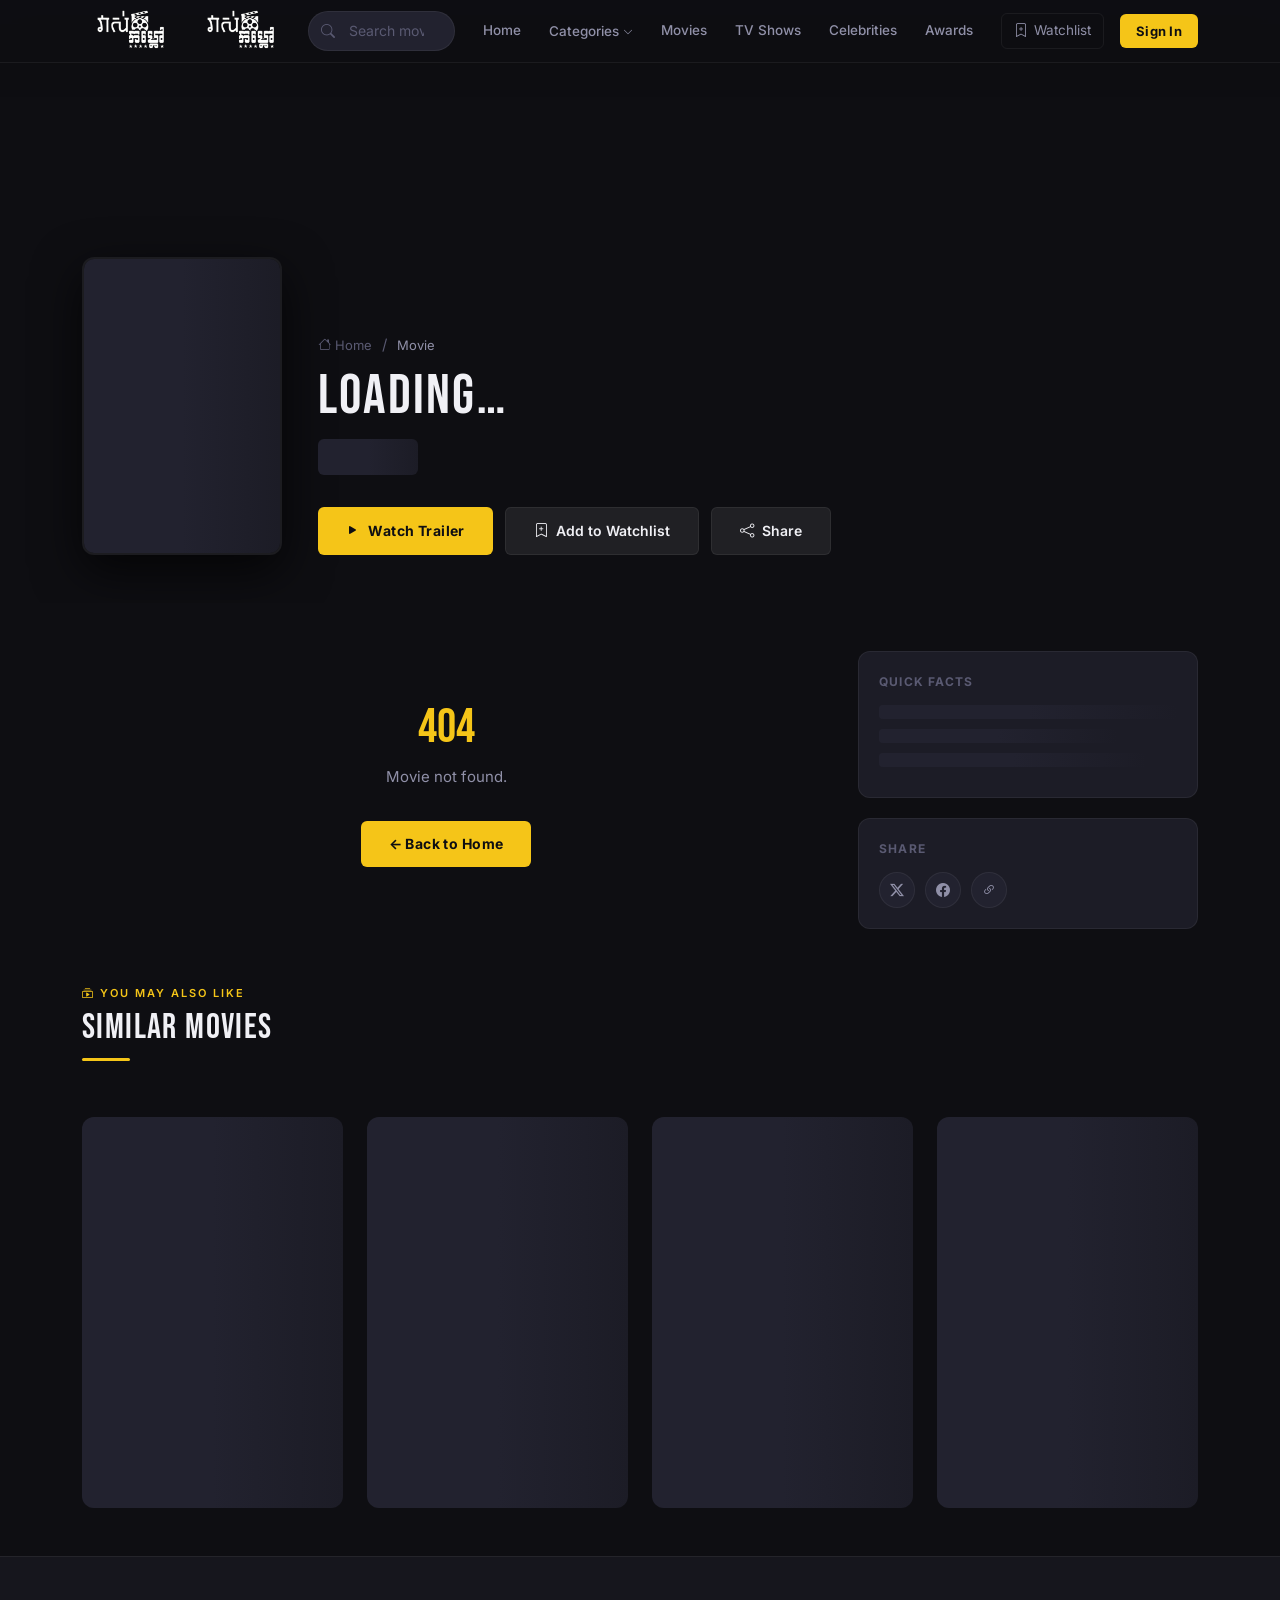
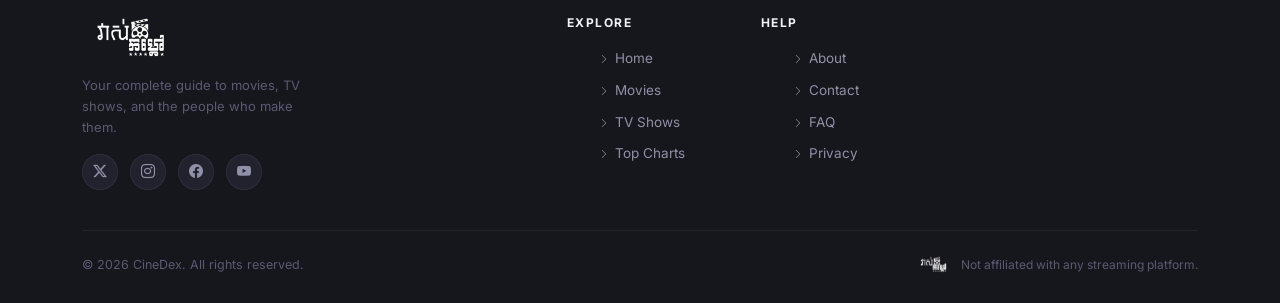
==== commit 209a8df3: "Merge branch 'main' into updated" ====
--- a/movie.html
+++ b/movie.html
@@ -1,410 +1,411 @@
-<!DOCTYPE html>
-<html lang="en">
-<head>
-  <meta charset="UTF-8" />
-  <meta name="viewport" content="width=device-width, initial-scale=1.0" />
-  <title>Movie — CineDex</title>
-  <meta name="description" content="Full movie details on CineDex." />
-
-  <!-- Bootstrap 5 -->
-  <link rel="stylesheet" href="https://cdn.jsdelivr.net/npm/bootstrap@5.3.2/dist/css/bootstrap.min.css" />
-  <!-- Bootstrap Icons -->
-  <link rel="stylesheet" href="https://cdn.jsdelivr.net/npm/bootstrap-icons@1.11.3/font/bootstrap-icons.min.css" />
-  <!-- Google Fonts -->
-  <link rel="preconnect" href="https://fonts.googleapis.com" />
-  <link rel="preconnect" href="https://fonts.gstatic.com" crossorigin />
-  <link href="https://fonts.googleapis.com/css2?family=Bebas+Neue&family=Inter:wght@400;500;600;700;800&display=swap" rel="stylesheet" />
-  <!-- Custom CSS -->
-  <link rel="stylesheet" href="style.css" />
-</head>
-<body>
-
-<!-- ══════════════════════════════════════════════
-     PAGE LOADER
-══════════════════════════════════════════════ -->
-<div id="pageLoader" class="page-loader">
-  <div class="loader-spinner"></div>
-</div>
-
-<!-- ══════════════════════════════════════════════
-     NAVIGATION (same as index)
-══════════════════════════════════════════════ -->
-<nav class="cinedex-nav" role="navigation" aria-label="Main navigation">
-  <div class="container">
-    <div class="nav-inner">
-
-      <a href="index.html" class="cinedex-logo" aria-label="CineDex Home">
-        <img src="image/logo.jpeg" alt="CineDex" width="100">
-      </a>
-
-      <div class="nav-search" role="search">
-        <i class="bi bi-search nav-search-icon" aria-hidden="true"></i>
-        <input
-          type="search"
-          id="searchInput"
-          placeholder="Search movies, shows, people…"
-          autocomplete="off"
-          aria-label="Search movies and shows"
-        />
-        <div id="searchDropdown" class="search-results-dropdown" role="listbox"></div>
-      </div>
-
-      <div class="nav-links" role="menubar">
-        <a href="index.html" class="nav-link-item">Home</a>
-        <div class="nav-dropdown" role="menuitem" id="categoriesDropdown">
-          <span class="nav-link-item" onclick="toggleCategoriesDropdown(event)">Categories <i class="bi bi-chevron-down" style="font-size:10px"></i></span>
-          <div class="nav-dropdown-menu">
-            <div class="nav-dropdown-menu-inner">
-              <a href="viewall.html?genre=Action">Action</a>
-              <a href="viewall.html?genre=Drama">Drama</a>
-              <a href="viewall.html?genre=Sci-Fi">Sci-Fi</a>
-              <a href="viewall.html?genre=Comedy">Comedy</a>
-              <a href="viewall.html?genre=Horror">Horror</a>
-              <a href="viewall.html?genre=Thriller">Thriller</a>
-              <a href="viewall.html?genre=Animation">Animation</a>
-            </div>
-          </div>
-        </div>
-        <a href="viewall.html?section=allmovies" class="nav-link-item">Movies</a>
-        <span class="nav-link-item" onclick="window.location.href='viewall.html?section=alltv'">TV Shows</span>
-        <span class="nav-link-item" onclick="window.location.href='viewall.html?section=celebs'">Celebrities</span>
-        <span class="nav-link-item" onclick="window.location.href='viewall.html?section=awards'">Awards</span>
-      </div>
-
-      <button class="nav-watchlist" data-watchlist aria-label="My Watchlist">
-        <i class="bi bi-bookmark-plus"></i> Watchlist
-        <span data-watchlist-count style="display:none;background:var(--accent);color:#000;font-size:11px;font-weight:700;padding:1px 6px;border-radius:50px;margin-left:6px;">0</span>
-      </button>
-      <button class="btn-signin">Sign In</button>
-      <button class="nav-hamburger" id="navHamburger" aria-label="Open menu">
-        <i class="bi bi-list"></i>
-      </button>
-    </div>
-  </div>
-</nav>
-
-<!-- Mobile Drawer -->
-<div class="mobile-nav-drawer" id="mobileDrawer">
-  <a href="index.html">Home</a>
-  <a href="viewall.html?section=allmovies">Movies</a>
-  <a href="viewall.html?section=alltv">TV Shows</a>
-  <a href="viewall.html?section=celebs">Celebrities</a>
-  <a href="viewall.html?section=awards">Awards</a>
-  <a href="viewall.html?section=watchlist">Watchlist</a>
-  <a href="#">Sign In</a>
-</div>
-
-<!-- ══════════════════════════════════════════════
-     DETAIL HERO
-══════════════════════════════════════════════ -->
-<section class="detail-hero" aria-label="Movie hero">
-  <!-- Blurred backdrop (set by JS) -->
-  <div class="detail-hero-bg" id="detailHeroBg"></div>
-
-  <div class="container">
-    <div class="detail-hero-content" id="detailHeroContent">
-
-      <!-- Poster -->
-      <div class="detail-poster" id="detailPoster">
-        <div class="skeleton" style="aspect-ratio:2/3"></div>
-      </div>
-
-      <!-- Info -->
-      <div class="detail-info" id="detailInfoBlock">
-
-        <!-- Breadcrumb -->
-        <nav aria-label="breadcrumb" style="margin-bottom:12px">
-          <a href="index.html" style="font-size:13px;color:var(--text-muted)">
-            <i class="bi bi-house"></i> Home
-          </a>
-          <span style="color:var(--text-muted);margin:0 6px">/</span>
-          <span style="font-size:13px;color:var(--text-secondary)" id="breadcrumbTitle">Movie</span>
-        </nav>
-
-        <!-- Title (populated by JS) -->
-        <h1 class="detail-title" id="detailTitle">Loading…</h1>
-
-        <!-- Rating row -->
-        <div class="detail-rating-row" id="detailRatingRow">
-          <div class="skeleton" style="width:100px;height:36px;border-radius:6px"></div>
-        </div>
-
-        <!-- Genre pills -->
-        <div class="hero-genres" id="detailGenres" style="margin-bottom:16px"></div>
-
-        <!-- Action buttons -->
-        <div style="display:flex;gap:12px;flex-wrap:wrap;margin-top:8px">
-          <button class="btn-primary-cta" id="detailTrailerBtn" onclick="document.getElementById('trailerSection').scrollIntoView({behavior:'smooth'})">
-            <i class="bi bi-play-fill"></i> Watch Trailer
-          </button>
-          <button class="btn-secondary-cta" id="detailWatchlistBtn">
-            <i class="bi bi-bookmark-plus"></i> Add to Watchlist
-          </button>
-          <button class="btn-secondary-cta" onclick="shareMovie()">
-            <i class="bi bi-share"></i> Share
-          </button>
-        </div>
-
-      </div>
-    </div>
-  </div>
-</section>
-
-<!-- ══════════════════════════════════════════════
-     DETAIL BODY
-══════════════════════════════════════════════ -->
-<section class="detail-body">
-  <div class="container">
-    <div class="row g-5">
-
-      <!-- Main content (8 cols) -->
-      <div class="col-12 col-lg-8">
-
-        <!-- Storyline / meta / cast / trailer / gallery rendered by JS -->
-        <div id="movieDetailContainer">
-          <!-- Skeleton -->
-          <div class="skeleton" style="height:18px;border-radius:4px;margin-bottom:10px"></div>
-          <div class="skeleton" style="height:18px;border-radius:4px;margin-bottom:10px;width:85%"></div>
-          <div class="skeleton" style="height:18px;border-radius:4px;margin-bottom:32px;width:70%"></div>
-          <div class="skeleton" style="height:18px;border-radius:4px;margin-bottom:10px;width:30%"></div>
-          <div style="display:grid;grid-template-columns:repeat(4,1fr);gap:12px;margin-bottom:32px">
-            <div class="skeleton" style="height:70px;border-radius:6px"></div>
-            <div class="skeleton" style="height:70px;border-radius:6px"></div>
-            <div class="skeleton" style="height:70px;border-radius:6px"></div>
-            <div class="skeleton" style="height:70px;border-radius:6px"></div>
-          </div>
-        </div>
-
-        <!-- Trailer anchor -->
-        <div id="trailerSection"></div>
-
-      </div>
-
-      <!-- Sidebar (4 cols) -->
-      <div class="col-12 col-lg-4">
-
-        <!-- Quick stats card -->
-        <div style="background:var(--bg-card);border-radius:var(--radius-md);padding:20px;border:1px solid var(--border-subtle);margin-bottom:20px" id="sidebarStats">
-          <div style="font-size:12px;letter-spacing:0.1em;text-transform:uppercase;color:var(--text-muted);margin-bottom:14px;font-weight:700">Quick Facts</div>
-          <div class="skeleton" style="height:14px;border-radius:4px;margin-bottom:10px"></div>
-          <div class="skeleton" style="height:14px;border-radius:4px;margin-bottom:10px;width:80%"></div>
-          <div class="skeleton" style="height:14px;border-radius:4px;margin-bottom:10px;width:90%"></div>
-        </div>
-
-        <!-- Share card -->
-        <div style="background:var(--bg-card);border-radius:var(--radius-md);padding:20px;border:1px solid var(--border-subtle)">
-          <div style="font-size:12px;letter-spacing:0.1em;text-transform:uppercase;color:var(--text-muted);margin-bottom:14px;font-weight:700">Share</div>
-          <div style="display:flex;gap:10px">
-            <a href="#" class="footer-social-icon" aria-label="Share on Twitter"><i class="bi bi-twitter-x"></i></a>
-            <a href="#" class="footer-social-icon" aria-label="Share on Facebook"><i class="bi bi-facebook"></i></a>
-            <a href="#" class="footer-social-icon" aria-label="Copy link" onclick="copyLink(); return false;"><i class="bi bi-link-45deg"></i></a>
-          </div>
-        </div>
-
-      </div>
-    </div>
-
-    <!-- Similar Movies -->
-    <div style="margin-top:56px">
-      <div class="section-header">
-        <div>
-          <p class="section-label"><i class="bi bi-collection-play"></i> You May Also Like</p>
-          <h2 class="section-title">Similar Movies</h2>
-          <div class="divider-line"></div>
-        </div>
-      </div>
-      <div class="row g-3 g-md-4" id="similarGrid">
-        <div class="col-6 col-md-3"><div class="skeleton" style="aspect-ratio:2/3;border-radius:12px"></div></div>
-        <div class="col-6 col-md-3"><div class="skeleton" style="aspect-ratio:2/3;border-radius:12px"></div></div>
-        <div class="col-6 col-md-3 d-none d-md-block"><div class="skeleton" style="aspect-ratio:2/3;border-radius:12px"></div></div>
-        <div class="col-6 col-md-3 d-none d-md-block"><div class="skeleton" style="aspect-ratio:2/3;border-radius:12px"></div></div>
-      </div>
-    </div>
-
-  </div>
-</section>
-
-<!-- ══════════════════════════════════════════════
-     FOOTER
-══════════════════════════════════════════════ -->
-<footer class="site-footer">
-  <div class="container">
-    <div class="row g-5">
-      <div class="col-12 col-md-5">
-        <a href="index.html" class="cinedex-logo">
-          <img src="image/logo.jpeg" alt="CineDex" width="100">
-        </a>
-        <p class="footer-tagline" style="margin-top:10px">Your complete guide to movies, TV shows, and the people who make them.</p>
-        <div class="footer-social" style="margin-top:16px">
-          <a href="#" class="footer-social-icon" aria-label="Twitter"><i class="bi bi-twitter-x"></i></a>
-          <a href="#" class="footer-social-icon" aria-label="Instagram"><i class="bi bi-instagram"></i></a>
-          <a href="#" class="footer-social-icon" aria-label="Facebook"><i class="bi bi-facebook"></i></a>
-          <a href="#" class="footer-social-icon" aria-label="YouTube"><i class="bi bi-youtube"></i></a>
-        </div>
-      </div>
-      <div class="col-6 col-md-2">
-        <div class="footer-col-title">Explore</div>
-        <ul class="footer-links">
-          <li><a href="index.html"><i class="bi bi-chevron-right" style="font-size:10px"></i> Home</a></li>
-          <li><a href="#"><i class="bi bi-chevron-right" style="font-size:10px"></i> Movies</a></li>
-          <li><a href="#"><i class="bi bi-chevron-right" style="font-size:10px"></i> TV Shows</a></li>
-          <li><a href="#"><i class="bi bi-chevron-right" style="font-size:10px"></i> Top Charts</a></li>
-        </ul>
-      </div>
-      <div class="col-6 col-md-2">
-        <div class="footer-col-title">Help</div>
-        <ul class="footer-links">
-          <li><a href="#"><i class="bi bi-chevron-right" style="font-size:10px"></i> About</a></li>
-          <li><a href="#"><i class="bi bi-chevron-right" style="font-size:10px"></i> Contact</a></li>
-          <li><a href="#"><i class="bi bi-chevron-right" style="font-size:10px"></i> FAQ</a></li>
-          <li><a href="#"><i class="bi bi-chevron-right" style="font-size:10px"></i> Privacy</a></li>
-        </ul>
-      </div>
-    </div>
-    <div class="footer-bottom">
-      <span class="footer-bottom-text">© 2026 CineDex. All rights reserved.</span>
-      <div class="footer-rating-badge">
-        <img src="image/logo.jpeg" alt="CineDex" style="height:20px;width:auto;border-radius:4px;">
-        <span>Not affiliated with any streaming platform.</span>
-      </div>
-    </div>
-  </div>
-</footer>
-
-<!-- Scroll to top -->
-<button id="scrollTopBtn" aria-label="Scroll to top"><i class="bi bi-chevron-up"></i></button>
-
-<!-- Sign In Modal -->
-<div class="modal fade" id="signInModal" tabindex="-1" aria-labelledby="signInModalLabel" aria-hidden="true">
-  <div class="modal-dialog modal-dialog-centered">
-    <div class="modal-content">
-      <div class="modal-header border-0 pb-0">
-        <button type="button" class="btn-close btn-close-white" data-bs-dismiss="modal" aria-label="Close"></button>
-      </div>
-      <div class="modal-body text-center px-5 pb-5">
-        <h2 class="modal-title mb-3" id="signInModalLabel" style="color:white; display:flex; align-items:center; justify-content:center; gap:10px;">
-          Welcome to <img src="image/logo.jpeg" alt="CineDex Logo" width="140" style="vertical-align:middle;">
-        </h2>
-        <p class="text-muted mb-4" style="font-size:14px; color:white;">
-          Sign in to save your watchlist and ratings
-        </p>
-
-        <button class="signin-social-btn mb-3">
-          <img src="https://www.svgrepo.com/show/475656/google-color.svg" width="20" alt="Google"> Continue with Google
-        </button>
-        <button class="signin-social-btn mb-3">
-          <img src="https://www.svgrepo.com/show/475647/facebook-color.svg" width="20" alt="Facebook"> Continue with Facebook
-        </button>
-        <button class="signin-social-btn mb-4">
-          <svg width="20" height="20" viewBox="0 0 24 24" fill="white"><path d="M12 2C6.48 2 2 6.48 2 12s4.48 10 10 10 10-4.48 10-10S17.52 2 12 2zm-1 14H9V8h2v8zm4 0h-2V8h2v8z"/></svg> Continue with Apple
-        </button>
-
-        <div class="signin-divider mb-3"><span>Or</span></div>
-
-        <p style="font-size:14px; color:white;">
-          <a href="#" class="text-accent">Sign up</a> or <a href="#" class="text-accent">log in</a> with email
-        </p>
-        <p class="text-muted mt-3" style="font-size:12px; color:white;">
-          By continuing, you agree to our <a href="#" class="text-accent">Terms</a> and <a href="#" class="text-accent">Privacy Policy</a>.
-        </p>
-      </div>
-    </div>
-  </div>
-</div>
-
-<!-- Toast -->
-<div id="toastNotification" class="toast-custom" role="status" aria-live="polite"></div>
-
-<!-- Bootstrap JS -->
-<script src="https://cdn.jsdelivr.net/npm/bootstrap@5.3.2/dist/js/bootstrap.bundle.min.js"></script>
-
-<!-- Inline detail-page hydration (runs before script.js DOMContentLoaded) -->
-<script>
-  /* Hydrate the hero poster + info from the JS data after script.js loads */
-  document.addEventListener('DOMContentLoaded', () => {
-    // script.js initDetailPage() already fired; now also hydrate sidebar
-    const params = new URLSearchParams(window.location.search);
-    const id     = parseInt(params.get('id'));
-
-    // We need the movies array from script.js — access via a small delay
-    // Give script.js time to expose _cdMovies
-    const hydrateDetail = () => {
-      const allContent = [...(window._cdMovies || []), ...(window._cdTV || [])];
-      const movie = allContent.find(m => m.id === id);
-      if (!movie) return;
-
-      /* Poster */
-      document.getElementById('detailPoster').innerHTML =
-        `<img src="${movie.poster}" alt="${movie.title}" style="width:100%;display:block">`;
-
-      /* Breadcrumb */
-      const bc = document.getElementById('breadcrumbTitle');
-      if (bc) bc.textContent = movie.title;
-
-      /* Title */
-      document.getElementById('detailTitle').textContent = movie.title;
-
-      /* Rating row */
-      document.getElementById('detailRatingRow').innerHTML = `
-        <div class="detail-imdb-rating">
-          <i class="bi bi-star-fill"></i> ${movie.rating}
-          <small>/10</small>
-        </div>
-        <span class="detail-stat"><i class="bi bi-clock"></i> ${movie.runtime || '—'}</span>
-        <span class="detail-stat"><i class="bi bi-calendar3"></i> ${movie.year}</span>
-      `;
-
-      /* Genres */
-      document.getElementById('detailGenres').innerHTML =
-        (movie.genre || []).map(g => `<span class="genre-pill">${g}</span>`).join('');
-
-      /* Sidebar quick facts */
-      document.getElementById('sidebarStats').innerHTML = `
-        <div style="font-size:12px;letter-spacing:0.1em;text-transform:uppercase;color:var(--text-muted);margin-bottom:14px;font-weight:700">Quick Facts</div>
-        ${[
-          ['Director', movie.director],
-          ['Runtime', movie.runtime],
-          ['Release', movie.releaseDate],
-          ['Language', movie.language],
-          ['Country', movie.country],
-          ['Budget', movie.budget],
-          ['Box Office', movie.boxoffice],
-        ].filter(([,v]) => v).map(([l,v]) => `
-          <div style="display:flex;justify-content:space-between;padding:8px 0;border-bottom:1px solid var(--border-subtle)">
-            <span style="font-size:12px;color:var(--text-muted)">${l}</span>
-            <span style="font-size:13px;color:var(--text-primary);font-weight:600;text-align:right;max-width:55%">${v}</span>
-          </div>
-        `).join('')}
-      `;
-    };
-    // Run after a tick so script.js has finished exposing globals
-    setTimeout(hydrateDetail, 80);
-  });
-
-  function shareMovie() {
-    if (navigator.share) {
-      navigator.share({ title: document.title, url: window.location.href });
-    } else {
-      copyLink();
-    }
-  }
-
-  function copyLink() {
-    navigator.clipboard.writeText(window.location.href).then(() => {
-      if (window.showToast) showToast('Link copied to clipboard!', 'bi-link-45deg');
-    });
-  }
-</script>
-
-<script src="script.js"></script>
-
-<!-- Expose data arrays for detail page hydration -->
-<script>
-  // Make data available globally after script.js defines it
-  document.addEventListener('DOMContentLoaded', () => {
-    window._cdMovies = typeof movies !== 'undefined' ? movies : [];
-    window._cdTV     = typeof tvShows !== 'undefined' ? tvShows : [];
-  });
-</script>
-</body>
+<!DOCTYPE html>
+<html lang="en">
+<head>
+  <meta charset="UTF-8" />
+  <meta name="viewport" content="width=device-width, initial-scale=1.0" />
+  <title>Movie — CineDex</title>
+  <meta name="description" content="Full movie details on CineDex." />
+
+  <!-- Bootstrap 5 -->
+  <link rel="stylesheet" href="https://cdn.jsdelivr.net/npm/bootstrap@5.3.2/dist/css/bootstrap.min.css" />
+  <!-- Bootstrap Icons -->
+  <link rel="stylesheet" href="https://cdn.jsdelivr.net/npm/bootstrap-icons@1.11.3/font/bootstrap-icons.min.css" />
+  <!-- Google Fonts -->
+  <link rel="preconnect" href="https://fonts.googleapis.com" />
+  <link rel="preconnect" href="https://fonts.gstatic.com" crossorigin />
+  <link href="https://fonts.googleapis.com/css2?family=Bebas+Neue&family=Inter:wght@400;500;600;700;800&display=swap" rel="stylesheet" />
+  <!-- Custom CSS -->
+  <link rel="stylesheet" href="style.css" />
+</head>
+<body>
+
+<!-- ══════════════════════════════════════════════
+     PAGE LOADER
+══════════════════════════════════════════════ -->
+<div id="pageLoader" class="page-loader">
+  <div class="loader-spinner"></div>
+</div>
+
+<!-- ══════════════════════════════════════════════
+     NAVIGATION (same as index)
+══════════════════════════════════════════════ -->
+<nav class="cinedex-nav" role="navigation" aria-label="Main navigation">
+  <div class="container">
+    <div class="nav-inner">
+
+      <a href="index.html" class="cinedex-logo" aria-label="CineDex Home">
+        <img src="logo.jpeg" alt="" width="100">
+        <img src="logo.jpeg" alt="CineDex" width="100">
+      </a>
+
+      <div class="nav-search" role="search">
+        <i class="bi bi-search nav-search-icon" aria-hidden="true"></i>
+        <input
+          type="search"
+          id="searchInput"
+          placeholder="Search movies, shows, people…"
+          autocomplete="off"
+          aria-label="Search movies and shows"
+        />
+        <div id="searchDropdown" class="search-results-dropdown" role="listbox"></div>
+      </div>
+
+      <div class="nav-links" role="menubar">
+        <a href="index.html" class="nav-link-item">Home</a>
+        <div class="nav-dropdown" role="menuitem" id="categoriesDropdown">
+          <span class="nav-link-item" onclick="toggleCategoriesDropdown(event)">Categories <i class="bi bi-chevron-down" style="font-size:10px"></i></span>
+          <div class="nav-dropdown-menu">
+            <div class="nav-dropdown-menu-inner">
+              <a href="viewall.html?genre=Action">Action</a>
+              <a href="viewall.html?genre=Drama">Drama</a>
+              <a href="viewall.html?genre=Sci-Fi">Sci-Fi</a>
+              <a href="viewall.html?genre=Comedy">Comedy</a>
+              <a href="viewall.html?genre=Horror">Horror</a>
+              <a href="viewall.html?genre=Thriller">Thriller</a>
+              <a href="viewall.html?genre=Animation">Animation</a>
+            </div>
+          </div>
+        </div>
+        <a href="viewall.html?section=allmovies" class="nav-link-item">Movies</a>
+        <span class="nav-link-item" onclick="window.location.href='viewall.html?section=alltv'">TV Shows</span>
+        <span class="nav-link-item" onclick="window.location.href='viewall.html?section=celebs'">Celebrities</span>
+        <span class="nav-link-item" onclick="window.location.href='viewall.html?section=awards'">Awards</span>
+      </div>
+
+      <button class="nav-watchlist" data-watchlist aria-label="My Watchlist">
+        <i class="bi bi-bookmark-plus"></i> Watchlist
+        <span data-watchlist-count style="display:none;background:var(--accent);color:#000;font-size:11px;font-weight:700;padding:1px 6px;border-radius:50px;margin-left:6px;">0</span>
+      </button>
+      <button class="btn-signin">Sign In</button>
+      <button class="nav-hamburger" id="navHamburger" aria-label="Open menu">
+        <i class="bi bi-list"></i>
+      </button>
+    </div>
+  </div>
+</nav>
+
+<!-- Mobile Drawer -->
+<div class="mobile-nav-drawer" id="mobileDrawer">
+  <a href="index.html">Home</a>
+  <a href="viewall.html?section=allmovies">Movies</a>
+  <a href="viewall.html?section=alltv">TV Shows</a>
+  <a href="viewall.html?section=celebs">Celebrities</a>
+  <a href="viewall.html?section=awards">Awards</a>
+  <a href="viewall.html?section=watchlist">Watchlist</a>
+  <a href="#">Sign In</a>
+</div>
+
+<!-- ══════════════════════════════════════════════
+     DETAIL HERO
+══════════════════════════════════════════════ -->
+<section class="detail-hero" aria-label="Movie hero">
+  <!-- Blurred backdrop (set by JS) -->
+  <div class="detail-hero-bg" id="detailHeroBg"></div>
+
+  <div class="container">
+    <div class="detail-hero-content" id="detailHeroContent">
+
+      <!-- Poster -->
+      <div class="detail-poster" id="detailPoster">
+        <div class="skeleton" style="aspect-ratio:2/3"></div>
+      </div>
+
+      <!-- Info -->
+      <div class="detail-info" id="detailInfoBlock">
+
+        <!-- Breadcrumb -->
+        <nav aria-label="breadcrumb" style="margin-bottom:12px">
+          <a href="index.html" style="font-size:13px;color:var(--text-muted)">
+            <i class="bi bi-house"></i> Home
+          </a>
+          <span style="color:var(--text-muted);margin:0 6px">/</span>
+          <span style="font-size:13px;color:var(--text-secondary)" id="breadcrumbTitle">Movie</span>
+        </nav>
+
+        <!-- Title (populated by JS) -->
+        <h1 class="detail-title" id="detailTitle">Loading…</h1>
+
+        <!-- Rating row -->
+        <div class="detail-rating-row" id="detailRatingRow">
+          <div class="skeleton" style="width:100px;height:36px;border-radius:6px"></div>
+        </div>
+
+        <!-- Genre pills -->
+        <div class="hero-genres" id="detailGenres" style="margin-bottom:16px"></div>
+
+        <!-- Action buttons -->
+        <div style="display:flex;gap:12px;flex-wrap:wrap;margin-top:8px">
+          <button class="btn-primary-cta" id="detailTrailerBtn" onclick="document.getElementById('trailerSection').scrollIntoView({behavior:'smooth'})">
+            <i class="bi bi-play-fill"></i> Watch Trailer
+          </button>
+          <button class="btn-secondary-cta" id="detailWatchlistBtn">
+            <i class="bi bi-bookmark-plus"></i> Add to Watchlist
+          </button>
+          <button class="btn-secondary-cta" onclick="shareMovie()">
+            <i class="bi bi-share"></i> Share
+          </button>
+        </div>
+
+      </div>
+    </div>
+  </div>
+</section>
+
+<!-- ══════════════════════════════════════════════
+     DETAIL BODY
+══════════════════════════════════════════════ -->
+<section class="detail-body">
+  <div class="container">
+    <div class="row g-5">
+
+      <!-- Main content (8 cols) -->
+      <div class="col-12 col-lg-8">
+
+        <!-- Storyline / meta / cast / trailer / gallery rendered by JS -->
+        <div id="movieDetailContainer">
+          <!-- Skeleton -->
+          <div class="skeleton" style="height:18px;border-radius:4px;margin-bottom:10px"></div>
+          <div class="skeleton" style="height:18px;border-radius:4px;margin-bottom:10px;width:85%"></div>
+          <div class="skeleton" style="height:18px;border-radius:4px;margin-bottom:32px;width:70%"></div>
+          <div class="skeleton" style="height:18px;border-radius:4px;margin-bottom:10px;width:30%"></div>
+          <div style="display:grid;grid-template-columns:repeat(4,1fr);gap:12px;margin-bottom:32px">
+            <div class="skeleton" style="height:70px;border-radius:6px"></div>
+            <div class="skeleton" style="height:70px;border-radius:6px"></div>
+            <div class="skeleton" style="height:70px;border-radius:6px"></div>
+            <div class="skeleton" style="height:70px;border-radius:6px"></div>
+          </div>
+        </div>
+
+        <!-- Trailer anchor -->
+        <div id="trailerSection"></div>
+
+      </div>
+
+      <!-- Sidebar (4 cols) -->
+      <div class="col-12 col-lg-4">
+
+        <!-- Quick stats card -->
+        <div style="background:var(--bg-card);border-radius:var(--radius-md);padding:20px;border:1px solid var(--border-subtle);margin-bottom:20px" id="sidebarStats">
+          <div style="font-size:12px;letter-spacing:0.1em;text-transform:uppercase;color:var(--text-muted);margin-bottom:14px;font-weight:700">Quick Facts</div>
+          <div class="skeleton" style="height:14px;border-radius:4px;margin-bottom:10px"></div>
+          <div class="skeleton" style="height:14px;border-radius:4px;margin-bottom:10px;width:80%"></div>
+          <div class="skeleton" style="height:14px;border-radius:4px;margin-bottom:10px;width:90%"></div>
+        </div>
+
+        <!-- Share card -->
+        <div style="background:var(--bg-card);border-radius:var(--radius-md);padding:20px;border:1px solid var(--border-subtle)">
+          <div style="font-size:12px;letter-spacing:0.1em;text-transform:uppercase;color:var(--text-muted);margin-bottom:14px;font-weight:700">Share</div>
+          <div style="display:flex;gap:10px">
+            <a href="#" class="footer-social-icon" aria-label="Share on Twitter"><i class="bi bi-twitter-x"></i></a>
+            <a href="#" class="footer-social-icon" aria-label="Share on Facebook"><i class="bi bi-facebook"></i></a>
+            <a href="#" class="footer-social-icon" aria-label="Copy link" onclick="copyLink(); return false;"><i class="bi bi-link-45deg"></i></a>
+          </div>
+        </div>
+
+      </div>
+    </div>
+
+    <!-- Similar Movies -->
+    <div style="margin-top:56px">
+      <div class="section-header">
+        <div>
+          <p class="section-label"><i class="bi bi-collection-play"></i> You May Also Like</p>
+          <h2 class="section-title">Similar Movies</h2>
+          <div class="divider-line"></div>
+        </div>
+      </div>
+      <div class="row g-3 g-md-4" id="similarGrid">
+        <div class="col-6 col-md-3"><div class="skeleton" style="aspect-ratio:2/3;border-radius:12px"></div></div>
+        <div class="col-6 col-md-3"><div class="skeleton" style="aspect-ratio:2/3;border-radius:12px"></div></div>
+        <div class="col-6 col-md-3 d-none d-md-block"><div class="skeleton" style="aspect-ratio:2/3;border-radius:12px"></div></div>
+        <div class="col-6 col-md-3 d-none d-md-block"><div class="skeleton" style="aspect-ratio:2/3;border-radius:12px"></div></div>
+      </div>
+    </div>
+
+  </div>
+</section>
+
+<!-- ══════════════════════════════════════════════
+     FOOTER
+══════════════════════════════════════════════ -->
+<footer class="site-footer">
+  <div class="container">
+    <div class="row g-5">
+      <div class="col-12 col-md-5">
+        <a href="index.html" class="cinedex-logo">
+          <img src="logo.jpeg" alt="CineDex" width="100">
+        </a>
+        <p class="footer-tagline" style="margin-top:10px">Your complete guide to movies, TV shows, and the people who make them.</p>
+        <div class="footer-social" style="margin-top:16px">
+          <a href="#" class="footer-social-icon" aria-label="Twitter"><i class="bi bi-twitter-x"></i></a>
+          <a href="#" class="footer-social-icon" aria-label="Instagram"><i class="bi bi-instagram"></i></a>
+          <a href="#" class="footer-social-icon" aria-label="Facebook"><i class="bi bi-facebook"></i></a>
+          <a href="#" class="footer-social-icon" aria-label="YouTube"><i class="bi bi-youtube"></i></a>
+        </div>
+      </div>
+      <div class="col-6 col-md-2">
+        <div class="footer-col-title">Explore</div>
+        <ul class="footer-links">
+          <li><a href="index.html"><i class="bi bi-chevron-right" style="font-size:10px"></i> Home</a></li>
+          <li><a href="#"><i class="bi bi-chevron-right" style="font-size:10px"></i> Movies</a></li>
+          <li><a href="#"><i class="bi bi-chevron-right" style="font-size:10px"></i> TV Shows</a></li>
+          <li><a href="#"><i class="bi bi-chevron-right" style="font-size:10px"></i> Top Charts</a></li>
+        </ul>
+      </div>
+      <div class="col-6 col-md-2">
+        <div class="footer-col-title">Help</div>
+        <ul class="footer-links">
+          <li><a href="#"><i class="bi bi-chevron-right" style="font-size:10px"></i> About</a></li>
+          <li><a href="#"><i class="bi bi-chevron-right" style="font-size:10px"></i> Contact</a></li>
+          <li><a href="#"><i class="bi bi-chevron-right" style="font-size:10px"></i> FAQ</a></li>
+          <li><a href="#"><i class="bi bi-chevron-right" style="font-size:10px"></i> Privacy</a></li>
+        </ul>
+      </div>
+    </div>
+    <div class="footer-bottom">
+      <span class="footer-bottom-text">© 2026 CineDex. All rights reserved.</span>
+      <div class="footer-rating-badge">
+        <img src="logo.jpeg" alt="CineDex" style="height:20px;width:auto;border-radius:4px;">
+        <span>Not affiliated with any streaming platform.</span>
+      </div>
+    </div>
+  </div>
+</footer>
+
+<!-- Scroll to top -->
+<button id="scrollTopBtn" aria-label="Scroll to top"><i class="bi bi-chevron-up"></i></button>
+
+<!-- Sign In Modal -->
+<div class="modal fade" id="signInModal" tabindex="-1" aria-labelledby="signInModalLabel" aria-hidden="true">
+  <div class="modal-dialog modal-dialog-centered">
+    <div class="modal-content">
+      <div class="modal-header border-0 pb-0">
+        <button type="button" class="btn-close btn-close-white" data-bs-dismiss="modal" aria-label="Close"></button>
+      </div>
+      <div class="modal-body text-center px-5 pb-5">
+        <h2 class="modal-title mb-3" id="signInModalLabel" style="color:white; display:flex; align-items:center; justify-content:center; gap:10px;">
+          Welcome to <img src="logo.jpeg" alt="CineDex Logo" width="140" style="vertical-align:middle;">
+        </h2>
+        <p class="text-muted mb-4" style="font-size:14px; color:white;">
+          Sign in to save your watchlist and ratings
+        </p>
+
+        <button class="signin-social-btn mb-3">
+          <img src="https://www.svgrepo.com/show/475656/google-color.svg" width="20" alt="Google"> Continue with Google
+        </button>
+        <button class="signin-social-btn mb-3">
+          <img src="https://www.svgrepo.com/show/475647/facebook-color.svg" width="20" alt="Facebook"> Continue with Facebook
+        </button>
+        <button class="signin-social-btn mb-4">
+          <svg width="20" height="20" viewBox="0 0 24 24" fill="white"><path d="M12 2C6.48 2 2 6.48 2 12s4.48 10 10 10 10-4.48 10-10S17.52 2 12 2zm-1 14H9V8h2v8zm4 0h-2V8h2v8z"/></svg> Continue with Apple
+        </button>
+
+        <div class="signin-divider mb-3"><span>Or</span></div>
+
+        <p style="font-size:14px; color:white;">
+          <a href="#" class="text-accent">Sign up</a> or <a href="#" class="text-accent">log in</a> with email
+        </p>
+        <p class="text-muted mt-3" style="font-size:12px; color:white;">
+          By continuing, you agree to our <a href="#" class="text-accent">Terms</a> and <a href="#" class="text-accent">Privacy Policy</a>.
+        </p>
+      </div>
+    </div>
+  </div>
+</div>
+
+<!-- Toast -->
+<div id="toastNotification" class="toast-custom" role="status" aria-live="polite"></div>
+
+<!-- Bootstrap JS -->
+<script src="https://cdn.jsdelivr.net/npm/bootstrap@5.3.2/dist/js/bootstrap.bundle.min.js"></script>
+
+<!-- Inline detail-page hydration (runs before script.js DOMContentLoaded) -->
+<script>
+  /* Hydrate the hero poster + info from the JS data after script.js loads */
+  document.addEventListener('DOMContentLoaded', () => {
+    // script.js initDetailPage() already fired; now also hydrate sidebar
+    const params = new URLSearchParams(window.location.search);
+    const id     = parseInt(params.get('id'));
+
+    // We need the movies array from script.js — access via a small delay
+    // Give script.js time to expose _cdMovies
+    const hydrateDetail = () => {
+      const allContent = [...(window._cdMovies || []), ...(window._cdTV || [])];
+      const movie = allContent.find(m => m.id === id);
+      if (!movie) return;
+
+      /* Poster */
+      document.getElementById('detailPoster').innerHTML =
+        `<img src="${movie.poster}" alt="${movie.title}" style="width:100%;display:block">`;
+
+      /* Breadcrumb */
+      const bc = document.getElementById('breadcrumbTitle');
+      if (bc) bc.textContent = movie.title;
+
+      /* Title */
+      document.getElementById('detailTitle').textContent = movie.title;
+
+      /* Rating row */
+      document.getElementById('detailRatingRow').innerHTML = `
+        <div class="detail-imdb-rating">
+          <i class="bi bi-star-fill"></i> ${movie.rating}
+          <small>/10</small>
+        </div>
+        <span class="detail-stat"><i class="bi bi-clock"></i> ${movie.runtime || '—'}</span>
+        <span class="detail-stat"><i class="bi bi-calendar3"></i> ${movie.year}</span>
+      `;
+
+      /* Genres */
+      document.getElementById('detailGenres').innerHTML =
+        (movie.genre || []).map(g => `<span class="genre-pill">${g}</span>`).join('');
+
+      /* Sidebar quick facts */
+      document.getElementById('sidebarStats').innerHTML = `
+        <div style="font-size:12px;letter-spacing:0.1em;text-transform:uppercase;color:var(--text-muted);margin-bottom:14px;font-weight:700">Quick Facts</div>
+        ${[
+          ['Director', movie.director],
+          ['Runtime', movie.runtime],
+          ['Release', movie.releaseDate],
+          ['Language', movie.language],
+          ['Country', movie.country],
+          ['Budget', movie.budget],
+          ['Box Office', movie.boxoffice],
+        ].filter(([,v]) => v).map(([l,v]) => `
+          <div style="display:flex;justify-content:space-between;padding:8px 0;border-bottom:1px solid var(--border-subtle)">
+            <span style="font-size:12px;color:var(--text-muted)">${l}</span>
+            <span style="font-size:13px;color:var(--text-primary);font-weight:600;text-align:right;max-width:55%">${v}</span>
+          </div>
+        `).join('')}
+      `;
+    };
+    // Run after a tick so script.js has finished exposing globals
+    setTimeout(hydrateDetail, 80);
+  });
+
+  function shareMovie() {
+    if (navigator.share) {
+      navigator.share({ title: document.title, url: window.location.href });
+    } else {
+      copyLink();
+    }
+  }
+
+  function copyLink() {
+    navigator.clipboard.writeText(window.location.href).then(() => {
+      if (window.showToast) showToast('Link copied to clipboard!', 'bi-link-45deg');
+    });
+  }
+</script>
+
+<script src="script.js"></script>
+
+<!-- Expose data arrays for detail page hydration -->
+<script>
+  // Make data available globally after script.js defines it
+  document.addEventListener('DOMContentLoaded', () => {
+    window._cdMovies = typeof movies !== 'undefined' ? movies : [];
+    window._cdTV     = typeof tvShows !== 'undefined' ? tvShows : [];
+  });
+</script>
+</body>
 </html>
--- a/style.css
+++ b/style.css
@@ -1,1345 +1,1345 @@
-/* ============================================================
-   CineDex — Movie Database Website
-   style.css — Master Stylesheet
-   ============================================================ */
-
-/* ── 1. CSS Custom Properties (Design Tokens) ─────────────── */
-:root {
-  --bg-primary:     #0e0e12;
-  --bg-secondary:   #16161d;
-  --bg-card:        #1c1c26;
-  --bg-elevated:    #22222f;
-  --accent:         #f5c518;
-  --accent-dim:     #c9a010;
-  --accent-glow:    rgba(245, 197, 24, 0.18);
-  --text-primary:   #f0f0f5;
-  --text-secondary: #9090a8;
-  --text-muted:     #5a5a72;
-  --border-subtle:  rgba(255,255,255,0.06);
-  --border-accent:  rgba(245, 197, 24, 0.35);
-  --radius-sm:      6px;
-  --radius-md:      12px;
-  --radius-lg:      18px;
-  --transition:     0.25s cubic-bezier(0.4, 0, 0.2, 1);
-  --shadow-card:    0 4px 24px rgba(0,0,0,0.45);
-  --shadow-hover:   0 12px 40px rgba(0,0,0,0.65);
-  --font-display:   'Bebas Neue', 'Impact', sans-serif;
-  --font-body:      'Inter', 'Segoe UI', sans-serif;
-}
-
-/* ── 2. Base Reset & Typography ───────────────────────────── */
-*, *::before, *::after { box-sizing: border-box; margin: 0; padding: 0; }
-
-html { scroll-behavior: smooth; }
-
-body {
-  background-color: var(--bg-primary);
-  color: var(--text-primary);
-  font-family: var(--font-body);
-  font-size: 15px;
-  line-height: 1.6;
-  -webkit-font-smoothing: antialiased;
-}
-
-a { color: inherit; text-decoration: none; transition: color var(--transition); }
-a:hover { color: var(--accent); }
-
-img { max-width: 100%; display: block; }
-
-/* ── 3. Scrollbar ─────────────────────────────────────────── */
-::-webkit-scrollbar { width: 6px; height: 6px; }
-::-webkit-scrollbar-track { background: var(--bg-primary); }
-::-webkit-scrollbar-thumb { background: var(--bg-elevated); border-radius: 99px; }
-::-webkit-scrollbar-thumb:hover { background: var(--accent-dim); }
-
-/* ── 4. Utility Classes ───────────────────────────────────── */
-.text-accent    { color: var(--accent); }
-.text-muted-alt { color: var(--text-secondary); }
-.bg-card-custom { background: var(--bg-card); }
-.section-gap    { padding: 64px 0; }
-.section-gap-sm { padding: 40px 0; }
-
-.section-label {
-  font-size: 11px;
-  letter-spacing: 0.18em;
-  text-transform: uppercase;
-  color: var(--accent);
-  font-weight: 600;
-  margin-bottom: 6px;
-}
-
-.section-title {
-  font-family: var(--font-display);
-  font-size: clamp(1.6rem, 3vw, 2.2rem);
-  letter-spacing: 0.04em;
-  color: var(--text-primary);
-  line-height: 1.1;
-}
-
-.divider-line {
-  width: 48px; height: 3px;
-  background: var(--accent);
-  border-radius: 2px;
-  margin: 10px 0 28px;
-}
-
-/* ── 5. Navigation ────────────────────────────────────────── */
-.cinedex-nav {
-  background: rgba(14, 14, 18, 0.96);
-  backdrop-filter: blur(18px);
-  -webkit-backdrop-filter: blur(18px);
-  border-bottom: 1px solid var(--border-subtle);
-  position: sticky;
-  top: 0;
-  z-index: 1000;
-  padding: 0;
-}
-
-.nav-inner {
-  display: flex;
-  align-items: center;
-  gap: 16px;
-  height: 62px;
-}
-
-/* Logo */
-.cinedex-logo {
-  display: flex;
-  align-items: center;
-  gap: 10px;
-  flex-shrink: 0;
-  text-decoration: none;
-}
-
-.logo-mark {
-  width: 34px; height: 34px;
-  background: var(--accent);
-  border-radius: var(--radius-sm);
-  display: flex; align-items: center; justify-content: center;
-  font-family: var(--font-display);
-  font-size: 17px;
-  color: #0e0e12;
-  letter-spacing: 0.02em;
-  flex-shrink: 0;
-}
-
-.logo-text {
-  font-family: var(--font-display);
-  font-size: 1.5rem;
-  letter-spacing: 0.08em;
-  color: var(--text-primary);
-  line-height: 1;
-}
-
-.logo-text span { color: var(--accent); }
-
-/* Search bar */
-.nav-search {
-  flex: 1;
-  max-width: 380px;
-  position: relative;
-}
-
-.nav-search input {
-  width: 100%;
-  background: var(--bg-elevated);
-  border: 1px solid var(--border-subtle);
-  border-radius: 40px;
-  color: var(--text-primary);
-  padding: 8px 16px 8px 40px;
-  font-size: 14px;
-  font-family: var(--font-body);
-  transition: border-color var(--transition), box-shadow var(--transition);
-  outline: none;
-}
-
-.nav-search input::placeholder { color: var(--text-muted); }
-.nav-search input:focus {
-  border-color: var(--border-accent);
-  box-shadow: 0 0 0 3px var(--accent-glow);
-}
-
-.nav-search-icon {
-  position: absolute;
-  left: 13px; top: 50%;
-  transform: translateY(-50%);
-  color: var(--text-muted);
-  font-size: 14px;
-  pointer-events: none;
-}
-
-/* Search results dropdown */
-.search-results-dropdown {
-  position: absolute;
-  top: calc(100% + 6px);
-  left: 0; right: 0;
-  background: var(--bg-elevated);
-  border: 1px solid var(--border-subtle);
-  border-radius: var(--radius-md);
-  overflow: hidden;
-  box-shadow: var(--shadow-hover);
-  z-index: 2000;
-  display: none;
-  max-height: 420px;
-  overflow-y: auto;
-}
-
-.search-results-dropdown.show { display: block; }
-
-.search-result-item {
-  display: flex;
-  align-items: center;
-  gap: 12px;
-  padding: 10px 14px;
-  cursor: pointer;
-  transition: background var(--transition);
-  border-bottom: 1px solid var(--border-subtle);
-}
-
-.search-result-item:last-child { border-bottom: none; }
-.search-result-item:hover { background: var(--bg-card); }
-
-.search-result-item img {
-  width: 38px; height: 54px;
-  object-fit: cover;
-  border-radius: 4px;
-  flex-shrink: 0;
-}
-
-.search-result-info strong { display: block; font-size: 13px; }
-.search-result-info span   { font-size: 12px; color: var(--text-secondary); }
-
-/* Nav links */
-.nav-links {
-  display: flex;
-  align-items: center;
-  gap: 4px;
-  flex-shrink: 0;
-}
-
-.nav-link-item {
-  padding: 6px 12px;
-  border-radius: var(--radius-sm);
-  font-size: 13.5px;
-  font-weight: 500;
-  color: var(--text-secondary);
-  transition: color var(--transition), background var(--transition);
-  white-space: nowrap;
-  cursor: pointer;
-}
-
-.nav-link-item:hover { color: var(--text-primary); background: var(--bg-elevated); }
-.nav-link-item.active { color: var(--accent); }
-
-/* Nav dropdown */
-.nav-dropdown { position: relative; }
-
-.nav-dropdown-menu {
-  position: absolute;
-  top: 100%;
-  left: 0;
-  padding-top: 10px; /* keeps the visual gap without creating a hover dead-zone */
-  margin-top: -2px;
-  background: transparent;
-  opacity: 0;
-  transform: translateY(-8px);
-  pointer-events: none;
-  transition: opacity var(--transition), transform var(--transition);
-  z-index: 500;
-}
-
-.nav-dropdown-menu-inner {
-  background: var(--bg-elevated);
-  border: 1px solid var(--border-subtle);
-  border-radius: var(--radius-md);
-  min-width: 160px;
-  box-shadow: var(--shadow-hover);
-  overflow: hidden;
-}
-
-.nav-dropdown:hover .nav-dropdown-menu,
-.nav-dropdown.open .nav-dropdown-menu {
-  opacity: 1; transform: translateY(0); pointer-events: all;
-}
-
-.nav-dropdown:hover > .nav-link-item,
-.nav-dropdown.open > .nav-link-item {
-  color: var(--accent);
-}
-
-.nav-dropdown-menu a {
-  display: block;
-  padding: 10px 16px 10px 14px;
-  font-size: 13px;
-  color: var(--text-secondary);
-  border-left: 3px solid transparent;
-  transition: color 0.15s, background 0.15s, border-color 0.15s, padding-left 0.15s;
-}
-
-.nav-dropdown-menu a:hover {
-  color: var(--accent);
-  background: var(--bg-card);
-  border-left-color: var(--accent);
-  padding-left: 20px;
-  font-weight: 600;
-}
-
-/* Watchlist + Sign In */
-.nav-watchlist {
-  padding: 6px 12px;
-  border: 1px solid var(--border-subtle);
-  border-radius: var(--radius-sm);
-  font-size: 13.5px;
-  color: var(--text-secondary);
-  cursor: pointer;
-  transition: all var(--transition);
-  display: flex; align-items: center; gap: 6px;
-  white-space: nowrap;
-  background: transparent;
-}
-
-.nav-watchlist:hover { border-color: var(--border-accent); color: var(--accent); }
-
-.btn-signin {
-  padding: 7px 16px;
-  background: var(--accent);
-  color: #0e0e12;
-  border-radius: var(--radius-sm);
-  font-size: 13px;
-  font-weight: 700;
-  cursor: pointer;
-  border: none;
-  transition: background var(--transition), transform var(--transition);
-  white-space: nowrap;
-  letter-spacing: 0.02em;
-}
-
-.btn-signin:hover { background: var(--accent-dim); transform: translateY(-1px); }
-
-/* Mobile hamburger */
-.nav-hamburger {
-  display: none;
-  background: none; border: none;
-  color: var(--text-primary);
-  font-size: 20px; cursor: pointer;
-  padding: 4px;
-  margin-left: auto;
-}
-
-/* ── 6. Hero Section ──────────────────────────────────────── */
-.hero-section {
-  position: relative;
-  min-height: 88vh;
-  display: flex;
-  align-items: flex-end;
-  overflow: hidden;
-}
-
-.hero-bg {
-  position: absolute;
-  inset: 0;
-  background-size: cover;
-  background-position: center 20%;
-  transition: background-image 0.8s ease;
-}
-
-.hero-bg::after {
-  content: '';
-  position: absolute;
-  inset: 0;
-  background: linear-gradient(
-    105deg,
-    rgba(14,14,18,0.97) 0%,
-    rgba(14,14,18,0.82) 40%,
-    rgba(14,14,18,0.25) 70%,
-    transparent 100%
-  ),
-  linear-gradient(to top, rgba(14,14,18,1) 0%, transparent 40%);
-}
-
-.hero-content {
-  position: relative;
-  z-index: 2;
-  padding: 80px 0 64px;
-  max-width: 600px;
-}
-
-.hero-badge {
-  display: inline-flex; align-items: center; gap: 7px;
-  background: var(--accent-glow);
-  border: 1px solid var(--border-accent);
-  border-radius: 40px;
-  padding: 5px 14px;
-  font-size: 12px;
-  color: var(--accent);
-  font-weight: 600;
-  letter-spacing: 0.08em;
-  margin-bottom: 18px;
-}
-
-.hero-title {
-  font-family: var(--font-display);
-  font-size: clamp(3rem, 7vw, 5.5rem);
-  line-height: 0.95;
-  letter-spacing: 0.03em;
-  color: var(--text-primary);
-  margin-bottom: 18px;
-  text-shadow: 0 2px 24px rgba(0,0,0,0.5);
-}
-
-.hero-meta {
-  display: flex;
-  align-items: center;
-  gap: 16px;
-  flex-wrap: wrap;
-  margin-bottom: 20px;
-}
-
-.hero-rating {
-  display: flex; align-items: center; gap: 6px;
-  background: var(--accent);
-  color: #0e0e12;
-  padding: 4px 10px;
-  border-radius: var(--radius-sm);
-  font-weight: 800;
-  font-size: 14px;
-}
-
-.hero-meta-tag {
-  font-size: 13px;
-  color: var(--text-secondary);
-  display: flex; align-items: center; gap: 4px;
-}
-
-.hero-meta-dot {
-  width: 3px; height: 3px;
-  background: var(--text-muted);
-  border-radius: 50%;
-}
-
-.hero-genres {
-  display: flex; gap: 8px; flex-wrap: wrap;
-  margin-bottom: 20px;
-}
-
-.genre-pill {
-  padding: 3px 12px;
-  border: 1px solid var(--border-subtle);
-  border-radius: 40px;
-  font-size: 12px;
-  color: var(--text-secondary);
-  background: rgba(255,255,255,0.04);
-}
-
-.hero-description {
-  font-size: 15px;
-  color: var(--text-secondary);
-  line-height: 1.7;
-  max-width: 480px;
-  margin-bottom: 32px;
-}
-
-.hero-actions { display: flex; gap: 12px; flex-wrap: wrap; }
-
-.btn-primary-cta {
-  display: inline-flex; align-items: center; gap: 8px;
-  padding: 12px 28px;
-  background: var(--accent);
-  color: #0e0e12;
-  border-radius: var(--radius-sm);
-  font-weight: 700; font-size: 14px;
-  border: none; cursor: pointer;
-  transition: background var(--transition), transform var(--transition), box-shadow var(--transition);
-  letter-spacing: 0.03em;
-}
-
-.btn-primary-cta:hover {
-  background: var(--accent-dim);
-  transform: translateY(-2px);
-  box-shadow: 0 8px 24px rgba(245,197,24,0.3);
-  color: #0e0e12;
-}
-
-.btn-secondary-cta {
-  display: inline-flex; align-items: center; gap: 8px;
-  padding: 12px 28px;
-  background: rgba(255,255,255,0.08);
-  color: var(--text-primary);
-  border-radius: var(--radius-sm);
-  font-weight: 600; font-size: 14px;
-  border: 1px solid var(--border-subtle);
-  cursor: pointer;
-  transition: background var(--transition), border-color var(--transition), transform var(--transition);
-}
-
-.btn-secondary-cta:hover {
-  background: rgba(255,255,255,0.13);
-  border-color: rgba(255,255,255,0.2);
-  transform: translateY(-2px);
-  color: var(--text-primary);
-}
-
-/* Hero thumbnails */
-.hero-thumbs {
-  position: absolute;
-  right: 0; top: 50%;
-  transform: translateY(-50%);
-  display: flex; flex-direction: column; gap: 10px;
-  padding-right: 12px;
-  z-index: 3;
-}
-
-.hero-thumb {
-  width: 54px; height: 76px;
-  border-radius: 6px;
-  overflow: hidden;
-  cursor: pointer;
-  border: 2px solid transparent;
-  transition: border-color var(--transition), transform var(--transition);
-  flex-shrink: 0;
-}
-
-.hero-thumb.active { border-color: var(--accent); }
-.hero-thumb:hover   { transform: scale(1.06); }
-
-.hero-thumb img {
-  width: 100%; height: 100%;
-  object-fit: cover;
-  opacity: 0.6;
-  transition: opacity var(--transition);
-}
-
-.hero-thumb.active img,
-.hero-thumb:hover  img { opacity: 1; }
-
-/* ── 7. Movie Cards ───────────────────────────────────────── */
-.movie-card {
-  background: var(--bg-card);
-  border-radius: var(--radius-md);
-  overflow: hidden;
-  transition: transform var(--transition), box-shadow var(--transition);
-  cursor: pointer;
-  border: 1px solid var(--border-subtle);
-  height: 100%;
-  display: flex; flex-direction: column;
-}
-
-.movie-card:hover {
-  transform: translateY(-6px);
-  box-shadow: var(--shadow-hover);
-  border-color: rgba(245,197,24,0.2);
-}
-
-.movie-card-poster {
-  position: relative;
-  aspect-ratio: 2/3;
-  overflow: hidden;
-  background: var(--bg-elevated);
-}
-
-.movie-card-poster img {
-  width: 100%; height: 100%;
-  object-fit: cover;
-  transition: transform 0.4s ease;
-}
-
-.movie-card:hover .movie-card-poster img { transform: scale(1.05); }
-
-.movie-card-rating {
-  position: absolute;
-  top: 10px; left: 10px;
-  background: rgba(14,14,18,0.88);
-  border: 1px solid var(--border-accent);
-  border-radius: 5px;
-  padding: 3px 8px;
-  display: flex; align-items: center; gap: 4px;
-  font-size: 12px; font-weight: 700;
-  color: var(--accent);
-  backdrop-filter: blur(8px);
-}
-
-.movie-card-overlay {
-  position: absolute;
-  inset: 0;
-  background: linear-gradient(to top, rgba(14,14,18,0.95) 0%, transparent 55%);
-  opacity: 0;
-  transition: opacity var(--transition);
-  display: flex; align-items: flex-end; justify-content: center;
-  padding: 16px;
-}
-
-.movie-card:hover .movie-card-overlay { opacity: 1; }
-
-.movie-card-overlay-btn {
-  width: 100%;
-  padding: 9px;
-  background: var(--accent);
-  color: #0e0e12;
-  border: none;
-  border-radius: var(--radius-sm);
-  font-weight: 700; font-size: 13px;
-  cursor: pointer;
-  transition: background var(--transition);
-  display: flex; align-items: center; justify-content: center; gap: 6px;
-}
-
-.movie-card-overlay-btn:hover { background: var(--accent-dim); }
-
-.movie-card-body {
-  padding: 14px;
-  flex: 1;
-  display: flex; flex-direction: column; gap: 6px;
-}
-
-.movie-card-title {
-  font-size: 14px; font-weight: 700;
-  color: var(--text-primary);
-  line-height: 1.3;
-  display: -webkit-box;
-  -webkit-line-clamp: 2;
-  -webkit-box-orient: vertical;
-  overflow: hidden;
-}
-
-.movie-card-sub {
-  display: flex; align-items: center; gap: 8px; flex-wrap: wrap;
-  font-size: 12px; color: var(--text-secondary);
-  margin-top: auto;
-}
-
-.movie-card-year { color: var(--text-muted); }
-.movie-card-genre {
-  background: var(--bg-elevated);
-  padding: 2px 8px;
-  border-radius: 4px;
-  font-size: 11px;
-  color: var(--text-secondary);
-}
-
-/* ── 8. Section Header row ────────────────────────────────── */
-.section-header {
-  display: flex;
-  align-items: flex-end;
-  justify-content: space-between;
-  margin-bottom: 28px;
-}
-
-.see-all-link {
-  font-size: 13px;
-  color: var(--accent);
-  font-weight: 600;
-  display: flex; align-items: center; gap: 4px;
-  padding: 5px 12px;
-  border: 1px solid var(--border-accent);
-  border-radius: var(--radius-sm);
-  transition: background var(--transition), transform var(--transition);
-  white-space: nowrap;
-}
-
-.see-all-link:hover { background: var(--accent-glow); transform: translateX(2px); color: var(--accent); }
-
-/* ── 9. Horizontal Scroll Strip (Top Rated) ───────────────── */
-.scroll-strip-wrapper {
-  position: relative;
-}
-
-.scroll-strip {
-  display: flex;
-  gap: 16px;
-  overflow-x: auto;
-  padding-bottom: 16px;
-  scroll-snap-type: x mandatory;
-  -ms-overflow-style: none;
-  scrollbar-width: none;
-}
-
-.scroll-strip::-webkit-scrollbar { display: none; }
-
-.scroll-strip-arrow {
-  position: absolute;
-  top: 50%; transform: translateY(-50%);
-  width: 38px; height: 38px;
-  background: var(--bg-elevated);
-  border: 1px solid var(--border-subtle);
-  border-radius: 50%;
-  display: flex; align-items: center; justify-content: center;
-  cursor: pointer;
-  z-index: 10;
-  transition: background var(--transition), border-color var(--transition);
-  color: var(--text-primary);
-  font-size: 14px;
-}
-
-.scroll-strip-arrow:hover { background: var(--accent); color: #0e0e12; border-color: var(--accent); }
-.scroll-strip-arrow.left  { left: -18px; }
-.scroll-strip-arrow.right { right: -18px; }
-
-/* Horizontal card (Top Rated) */
-.h-movie-card {
-  flex-shrink: 0;
-  width: 160px;
-  scroll-snap-align: start;
-  background: var(--bg-card);
-  border-radius: var(--radius-md);
-  overflow: hidden;
-  border: 1px solid var(--border-subtle);
-  cursor: pointer;
-  transition: transform var(--transition), box-shadow var(--transition);
-}
-
-.h-movie-card:hover {
-  transform: translateY(-4px);
-  box-shadow: var(--shadow-hover);
-  border-color: rgba(245,197,24,0.2);
-}
-
-.h-movie-poster {
-  width: 100%;
-  aspect-ratio: 2/3;
-  object-fit: cover;
-  background: var(--bg-elevated);
-}
-
-.h-movie-info {
-  padding: 10px 10px 12px;
-}
-
-.h-movie-rating {
-  display: flex; align-items: center; gap: 4px;
-  color: var(--accent);
-  font-size: 12px; font-weight: 700;
-  margin-bottom: 4px;
-}
-
-.h-movie-title {
-  font-size: 12.5px; font-weight: 600;
-  color: var(--text-primary);
-  line-height: 1.3;
-  display: -webkit-box;
-  -webkit-line-clamp: 2;
-  -webkit-box-orient: vertical;
-  overflow: hidden;
-  margin-bottom: 4px;
-}
-
-.h-movie-meta { font-size: 11px; color: var(--text-muted); }
-
-/* ── 10. Upcoming Releases ────────────────────────────────── */
-.upcoming-card {
-  background: var(--bg-card);
-  border-radius: var(--radius-md);
-  overflow: hidden;
-  border: 1px solid var(--border-subtle);
-  transition: transform var(--transition), box-shadow var(--transition);
-  cursor: pointer;
-  height: 100%;
-}
-
-.upcoming-card:hover {
-  transform: translateY(-5px);
-  box-shadow: var(--shadow-hover);
-  border-color: rgba(245,197,24,0.2);
-}
-
-.upcoming-poster {
-  position: relative;
-  aspect-ratio: 16/9;
-  overflow: hidden;
-  background: var(--bg-elevated);
-}
-
-.upcoming-poster img {
-  width: 100%; height: 100%;
-  object-fit: cover;
-  transition: transform 0.4s ease;
-}
-
-.upcoming-card:hover .upcoming-poster img { transform: scale(1.04); }
-
-.upcoming-poster-overlay {
-  position: absolute; inset: 0;
-  background: linear-gradient(to top, rgba(14,14,18,0.9) 0%, transparent 60%);
-}
-
-.upcoming-badge {
-  position: absolute;
-  top: 12px; right: 12px;
-  background: var(--accent);
-  color: #0e0e12;
-  padding: 4px 10px;
-  border-radius: 5px;
-  font-size: 11px; font-weight: 800;
-  letter-spacing: 0.04em;
-}
-
-.upcoming-play-btn {
-  position: absolute;
-  bottom: 16px; left: 50%;
-  transform: translateX(-50%);
-  width: 44px; height: 44px;
-  background: rgba(245,197,24,0.9);
-  border-radius: 50%;
-  display: flex; align-items: center; justify-content: center;
-  color: #0e0e12;
-  font-size: 16px;
-  opacity: 0;
-  transition: opacity var(--transition), transform var(--transition);
-}
-
-.upcoming-card:hover .upcoming-play-btn { opacity: 1; transform: translateX(-50%) scale(1.1); }
-
-.upcoming-body { padding: 16px; }
-
-.upcoming-title {
-  font-size: 15px; font-weight: 700;
-  color: var(--text-primary);
-  margin-bottom: 6px;
-}
-
-.upcoming-date {
-  font-size: 12.5px;
-  color: var(--accent);
-  display: flex; align-items: center; gap: 6px;
-  margin-bottom: 8px;
-}
-
-.upcoming-genre { font-size: 12px; color: var(--text-muted); }
-
-/* ── 11. Celebrity Cards ──────────────────────────────────── */
-.celeb-card {
-  background: var(--bg-card);
-  border-radius: var(--radius-md);
-  overflow: hidden;
-  border: 1px solid var(--border-subtle);
-  transition: transform var(--transition), box-shadow var(--transition);
-  cursor: pointer;
-  text-align: center;
-  height: 100%;
-}
-
-.celeb-card:hover {
-  transform: translateY(-5px);
-  box-shadow: var(--shadow-hover);
-  border-color: rgba(245,197,24,0.2);
-}
-
-.celeb-photo {
-  aspect-ratio: 3/4;
-  overflow: hidden;
-  background: var(--bg-elevated);
-}
-
-.celeb-photo img {
-  width: 100%; height: 100%;
-  object-fit: cover;
-  transition: transform 0.4s ease;
-}
-
-.celeb-card:hover .celeb-photo img { transform: scale(1.05); }
-
-.celeb-body { padding: 14px 12px; }
-
-.celeb-name {
-  font-size: 14px; font-weight: 700;
-  color: var(--text-primary);
-  margin-bottom: 3px;
-}
-
-.celeb-role {
-  font-size: 12px;
-  color: var(--accent);
-  margin-bottom: 8px;
-  font-weight: 600;
-}
-
-.celeb-films {
-  font-size: 11px;
-  color: var(--text-muted);
-  line-height: 1.5;
-}
-
-/* ── 12. Top Rated Banner Strip ───────────────────────────── */
-.top-rated-section { background: var(--bg-secondary); }
-
-/* ── 13. Footer ───────────────────────────────────────────── */
-.site-footer {
-  background: var(--bg-secondary);
-  border-top: 1px solid var(--border-subtle);
-  padding: 56px 0 28px;
-}
-
-.footer-logo-block { margin-bottom: 20px; }
-
-.footer-tagline {
-  font-size: 13px;
-  color: var(--text-muted);
-  max-width: 240px;
-  line-height: 1.6;
-  margin-top: 8px;
-}
-
-.footer-social { display: flex; gap: 12px; margin-top: 18px; }
-
-.footer-social-icon {
-  width: 36px; height: 36px;
-  background: var(--bg-elevated);
-  border: 1px solid var(--border-subtle);
-  border-radius: 50%;
-  display: flex; align-items: center; justify-content: center;
-  color: var(--text-secondary);
-  font-size: 14px;
-  transition: background var(--transition), color var(--transition), border-color var(--transition);
-}
-
-.footer-social-icon:hover {
-  background: var(--accent);
-  color: #0e0e12;
-  border-color: var(--accent);
-}
-
-.footer-col-title {
-  font-size: 12px;
-  font-weight: 700;
-  letter-spacing: 0.12em;
-  text-transform: uppercase;
-  color: var(--text-primary);
-  margin-bottom: 16px;
-}
-
-.footer-links { list-style: none; display: flex; flex-direction: column; gap: 10px; }
-
-.footer-links li a {
-  font-size: 13.5px;
-  color: var(--text-secondary);
-  transition: color var(--transition);
-  display: flex; align-items: center; gap: 6px;
-}
-
-.footer-links li a:hover { color: var(--accent); }
-
-.footer-bottom {
-  border-top: 1px solid var(--border-subtle);
-  padding-top: 24px;
-  margin-top: 40px;
-  display: flex;
-  align-items: center;
-  justify-content: space-between;
-  flex-wrap: wrap;
-  gap: 12px;
-}
-
-.footer-bottom-text {
-  font-size: 12.5px;
-  color: var(--text-muted);
-}
-
-.footer-rating-badge {
-  display: flex; align-items: center; gap: 8px;
-  font-size: 12px; color: var(--text-muted);
-}
-
-.footer-rating-mark {
-  background: var(--accent);
-  color: #0e0e12;
-  padding: 2px 7px;
-  border-radius: 3px;
-  font-size: 11px; font-weight: 800;
-}
-
-/* ── 14. Movie Detail Page ────────────────────────────────── */
-.detail-hero {
-  position: relative;
-  min-height: 60vh;
-  display: flex;
-  align-items: flex-end;
-  overflow: hidden;
-}
-
-.detail-hero-bg {
-  position: absolute; inset: 0;
-  background-size: cover;
-  background-position: center 25%;
-  filter: blur(3px) brightness(0.35);
-  transform: scale(1.06);
-}
-
-.detail-hero-content {
-  position: relative; z-index: 2;
-  padding: 60px 0 48px;
-  display: flex; gap: 36px; align-items: flex-end;
-}
-
-.detail-poster {
-  width: 200px; flex-shrink: 0;
-  border-radius: var(--radius-md);
-  overflow: hidden;
-  box-shadow: 0 16px 48px rgba(0,0,0,0.7);
-  border: 2px solid var(--border-subtle);
-}
-
-.detail-poster img { width: 100%; display: block; }
-
-.detail-info { flex: 1; }
-
-.detail-title {
-  font-family: var(--font-display);
-  font-size: clamp(2rem, 5vw, 3.5rem);
-  letter-spacing: 0.04em;
-  line-height: 1;
-  color: var(--text-primary);
-  margin-bottom: 14px;
-}
-
-.detail-rating-row {
-  display: flex; align-items: center; gap: 16px;
-  flex-wrap: wrap;
-  margin-bottom: 16px;
-}
-
-.detail-imdb-rating {
-  display: flex; align-items: center; gap: 8px;
-  background: var(--accent);
-  color: #0e0e12;
-  padding: 6px 14px;
-  border-radius: var(--radius-sm);
-  font-weight: 800; font-size: 18px;
-  line-height: 1;
-}
-
-.detail-imdb-rating small { font-size: 12px; opacity: 0.7; font-weight: 500; }
-
-.detail-stat {
-  font-size: 13px; color: var(--text-secondary);
-  display: flex; align-items: center; gap: 5px;
-}
-
-.detail-body { padding: 48px 0; }
-
-.detail-section-title {
-  font-family: var(--font-display);
-  font-size: 1.3rem;
-  letter-spacing: 0.05em;
-  color: var(--text-primary);
-  margin-bottom: 14px;
-  display: flex; align-items: center; gap: 10px;
-}
-
-.detail-section-title::after {
-  content: '';
-  flex: 1;
-  height: 1px;
-  background: var(--border-subtle);
-}
-
-.detail-storyline {
-  font-size: 15px;
-  color: var(--text-secondary);
-  line-height: 1.8;
-  margin-bottom: 32px;
-}
-
-.detail-meta-grid {
-  display: grid;
-  grid-template-columns: repeat(auto-fill, minmax(200px, 1fr));
-  gap: 16px;
-  margin-bottom: 36px;
-}
-
-.detail-meta-item { background: var(--bg-card); border-radius: var(--radius-sm); padding: 14px 16px; }
-.detail-meta-label { font-size: 11px; letter-spacing: 0.1em; text-transform: uppercase; color: var(--text-muted); margin-bottom: 5px; }
-.detail-meta-value { font-size: 14px; font-weight: 600; color: var(--text-primary); }
-
-/* Cast row */
-.cast-row { display: flex; gap: 14px; overflow-x: auto; padding-bottom: 12px; scrollbar-width: none; }
-.cast-row::-webkit-scrollbar { display: none; }
-
-.cast-item {
-  flex-shrink: 0;
-  width: 100px;
-  text-align: center;
-}
-
-.cast-photo {
-  width: 80px; height: 80px;
-  border-radius: 50%;
-  overflow: hidden;
-  margin: 0 auto 8px;
-  background: var(--bg-elevated);
-  border: 2px solid var(--border-subtle);
-}
-
-.cast-photo img { width: 100%; height: 100%; object-fit: cover; }
-.cast-actor { font-size: 12px; font-weight: 600; color: var(--text-primary); }
-.cast-char  { font-size: 11px; color: var(--text-muted); }
-
-/* Gallery */
-.gallery-grid {
-  display: grid;
-  grid-template-columns: repeat(auto-fill, minmax(180px, 1fr));
-  gap: 10px;
-  margin-bottom: 36px;
-}
-
-.gallery-item {
-  aspect-ratio: 16/9;
-  border-radius: var(--radius-sm);
-  overflow: hidden;
-  cursor: pointer;
-  background: var(--bg-elevated);
-}
-
-.gallery-item img {
-  width: 100%; height: 100%;
-  object-fit: cover;
-  transition: transform 0.4s ease, opacity 0.3s ease;
-}
-
-.gallery-item:hover img { transform: scale(1.06); opacity: 0.85; }
-
-/* Trailer embed */
-.trailer-wrapper {
-  aspect-ratio: 16/9;
-  border-radius: var(--radius-md);
-  overflow: hidden;
-  background: var(--bg-card);
-  margin-bottom: 36px;
-}
-
-.trailer-wrapper iframe { width: 100%; height: 100%; border: none; }
-
-/* ── 15. Skeleton loaders ─────────────────────────────────── */
-.skeleton {
-  background: linear-gradient(90deg, var(--bg-elevated) 25%, var(--bg-card) 50%, var(--bg-elevated) 75%);
-  background-size: 200% 100%;
-  animation: shimmer 1.6s infinite;
-  border-radius: var(--radius-sm);
-}
-
-@keyframes shimmer {
-  0%   { background-position: -200% 0; }
-  100% { background-position:  200% 0; }
-}
-
-/* ── 16. Modal ────────────────────────────────────────────── */
-.modal-content {
-  background: var(--bg-secondary);
-  border: 1px solid var(--border-subtle);
-  border-radius: var(--radius-lg);
-  color: var(--text-primary);
-}
-
-.modal-header { border-bottom: 1px solid var(--border-subtle); padding: 20px 24px; }
-.modal-footer { border-top: 1px solid var(--border-subtle); padding: 16px 24px; }
-.modal-title  { font-family: var(--font-display); letter-spacing: 0.06em; }
-.btn-close-white { filter: invert(1); }
-
-/* ── 17. Toast Notification ───────────────────────────────── */
-.toast-custom {
-  position: fixed;
-  bottom: 24px; right: 24px;
-  background: var(--bg-elevated);
-  border: 1px solid var(--border-accent);
-  border-radius: var(--radius-md);
-  padding: 14px 20px;
-  display: flex; align-items: center; gap: 10px;
-  color: var(--text-primary);
-  font-size: 14px;
-  z-index: 9999;
-  transform: translateY(20px);
-  opacity: 0;
-  transition: opacity 0.3s, transform 0.3s;
-  box-shadow: var(--shadow-hover);
-  max-width: 320px;
-}
-
-.toast-custom.show { opacity: 1; transform: translateY(0); }
-.toast-custom i { color: var(--accent); font-size: 18px; }
-
-/* ── 18. Scroll to top ────────────────────────────────────── */
-#scrollTopBtn {
-  position: fixed;
-  bottom: 24px; left: 24px;
-  width: 42px; height: 42px;
-  background: var(--accent);
-  color: #0e0e12;
-  border: none;
-  border-radius: 50%;
-  display: flex; align-items: center; justify-content: center;
-  font-size: 16px;
-  cursor: pointer;
-  z-index: 999;
-  opacity: 0; transform: translateY(20px);
-  transition: opacity 0.3s, transform 0.3s, background 0.2s;
-  box-shadow: 0 4px 16px rgba(245,197,24,0.3);
-}
-
-#scrollTopBtn.visible { opacity: 1; transform: translateY(0); }
-#scrollTopBtn:hover   { background: var(--accent-dim); }
-
-/* ── 19. Back to top / page transition ───────────────────── */
-.page-loader {
-  position: fixed; inset: 0;
-  background: var(--bg-primary);
-  z-index: 99999;
-  display: flex; align-items: center; justify-content: center;
-  transition: opacity 0.4s ease, visibility 0.4s ease;
-}
-
-.page-loader.hidden { opacity: 0; visibility: hidden; }
-
-.loader-spinner {
-  width: 48px; height: 48px;
-  border: 3px solid var(--bg-elevated);
-  border-top-color: var(--accent);
-  border-radius: 50%;
-  animation: spin 0.8s linear infinite;
-}
-
-@keyframes spin { to { transform: rotate(360deg); } }
-
-/* ── 20. Responsive ───────────────────────────────────────── */
-@media (max-width: 991px) {
-  .hero-thumbs { display: none; }
-  .detail-hero-content { flex-direction: column; align-items: flex-start; gap: 20px; }
-  .detail-poster { width: 140px; }
-  .nav-links, .nav-watchlist, .btn-signin { display: none; }
-  .nav-hamburger { display: flex; }
-  .nav-search { max-width: 220px; }
-}
-
-@media (max-width: 767px) {
-  .hero-content { padding: 60px 0 48px; }
-  .hero-title { font-size: clamp(2.2rem, 8vw, 3.2rem); }
-  .section-gap { padding: 44px 0; }
-  .detail-hero-content { padding: 40px 0 32px; }
-  .footer-bottom { flex-direction: column; text-align: center; }
-  .nav-search { max-width: 160px; }
-}
-
-/* Mobile nav drawer */
-.mobile-nav-drawer {
-  position: fixed;
-  top: 62px; left: 0; right: 0;
-  background: var(--bg-secondary);
-  border-bottom: 1px solid var(--border-subtle);
-  padding: 16px 20px;
-  z-index: 999;
-  transform: translateY(-110%);
-  transition: transform var(--transition);
-  box-shadow: var(--shadow-hover);
-}
-
-.mobile-nav-drawer.open { transform: translateY(0); }
-
-.mobile-nav-drawer a {
-  display: block;
-  padding: 12px 0;
-  border-bottom: 1px solid var(--border-subtle);
-  color: var(--text-secondary);
-  font-size: 15px;
-  transition: color var(--transition);
-}
-
-.mobile-nav-drawer a:last-child { border-bottom: none; }
-.mobile-nav-drawer a:hover { color: var(--accent); }
-/* Watchlist Bookmark Button on Cards */
-.card-bookmark-btn {
-  position: absolute;
-  top: 10px;
-  right: 10px;
-  width: 32px;
-  height: 32px;
-  border-radius: 50%;
-  background: rgba(0,0,0,0.65);
-  border: 1px solid rgba(255,255,255,0.15);
-  color: #fff;
-  font-size: 15px;
-  display: flex;
-  align-items: center;
-  justify-content: center;
-  cursor: pointer;
-  backdrop-filter: blur(4px);
-  transition: background 0.2s, transform 0.2s, color 0.2s;
-  z-index: 5;
-}
-.card-bookmark-btn:hover { transform: scale(1.1); background: rgba(0,0,0,0.85); }
-.card-bookmark-btn.active { color: var(--accent); border-color: var(--accent); }
-
-/* Detail page bookmark button */
-.detail-bookmark-btn {
-  display: inline-flex;
-  align-items: center;
-  gap: 8px;
-  background: transparent;
-  border: 1px solid var(--border-subtle);
-  color: var(--text-primary);
-  padding: 10px 20px;
-  border-radius: 50px;
-  font-size: 14px;
-  font-weight: 600;
-  cursor: pointer;
-  transition: all 0.2s;
-}
-.detail-bookmark-btn:hover { border-color: var(--accent); color: var(--accent); }
-.detail-bookmark-btn.active { background: var(--accent); color: #000; border-color: var(--accent); }
-
-/* Reposition TV type badge so it doesn't collide with bookmark button */
-.va-card-type { top: 48px !important; }
-
-/* ══════════════════════════════════════════════
-   SIGN IN MODAL
-══════════════════════════════════════════════ */
-.signin-social-btn {
-  display: flex;
-  align-items: center;
-  justify-content: center;
-  gap: 12px;
-  width: 100%;
-  padding: 12px;
-  background: transparent;
-  border: 1px solid var(--border-subtle);
-  border-radius: 50px;
-  color: var(--text-primary);
-  font-size: 15px;
-  font-weight: 500;
-  cursor: pointer;
-  transition: background 0.2s;
-}
-.signin-social-btn:hover { background: rgba(255,255,255,0.07); }
-
-.signin-divider {
-  display: flex;
-  align-items: center;
-  gap: 12px;
-  color: var(--text-muted);
-  font-size: 13px;
-}
-.signin-divider::before,
-.signin-divider::after {
-  content: '';
-  flex: 1;
-  height: 1px;
-  background: var(--border-subtle);
-}
-
-#signInModal .modal-content {
-  background: var(--bg-elevated);
-  border: 1px solid var(--border-subtle);
-}
-
-#signInModal .text-muted { color: #fff !important; }
-
-/* Upcoming Releases badge in viewall.html */
-.upcoming-badge {
-  position: absolute;
-  top: 10px;
-  right: 10px;
-  background: var(--accent);
-  color: #000;
-  font-size: 10px;
-  font-weight: 700;
-  padding: 4px 10px;
-  border-radius: 4px;
-  text-transform: uppercase;
-  letter-spacing: 0.04em;
-}+/* ============================================================
+   CineDex — Movie Database Website
+   style.css — Master Stylesheet
+   ============================================================ */
+
+/* ── 1. CSS Custom Properties (Design Tokens) ─────────────── */
+:root {
+  --bg-primary:     #0e0e12;
+  --bg-secondary:   #16161d;
+  --bg-card:        #1c1c26;
+  --bg-elevated:    #22222f;
+  --accent:         #f5c518;
+  --accent-dim:     #c9a010;
+  --accent-glow:    rgba(245, 197, 24, 0.18);
+  --text-primary:   #f0f0f5;
+  --text-secondary: #9090a8;
+  --text-muted:     #5a5a72;
+  --border-subtle:  rgba(255,255,255,0.06);
+  --border-accent:  rgba(245, 197, 24, 0.35);
+  --radius-sm:      6px;
+  --radius-md:      12px;
+  --radius-lg:      18px;
+  --transition:     0.25s cubic-bezier(0.4, 0, 0.2, 1);
+  --shadow-card:    0 4px 24px rgba(0,0,0,0.45);
+  --shadow-hover:   0 12px 40px rgba(0,0,0,0.65);
+  --font-display:   'Bebas Neue', 'Impact', sans-serif;
+  --font-body:      'Inter', 'Segoe UI', sans-serif;
+}
+
+/* ── 2. Base Reset & Typography ───────────────────────────── */
+*, *::before, *::after { box-sizing: border-box; margin: 0; padding: 0; }
+
+html { scroll-behavior: smooth; }
+
+body {
+  background-color: var(--bg-primary);
+  color: var(--text-primary);
+  font-family: var(--font-body);
+  font-size: 15px;
+  line-height: 1.6;
+  -webkit-font-smoothing: antialiased;
+}
+
+a { color: inherit; text-decoration: none; transition: color var(--transition); }
+a:hover { color: var(--accent); }
+
+img { max-width: 100%; display: block; }
+
+/* ── 3. Scrollbar ─────────────────────────────────────────── */
+::-webkit-scrollbar { width: 6px; height: 6px; }
+::-webkit-scrollbar-track { background: var(--bg-primary); }
+::-webkit-scrollbar-thumb { background: var(--bg-elevated); border-radius: 99px; }
+::-webkit-scrollbar-thumb:hover { background: var(--accent-dim); }
+
+/* ── 4. Utility Classes ───────────────────────────────────── */
+.text-accent    { color: var(--accent); }
+.text-muted-alt { color: var(--text-secondary); }
+.bg-card-custom { background: var(--bg-card); }
+.section-gap    { padding: 64px 0; }
+.section-gap-sm { padding: 40px 0; }
+
+.section-label {
+  font-size: 11px;
+  letter-spacing: 0.18em;
+  text-transform: uppercase;
+  color: var(--accent);
+  font-weight: 600;
+  margin-bottom: 6px;
+}
+
+.section-title {
+  font-family: var(--font-display);
+  font-size: clamp(1.6rem, 3vw, 2.2rem);
+  letter-spacing: 0.04em;
+  color: var(--text-primary);
+  line-height: 1.1;
+}
+
+.divider-line {
+  width: 48px; height: 3px;
+  background: var(--accent);
+  border-radius: 2px;
+  margin: 10px 0 28px;
+}
+
+/* ── 5. Navigation ────────────────────────────────────────── */
+.cinedex-nav {
+  background: rgba(14, 14, 18, 0.96);
+  backdrop-filter: blur(18px);
+  -webkit-backdrop-filter: blur(18px);
+  border-bottom: 1px solid var(--border-subtle);
+  position: sticky;
+  top: 0;
+  z-index: 1000;
+  padding: 0;
+}
+
+.nav-inner {
+  display: flex;
+  align-items: center;
+  gap: 16px;
+  height: 62px;
+}
+
+/* Logo */
+.cinedex-logo {
+  display: flex;
+  align-items: center;
+  gap: 10px;
+  flex-shrink: 0;
+  text-decoration: none;
+}
+
+.logo-mark {
+  width: 34px; height: 34px;
+  background: var(--accent);
+  border-radius: var(--radius-sm);
+  display: flex; align-items: center; justify-content: center;
+  font-family: var(--font-display);
+  font-size: 17px;
+  color: #0e0e12;
+  letter-spacing: 0.02em;
+  flex-shrink: 0;
+}
+
+.logo-text {
+  font-family: var(--font-display);
+  font-size: 1.5rem;
+  letter-spacing: 0.08em;
+  color: var(--text-primary);
+  line-height: 1;
+}
+
+.logo-text span { color: var(--accent); }
+
+/* Search bar */
+.nav-search {
+  flex: 1;
+  max-width: 380px;
+  position: relative;
+}
+
+.nav-search input {
+  width: 100%;
+  background: var(--bg-elevated);
+  border: 1px solid var(--border-subtle);
+  border-radius: 40px;
+  color: var(--text-primary);
+  padding: 8px 16px 8px 40px;
+  font-size: 14px;
+  font-family: var(--font-body);
+  transition: border-color var(--transition), box-shadow var(--transition);
+  outline: none;
+}
+
+.nav-search input::placeholder { color: var(--text-muted); }
+.nav-search input:focus {
+  border-color: var(--border-accent);
+  box-shadow: 0 0 0 3px var(--accent-glow);
+}
+
+.nav-search-icon {
+  position: absolute;
+  left: 13px; top: 50%;
+  transform: translateY(-50%);
+  color: var(--text-muted);
+  font-size: 14px;
+  pointer-events: none;
+}
+
+/* Search results dropdown */
+.search-results-dropdown {
+  position: absolute;
+  top: calc(100% + 6px);
+  left: 0; right: 0;
+  background: var(--bg-elevated);
+  border: 1px solid var(--border-subtle);
+  border-radius: var(--radius-md);
+  overflow: hidden;
+  box-shadow: var(--shadow-hover);
+  z-index: 2000;
+  display: none;
+  max-height: 420px;
+  overflow-y: auto;
+}
+
+.search-results-dropdown.show { display: block; }
+
+.search-result-item {
+  display: flex;
+  align-items: center;
+  gap: 12px;
+  padding: 10px 14px;
+  cursor: pointer;
+  transition: background var(--transition);
+  border-bottom: 1px solid var(--border-subtle);
+}
+
+.search-result-item:last-child { border-bottom: none; }
+.search-result-item:hover { background: var(--bg-card); }
+
+.search-result-item img {
+  width: 38px; height: 54px;
+  object-fit: cover;
+  border-radius: 4px;
+  flex-shrink: 0;
+}
+
+.search-result-info strong { display: block; font-size: 13px; }
+.search-result-info span   { font-size: 12px; color: var(--text-secondary); }
+
+/* Nav links */
+.nav-links {
+  display: flex;
+  align-items: center;
+  gap: 4px;
+  flex-shrink: 0;
+}
+
+.nav-link-item {
+  padding: 6px 12px;
+  border-radius: var(--radius-sm);
+  font-size: 13.5px;
+  font-weight: 500;
+  color: var(--text-secondary);
+  transition: color var(--transition), background var(--transition);
+  white-space: nowrap;
+  cursor: pointer;
+}
+
+.nav-link-item:hover { color: var(--text-primary); background: var(--bg-elevated); }
+.nav-link-item.active { color: var(--accent); }
+
+/* Nav dropdown */
+.nav-dropdown { position: relative; }
+
+.nav-dropdown-menu {
+  position: absolute;
+  top: 100%;
+  left: 0;
+  padding-top: 10px; /* keeps the visual gap without creating a hover dead-zone */
+  margin-top: -2px;
+  background: transparent;
+  opacity: 0;
+  transform: translateY(-8px);
+  pointer-events: none;
+  transition: opacity var(--transition), transform var(--transition);
+  z-index: 500;
+}
+
+.nav-dropdown-menu-inner {
+  background: var(--bg-elevated);
+  border: 1px solid var(--border-subtle);
+  border-radius: var(--radius-md);
+  min-width: 160px;
+  box-shadow: var(--shadow-hover);
+  overflow: hidden;
+}
+
+.nav-dropdown:hover .nav-dropdown-menu,
+.nav-dropdown.open .nav-dropdown-menu {
+  opacity: 1; transform: translateY(0); pointer-events: all;
+}
+
+.nav-dropdown:hover > .nav-link-item,
+.nav-dropdown.open > .nav-link-item {
+  color: var(--accent);
+}
+
+.nav-dropdown-menu a {
+  display: block;
+  padding: 10px 16px 10px 14px;
+  font-size: 13px;
+  color: var(--text-secondary);
+  border-left: 3px solid transparent;
+  transition: color 0.15s, background 0.15s, border-color 0.15s, padding-left 0.15s;
+}
+
+.nav-dropdown-menu a:hover {
+  color: var(--accent);
+  background: var(--bg-card);
+  border-left-color: var(--accent);
+  padding-left: 20px;
+  font-weight: 600;
+}
+
+/* Watchlist + Sign In */
+.nav-watchlist {
+  padding: 6px 12px;
+  border: 1px solid var(--border-subtle);
+  border-radius: var(--radius-sm);
+  font-size: 13.5px;
+  color: var(--text-secondary);
+  cursor: pointer;
+  transition: all var(--transition);
+  display: flex; align-items: center; gap: 6px;
+  white-space: nowrap;
+  background: transparent;
+}
+
+.nav-watchlist:hover { border-color: var(--border-accent); color: var(--accent); }
+
+.btn-signin {
+  padding: 7px 16px;
+  background: var(--accent);
+  color: #0e0e12;
+  border-radius: var(--radius-sm);
+  font-size: 13px;
+  font-weight: 700;
+  cursor: pointer;
+  border: none;
+  transition: background var(--transition), transform var(--transition);
+  white-space: nowrap;
+  letter-spacing: 0.02em;
+}
+
+.btn-signin:hover { background: var(--accent-dim); transform: translateY(-1px); }
+
+/* Mobile hamburger */
+.nav-hamburger {
+  display: none;
+  background: none; border: none;
+  color: var(--text-primary);
+  font-size: 20px; cursor: pointer;
+  padding: 4px;
+  margin-left: auto;
+}
+
+/* ── 6. Hero Section ──────────────────────────────────────── */
+.hero-section {
+  position: relative;
+  min-height: 88vh;
+  display: flex;
+  align-items: flex-end;
+  overflow: hidden;
+}
+
+.hero-bg {
+  position: absolute;
+  inset: 0;
+  background-size: cover;
+  background-position: center 20%;
+  transition: background-image 0.8s ease;
+}
+
+.hero-bg::after {
+  content: '';
+  position: absolute;
+  inset: 0;
+  background: linear-gradient(
+    105deg,
+    rgba(14,14,18,0.97) 0%,
+    rgba(14,14,18,0.82) 40%,
+    rgba(14,14,18,0.25) 70%,
+    transparent 100%
+  ),
+  linear-gradient(to top, rgba(14,14,18,1) 0%, transparent 40%);
+}
+
+.hero-content {
+  position: relative;
+  z-index: 2;
+  padding: 80px 0 64px;
+  max-width: 600px;
+}
+
+.hero-badge {
+  display: inline-flex; align-items: center; gap: 7px;
+  background: var(--accent-glow);
+  border: 1px solid var(--border-accent);
+  border-radius: 40px;
+  padding: 5px 14px;
+  font-size: 12px;
+  color: var(--accent);
+  font-weight: 600;
+  letter-spacing: 0.08em;
+  margin-bottom: 18px;
+}
+
+.hero-title {
+  font-family: var(--font-display);
+  font-size: clamp(3rem, 7vw, 5.5rem);
+  line-height: 0.95;
+  letter-spacing: 0.03em;
+  color: var(--text-primary);
+  margin-bottom: 18px;
+  text-shadow: 0 2px 24px rgba(0,0,0,0.5);
+}
+
+.hero-meta {
+  display: flex;
+  align-items: center;
+  gap: 16px;
+  flex-wrap: wrap;
+  margin-bottom: 20px;
+}
+
+.hero-rating {
+  display: flex; align-items: center; gap: 6px;
+  background: var(--accent);
+  color: #0e0e12;
+  padding: 4px 10px;
+  border-radius: var(--radius-sm);
+  font-weight: 800;
+  font-size: 14px;
+}
+
+.hero-meta-tag {
+  font-size: 13px;
+  color: var(--text-secondary);
+  display: flex; align-items: center; gap: 4px;
+}
+
+.hero-meta-dot {
+  width: 3px; height: 3px;
+  background: var(--text-muted);
+  border-radius: 50%;
+}
+
+.hero-genres {
+  display: flex; gap: 8px; flex-wrap: wrap;
+  margin-bottom: 20px;
+}
+
+.genre-pill {
+  padding: 3px 12px;
+  border: 1px solid var(--border-subtle);
+  border-radius: 40px;
+  font-size: 12px;
+  color: var(--text-secondary);
+  background: rgba(255,255,255,0.04);
+}
+
+.hero-description {
+  font-size: 15px;
+  color: var(--text-secondary);
+  line-height: 1.7;
+  max-width: 480px;
+  margin-bottom: 32px;
+}
+
+.hero-actions { display: flex; gap: 12px; flex-wrap: wrap; }
+
+.btn-primary-cta {
+  display: inline-flex; align-items: center; gap: 8px;
+  padding: 12px 28px;
+  background: var(--accent);
+  color: #0e0e12;
+  border-radius: var(--radius-sm);
+  font-weight: 700; font-size: 14px;
+  border: none; cursor: pointer;
+  transition: background var(--transition), transform var(--transition), box-shadow var(--transition);
+  letter-spacing: 0.03em;
+}
+
+.btn-primary-cta:hover {
+  background: var(--accent-dim);
+  transform: translateY(-2px);
+  box-shadow: 0 8px 24px rgba(245,197,24,0.3);
+  color: #0e0e12;
+}
+
+.btn-secondary-cta {
+  display: inline-flex; align-items: center; gap: 8px;
+  padding: 12px 28px;
+  background: rgba(255,255,255,0.08);
+  color: var(--text-primary);
+  border-radius: var(--radius-sm);
+  font-weight: 600; font-size: 14px;
+  border: 1px solid var(--border-subtle);
+  cursor: pointer;
+  transition: background var(--transition), border-color var(--transition), transform var(--transition);
+}
+
+.btn-secondary-cta:hover {
+  background: rgba(255,255,255,0.13);
+  border-color: rgba(255,255,255,0.2);
+  transform: translateY(-2px);
+  color: var(--text-primary);
+}
+
+/* Hero thumbnails */
+.hero-thumbs {
+  position: absolute;
+  right: 0; top: 50%;
+  transform: translateY(-50%);
+  display: flex; flex-direction: column; gap: 10px;
+  padding-right: 12px;
+  z-index: 3;
+}
+
+.hero-thumb {
+  width: 54px; height: 76px;
+  border-radius: 6px;
+  overflow: hidden;
+  cursor: pointer;
+  border: 2px solid transparent;
+  transition: border-color var(--transition), transform var(--transition);
+  flex-shrink: 0;
+}
+
+.hero-thumb.active { border-color: var(--accent); }
+.hero-thumb:hover   { transform: scale(1.06); }
+
+.hero-thumb img {
+  width: 100%; height: 100%;
+  object-fit: cover;
+  opacity: 0.6;
+  transition: opacity var(--transition);
+}
+
+.hero-thumb.active img,
+.hero-thumb:hover  img { opacity: 1; }
+
+/* ── 7. Movie Cards ───────────────────────────────────────── */
+.movie-card {
+  background: var(--bg-card);
+  border-radius: var(--radius-md);
+  overflow: hidden;
+  transition: transform var(--transition), box-shadow var(--transition);
+  cursor: pointer;
+  border: 1px solid var(--border-subtle);
+  height: 100%;
+  display: flex; flex-direction: column;
+}
+
+.movie-card:hover {
+  transform: translateY(-6px);
+  box-shadow: var(--shadow-hover);
+  border-color: rgba(245,197,24,0.2);
+}
+
+.movie-card-poster {
+  position: relative;
+  aspect-ratio: 2/3;
+  overflow: hidden;
+  background: var(--bg-elevated);
+}
+
+.movie-card-poster img {
+  width: 100%; height: 100%;
+  object-fit: cover;
+  transition: transform 0.4s ease;
+}
+
+.movie-card:hover .movie-card-poster img { transform: scale(1.05); }
+
+.movie-card-rating {
+  position: absolute;
+  top: 10px; left: 10px;
+  background: rgba(14,14,18,0.88);
+  border: 1px solid var(--border-accent);
+  border-radius: 5px;
+  padding: 3px 8px;
+  display: flex; align-items: center; gap: 4px;
+  font-size: 12px; font-weight: 700;
+  color: var(--accent);
+  backdrop-filter: blur(8px);
+}
+
+.movie-card-overlay {
+  position: absolute;
+  inset: 0;
+  background: linear-gradient(to top, rgba(14,14,18,0.95) 0%, transparent 55%);
+  opacity: 0;
+  transition: opacity var(--transition);
+  display: flex; align-items: flex-end; justify-content: center;
+  padding: 16px;
+}
+
+.movie-card:hover .movie-card-overlay { opacity: 1; }
+
+.movie-card-overlay-btn {
+  width: 100%;
+  padding: 9px;
+  background: var(--accent);
+  color: #0e0e12;
+  border: none;
+  border-radius: var(--radius-sm);
+  font-weight: 700; font-size: 13px;
+  cursor: pointer;
+  transition: background var(--transition);
+  display: flex; align-items: center; justify-content: center; gap: 6px;
+}
+
+.movie-card-overlay-btn:hover { background: var(--accent-dim); }
+
+.movie-card-body {
+  padding: 14px;
+  flex: 1;
+  display: flex; flex-direction: column; gap: 6px;
+}
+
+.movie-card-title {
+  font-size: 14px; font-weight: 700;
+  color: var(--text-primary);
+  line-height: 1.3;
+  display: -webkit-box;
+  -webkit-line-clamp: 2;
+  -webkit-box-orient: vertical;
+  overflow: hidden;
+}
+
+.movie-card-sub {
+  display: flex; align-items: center; gap: 8px; flex-wrap: wrap;
+  font-size: 12px; color: var(--text-secondary);
+  margin-top: auto;
+}
+
+.movie-card-year { color: var(--text-muted); }
+.movie-card-genre {
+  background: var(--bg-elevated);
+  padding: 2px 8px;
+  border-radius: 4px;
+  font-size: 11px;
+  color: var(--text-secondary);
+}
+
+/* ── 8. Section Header row ────────────────────────────────── */
+.section-header {
+  display: flex;
+  align-items: flex-end;
+  justify-content: space-between;
+  margin-bottom: 28px;
+}
+
+.see-all-link {
+  font-size: 13px;
+  color: var(--accent);
+  font-weight: 600;
+  display: flex; align-items: center; gap: 4px;
+  padding: 5px 12px;
+  border: 1px solid var(--border-accent);
+  border-radius: var(--radius-sm);
+  transition: background var(--transition), transform var(--transition);
+  white-space: nowrap;
+}
+
+.see-all-link:hover { background: var(--accent-glow); transform: translateX(2px); color: var(--accent); }
+
+/* ── 9. Horizontal Scroll Strip (Top Rated) ───────────────── */
+.scroll-strip-wrapper {
+  position: relative;
+}
+
+.scroll-strip {
+  display: flex;
+  gap: 16px;
+  overflow-x: auto;
+  padding-bottom: 16px;
+  scroll-snap-type: x mandatory;
+  -ms-overflow-style: none;
+  scrollbar-width: none;
+}
+
+.scroll-strip::-webkit-scrollbar { display: none; }
+
+.scroll-strip-arrow {
+  position: absolute;
+  top: 50%; transform: translateY(-50%);
+  width: 38px; height: 38px;
+  background: var(--bg-elevated);
+  border: 1px solid var(--border-subtle);
+  border-radius: 50%;
+  display: flex; align-items: center; justify-content: center;
+  cursor: pointer;
+  z-index: 10;
+  transition: background var(--transition), border-color var(--transition);
+  color: var(--text-primary);
+  font-size: 14px;
+}
+
+.scroll-strip-arrow:hover { background: var(--accent); color: #0e0e12; border-color: var(--accent); }
+.scroll-strip-arrow.left  { left: -18px; }
+.scroll-strip-arrow.right { right: -18px; }
+
+/* Horizontal card (Top Rated) */
+.h-movie-card {
+  flex-shrink: 0;
+  width: 160px;
+  scroll-snap-align: start;
+  background: var(--bg-card);
+  border-radius: var(--radius-md);
+  overflow: hidden;
+  border: 1px solid var(--border-subtle);
+  cursor: pointer;
+  transition: transform var(--transition), box-shadow var(--transition);
+}
+
+.h-movie-card:hover {
+  transform: translateY(-4px);
+  box-shadow: var(--shadow-hover);
+  border-color: rgba(245,197,24,0.2);
+}
+
+.h-movie-poster {
+  width: 100%;
+  aspect-ratio: 2/3;
+  object-fit: cover;
+  background: var(--bg-elevated);
+}
+
+.h-movie-info {
+  padding: 10px 10px 12px;
+}
+
+.h-movie-rating {
+  display: flex; align-items: center; gap: 4px;
+  color: var(--accent);
+  font-size: 12px; font-weight: 700;
+  margin-bottom: 4px;
+}
+
+.h-movie-title {
+  font-size: 12.5px; font-weight: 600;
+  color: var(--text-primary);
+  line-height: 1.3;
+  display: -webkit-box;
+  -webkit-line-clamp: 2;
+  -webkit-box-orient: vertical;
+  overflow: hidden;
+  margin-bottom: 4px;
+}
+
+.h-movie-meta { font-size: 11px; color: var(--text-muted); }
+
+/* ── 10. Upcoming Releases ────────────────────────────────── */
+.upcoming-card {
+  background: var(--bg-card);
+  border-radius: var(--radius-md);
+  overflow: hidden;
+  border: 1px solid var(--border-subtle);
+  transition: transform var(--transition), box-shadow var(--transition);
+  cursor: pointer;
+  height: 100%;
+}
+
+.upcoming-card:hover {
+  transform: translateY(-5px);
+  box-shadow: var(--shadow-hover);
+  border-color: rgba(245,197,24,0.2);
+}
+
+.upcoming-poster {
+  position: relative;
+  aspect-ratio: 16/9;
+  overflow: hidden;
+  background: var(--bg-elevated);
+}
+
+.upcoming-poster img {
+  width: 100%; height: 100%;
+  object-fit: cover;
+  transition: transform 0.4s ease;
+}
+
+.upcoming-card:hover .upcoming-poster img { transform: scale(1.04); }
+
+.upcoming-poster-overlay {
+  position: absolute; inset: 0;
+  background: linear-gradient(to top, rgba(14,14,18,0.9) 0%, transparent 60%);
+}
+
+.upcoming-badge {
+  position: absolute;
+  top: 12px; right: 12px;
+  background: var(--accent);
+  color: #0e0e12;
+  padding: 4px 10px;
+  border-radius: 5px;
+  font-size: 11px; font-weight: 800;
+  letter-spacing: 0.04em;
+}
+
+.upcoming-play-btn {
+  position: absolute;
+  bottom: 16px; left: 50%;
+  transform: translateX(-50%);
+  width: 44px; height: 44px;
+  background: rgba(245,197,24,0.9);
+  border-radius: 50%;
+  display: flex; align-items: center; justify-content: center;
+  color: #0e0e12;
+  font-size: 16px;
+  opacity: 0;
+  transition: opacity var(--transition), transform var(--transition);
+}
+
+.upcoming-card:hover .upcoming-play-btn { opacity: 1; transform: translateX(-50%) scale(1.1); }
+
+.upcoming-body { padding: 16px; }
+
+.upcoming-title {
+  font-size: 15px; font-weight: 700;
+  color: var(--text-primary);
+  margin-bottom: 6px;
+}
+
+.upcoming-date {
+  font-size: 12.5px;
+  color: var(--accent);
+  display: flex; align-items: center; gap: 6px;
+  margin-bottom: 8px;
+}
+
+.upcoming-genre { font-size: 12px; color: var(--text-muted); }
+
+/* ── 11. Celebrity Cards ──────────────────────────────────── */
+.celeb-card {
+  background: var(--bg-card);
+  border-radius: var(--radius-md);
+  overflow: hidden;
+  border: 1px solid var(--border-subtle);
+  transition: transform var(--transition), box-shadow var(--transition);
+  cursor: pointer;
+  text-align: center;
+  height: 100%;
+}
+
+.celeb-card:hover {
+  transform: translateY(-5px);
+  box-shadow: var(--shadow-hover);
+  border-color: rgba(245,197,24,0.2);
+}
+
+.celeb-photo {
+  aspect-ratio: 3/4;
+  overflow: hidden;
+  background: var(--bg-elevated);
+}
+
+.celeb-photo img {
+  width: 100%; height: 100%;
+  object-fit: cover;
+  transition: transform 0.4s ease;
+}
+
+.celeb-card:hover .celeb-photo img { transform: scale(1.05); }
+
+.celeb-body { padding: 14px 12px; }
+
+.celeb-name {
+  font-size: 14px; font-weight: 700;
+  color: var(--text-primary);
+  margin-bottom: 3px;
+}
+
+.celeb-role {
+  font-size: 12px;
+  color: var(--accent);
+  margin-bottom: 8px;
+  font-weight: 600;
+}
+
+.celeb-films {
+  font-size: 11px;
+  color: var(--text-muted);
+  line-height: 1.5;
+}
+
+/* ── 12. Top Rated Banner Strip ───────────────────────────── */
+.top-rated-section { background: var(--bg-secondary); }
+
+/* ── 13. Footer ───────────────────────────────────────────── */
+.site-footer {
+  background: var(--bg-secondary);
+  border-top: 1px solid var(--border-subtle);
+  padding: 56px 0 28px;
+}
+
+.footer-logo-block { margin-bottom: 20px; }
+
+.footer-tagline {
+  font-size: 13px;
+  color: var(--text-muted);
+  max-width: 240px;
+  line-height: 1.6;
+  margin-top: 8px;
+}
+
+.footer-social { display: flex; gap: 12px; margin-top: 18px; }
+
+.footer-social-icon {
+  width: 36px; height: 36px;
+  background: var(--bg-elevated);
+  border: 1px solid var(--border-subtle);
+  border-radius: 50%;
+  display: flex; align-items: center; justify-content: center;
+  color: var(--text-secondary);
+  font-size: 14px;
+  transition: background var(--transition), color var(--transition), border-color var(--transition);
+}
+
+.footer-social-icon:hover {
+  background: var(--accent);
+  color: #0e0e12;
+  border-color: var(--accent);
+}
+
+.footer-col-title {
+  font-size: 12px;
+  font-weight: 700;
+  letter-spacing: 0.12em;
+  text-transform: uppercase;
+  color: var(--text-primary);
+  margin-bottom: 16px;
+}
+
+.footer-links { list-style: none; display: flex; flex-direction: column; gap: 10px; }
+
+.footer-links li a {
+  font-size: 13.5px;
+  color: var(--text-secondary);
+  transition: color var(--transition);
+  display: flex; align-items: center; gap: 6px;
+}
+
+.footer-links li a:hover { color: var(--accent); }
+
+.footer-bottom {
+  border-top: 1px solid var(--border-subtle);
+  padding-top: 24px;
+  margin-top: 40px;
+  display: flex;
+  align-items: center;
+  justify-content: space-between;
+  flex-wrap: wrap;
+  gap: 12px;
+}
+
+.footer-bottom-text {
+  font-size: 12.5px;
+  color: var(--text-muted);
+}
+
+.footer-rating-badge {
+  display: flex; align-items: center; gap: 8px;
+  font-size: 12px; color: var(--text-muted);
+}
+
+.footer-rating-mark {
+  background: var(--accent);
+  color: #0e0e12;
+  padding: 2px 7px;
+  border-radius: 3px;
+  font-size: 11px; font-weight: 800;
+}
+
+/* ── 14. Movie Detail Page ────────────────────────────────── */
+.detail-hero {
+  position: relative;
+  min-height: 60vh;
+  display: flex;
+  align-items: flex-end;
+  overflow: hidden;
+}
+
+.detail-hero-bg {
+  position: absolute; inset: 0;
+  background-size: cover;
+  background-position: center 25%;
+  filter: blur(3px) brightness(0.35);
+  transform: scale(1.06);
+}
+
+.detail-hero-content {
+  position: relative; z-index: 2;
+  padding: 60px 0 48px;
+  display: flex; gap: 36px; align-items: flex-end;
+}
+
+.detail-poster {
+  width: 200px; flex-shrink: 0;
+  border-radius: var(--radius-md);
+  overflow: hidden;
+  box-shadow: 0 16px 48px rgba(0,0,0,0.7);
+  border: 2px solid var(--border-subtle);
+}
+
+.detail-poster img { width: 100%; display: block; }
+
+.detail-info { flex: 1; }
+
+.detail-title {
+  font-family: var(--font-display);
+  font-size: clamp(2rem, 5vw, 3.5rem);
+  letter-spacing: 0.04em;
+  line-height: 1;
+  color: var(--text-primary);
+  margin-bottom: 14px;
+}
+
+.detail-rating-row {
+  display: flex; align-items: center; gap: 16px;
+  flex-wrap: wrap;
+  margin-bottom: 16px;
+}
+
+.detail-imdb-rating {
+  display: flex; align-items: center; gap: 8px;
+  background: var(--accent);
+  color: #0e0e12;
+  padding: 6px 14px;
+  border-radius: var(--radius-sm);
+  font-weight: 800; font-size: 18px;
+  line-height: 1;
+}
+
+.detail-imdb-rating small { font-size: 12px; opacity: 0.7; font-weight: 500; }
+
+.detail-stat {
+  font-size: 13px; color: var(--text-secondary);
+  display: flex; align-items: center; gap: 5px;
+}
+
+.detail-body { padding: 48px 0; }
+
+.detail-section-title {
+  font-family: var(--font-display);
+  font-size: 1.3rem;
+  letter-spacing: 0.05em;
+  color: var(--text-primary);
+  margin-bottom: 14px;
+  display: flex; align-items: center; gap: 10px;
+}
+
+.detail-section-title::after {
+  content: '';
+  flex: 1;
+  height: 1px;
+  background: var(--border-subtle);
+}
+
+.detail-storyline {
+  font-size: 15px;
+  color: var(--text-secondary);
+  line-height: 1.8;
+  margin-bottom: 32px;
+}
+
+.detail-meta-grid {
+  display: grid;
+  grid-template-columns: repeat(auto-fill, minmax(200px, 1fr));
+  gap: 16px;
+  margin-bottom: 36px;
+}
+
+.detail-meta-item { background: var(--bg-card); border-radius: var(--radius-sm); padding: 14px 16px; }
+.detail-meta-label { font-size: 11px; letter-spacing: 0.1em; text-transform: uppercase; color: var(--text-muted); margin-bottom: 5px; }
+.detail-meta-value { font-size: 14px; font-weight: 600; color: var(--text-primary); }
+
+/* Cast row */
+.cast-row { display: flex; gap: 14px; overflow-x: auto; padding-bottom: 12px; scrollbar-width: none; }
+.cast-row::-webkit-scrollbar { display: none; }
+
+.cast-item {
+  flex-shrink: 0;
+  width: 100px;
+  text-align: center;
+}
+
+.cast-photo {
+  width: 80px; height: 80px;
+  border-radius: 50%;
+  overflow: hidden;
+  margin: 0 auto 8px;
+  background: var(--bg-elevated);
+  border: 2px solid var(--border-subtle);
+}
+
+.cast-photo img { width: 100%; height: 100%; object-fit: cover; }
+.cast-actor { font-size: 12px; font-weight: 600; color: var(--text-primary); }
+.cast-char  { font-size: 11px; color: var(--text-muted); }
+
+/* Gallery */
+.gallery-grid {
+  display: grid;
+  grid-template-columns: repeat(auto-fill, minmax(180px, 1fr));
+  gap: 10px;
+  margin-bottom: 36px;
+}
+
+.gallery-item {
+  aspect-ratio: 16/9;
+  border-radius: var(--radius-sm);
+  overflow: hidden;
+  cursor: pointer;
+  background: var(--bg-elevated);
+}
+
+.gallery-item img {
+  width: 100%; height: 100%;
+  object-fit: cover;
+  transition: transform 0.4s ease, opacity 0.3s ease;
+}
+
+.gallery-item:hover img { transform: scale(1.06); opacity: 0.85; }
+
+/* Trailer embed */
+.trailer-wrapper {
+  aspect-ratio: 16/9;
+  border-radius: var(--radius-md);
+  overflow: hidden;
+  background: var(--bg-card);
+  margin-bottom: 36px;
+}
+
+.trailer-wrapper iframe { width: 100%; height: 100%; border: none; }
+
+/* ── 15. Skeleton loaders ─────────────────────────────────── */
+.skeleton {
+  background: linear-gradient(90deg, var(--bg-elevated) 25%, var(--bg-card) 50%, var(--bg-elevated) 75%);
+  background-size: 200% 100%;
+  animation: shimmer 1.6s infinite;
+  border-radius: var(--radius-sm);
+}
+
+@keyframes shimmer {
+  0%   { background-position: -200% 0; }
+  100% { background-position:  200% 0; }
+}
+
+/* ── 16. Modal ────────────────────────────────────────────── */
+.modal-content {
+  background: var(--bg-secondary);
+  border: 1px solid var(--border-subtle);
+  border-radius: var(--radius-lg);
+  color: var(--text-primary);
+}
+
+.modal-header { border-bottom: 1px solid var(--border-subtle); padding: 20px 24px; }
+.modal-footer { border-top: 1px solid var(--border-subtle); padding: 16px 24px; }
+.modal-title  { font-family: var(--font-display); letter-spacing: 0.06em; }
+.btn-close-white { filter: invert(1); }
+
+/* ── 17. Toast Notification ───────────────────────────────── */
+.toast-custom {
+  position: fixed;
+  bottom: 24px; right: 24px;
+  background: var(--bg-elevated);
+  border: 1px solid var(--border-accent);
+  border-radius: var(--radius-md);
+  padding: 14px 20px;
+  display: flex; align-items: center; gap: 10px;
+  color: var(--text-primary);
+  font-size: 14px;
+  z-index: 9999;
+  transform: translateY(20px);
+  opacity: 0;
+  transition: opacity 0.3s, transform 0.3s;
+  box-shadow: var(--shadow-hover);
+  max-width: 320px;
+}
+
+.toast-custom.show { opacity: 1; transform: translateY(0); }
+.toast-custom i { color: var(--accent); font-size: 18px; }
+
+/* ── 18. Scroll to top ────────────────────────────────────── */
+#scrollTopBtn {
+  position: fixed;
+  bottom: 24px; left: 24px;
+  width: 42px; height: 42px;
+  background: var(--accent);
+  color: #0e0e12;
+  border: none;
+  border-radius: 50%;
+  display: flex; align-items: center; justify-content: center;
+  font-size: 16px;
+  cursor: pointer;
+  z-index: 999;
+  opacity: 0; transform: translateY(20px);
+  transition: opacity 0.3s, transform 0.3s, background 0.2s;
+  box-shadow: 0 4px 16px rgba(245,197,24,0.3);
+}
+
+#scrollTopBtn.visible { opacity: 1; transform: translateY(0); }
+#scrollTopBtn:hover   { background: var(--accent-dim); }
+
+/* ── 19. Back to top / page transition ───────────────────── */
+.page-loader {
+  position: fixed; inset: 0;
+  background: var(--bg-primary);
+  z-index: 99999;
+  display: flex; align-items: center; justify-content: center;
+  transition: opacity 0.4s ease, visibility 0.4s ease;
+}
+
+.page-loader.hidden { opacity: 0; visibility: hidden; }
+
+.loader-spinner {
+  width: 48px; height: 48px;
+  border: 3px solid var(--bg-elevated);
+  border-top-color: var(--accent);
+  border-radius: 50%;
+  animation: spin 0.8s linear infinite;
+}
+
+@keyframes spin { to { transform: rotate(360deg); } }
+
+/* ── 20. Responsive ───────────────────────────────────────── */
+@media (max-width: 991px) {
+  .hero-thumbs { display: none; }
+  .detail-hero-content { flex-direction: column; align-items: flex-start; gap: 20px; }
+  .detail-poster { width: 140px; }
+  .nav-links, .nav-watchlist, .btn-signin { display: none; }
+  .nav-hamburger { display: flex; }
+  .nav-search { max-width: 220px; }
+}
+
+@media (max-width: 767px) {
+  .hero-content { padding: 60px 0 48px; }
+  .hero-title { font-size: clamp(2.2rem, 8vw, 3.2rem); }
+  .section-gap { padding: 44px 0; }
+  .detail-hero-content { padding: 40px 0 32px; }
+  .footer-bottom { flex-direction: column; text-align: center; }
+  .nav-search { max-width: 160px; }
+}
+
+/* Mobile nav drawer */
+.mobile-nav-drawer {
+  position: fixed;
+  top: 62px; left: 0; right: 0;
+  background: var(--bg-secondary);
+  border-bottom: 1px solid var(--border-subtle);
+  padding: 16px 20px;
+  z-index: 999;
+  transform: translateY(-110%);
+  transition: transform var(--transition);
+  box-shadow: var(--shadow-hover);
+}
+
+.mobile-nav-drawer.open { transform: translateY(0); }
+
+.mobile-nav-drawer a {
+  display: block;
+  padding: 12px 0;
+  border-bottom: 1px solid var(--border-subtle);
+  color: var(--text-secondary);
+  font-size: 15px;
+  transition: color var(--transition);
+}
+
+.mobile-nav-drawer a:last-child { border-bottom: none; }
+.mobile-nav-drawer a:hover { color: var(--accent); }
+/* Watchlist Bookmark Button on Cards */
+.card-bookmark-btn {
+  position: absolute;
+  top: 10px;
+  right: 10px;
+  width: 32px;
+  height: 32px;
+  border-radius: 50%;
+  background: rgba(0,0,0,0.65);
+  border: 1px solid rgba(255,255,255,0.15);
+  color: #fff;
+  font-size: 15px;
+  display: flex;
+  align-items: center;
+  justify-content: center;
+  cursor: pointer;
+  backdrop-filter: blur(4px);
+  transition: background 0.2s, transform 0.2s, color 0.2s;
+  z-index: 5;
+}
+.card-bookmark-btn:hover { transform: scale(1.1); background: rgba(0,0,0,0.85); }
+.card-bookmark-btn.active { color: var(--accent); border-color: var(--accent); }
+
+/* Detail page bookmark button */
+.detail-bookmark-btn {
+  display: inline-flex;
+  align-items: center;
+  gap: 8px;
+  background: transparent;
+  border: 1px solid var(--border-subtle);
+  color: var(--text-primary);
+  padding: 10px 20px;
+  border-radius: 50px;
+  font-size: 14px;
+  font-weight: 600;
+  cursor: pointer;
+  transition: all 0.2s;
+}
+.detail-bookmark-btn:hover { border-color: var(--accent); color: var(--accent); }
+.detail-bookmark-btn.active { background: var(--accent); color: #000; border-color: var(--accent); }
+
+/* Reposition TV type badge so it doesn't collide with bookmark button */
+.va-card-type { top: 48px !important; }
+
+/* ══════════════════════════════════════════════
+   SIGN IN MODAL
+══════════════════════════════════════════════ */
+.signin-social-btn {
+  display: flex;
+  align-items: center;
+  justify-content: center;
+  gap: 12px;
+  width: 100%;
+  padding: 12px;
+  background: transparent;
+  border: 1px solid var(--border-subtle);
+  border-radius: 50px;
+  color: var(--text-primary);
+  font-size: 15px;
+  font-weight: 500;
+  cursor: pointer;
+  transition: background 0.2s;
+}
+.signin-social-btn:hover { background: rgba(255,255,255,0.07); }
+
+.signin-divider {
+  display: flex;
+  align-items: center;
+  gap: 12px;
+  color: var(--text-muted);
+  font-size: 13px;
+}
+.signin-divider::before,
+.signin-divider::after {
+  content: '';
+  flex: 1;
+  height: 1px;
+  background: var(--border-subtle);
+}
+
+#signInModal .modal-content {
+  background: var(--bg-elevated);
+  border: 1px solid var(--border-subtle);
+}
+
+#signInModal .text-muted { color: #fff !important; }
+
+/* Upcoming Releases badge in viewall.html */
+.upcoming-badge {
+  position: absolute;
+  top: 10px;
+  right: 10px;
+  background: var(--accent);
+  color: #000;
+  font-size: 10px;
+  font-weight: 700;
+  padding: 4px 10px;
+  border-radius: 4px;
+  text-transform: uppercase;
+  letter-spacing: 0.04em;
+}
